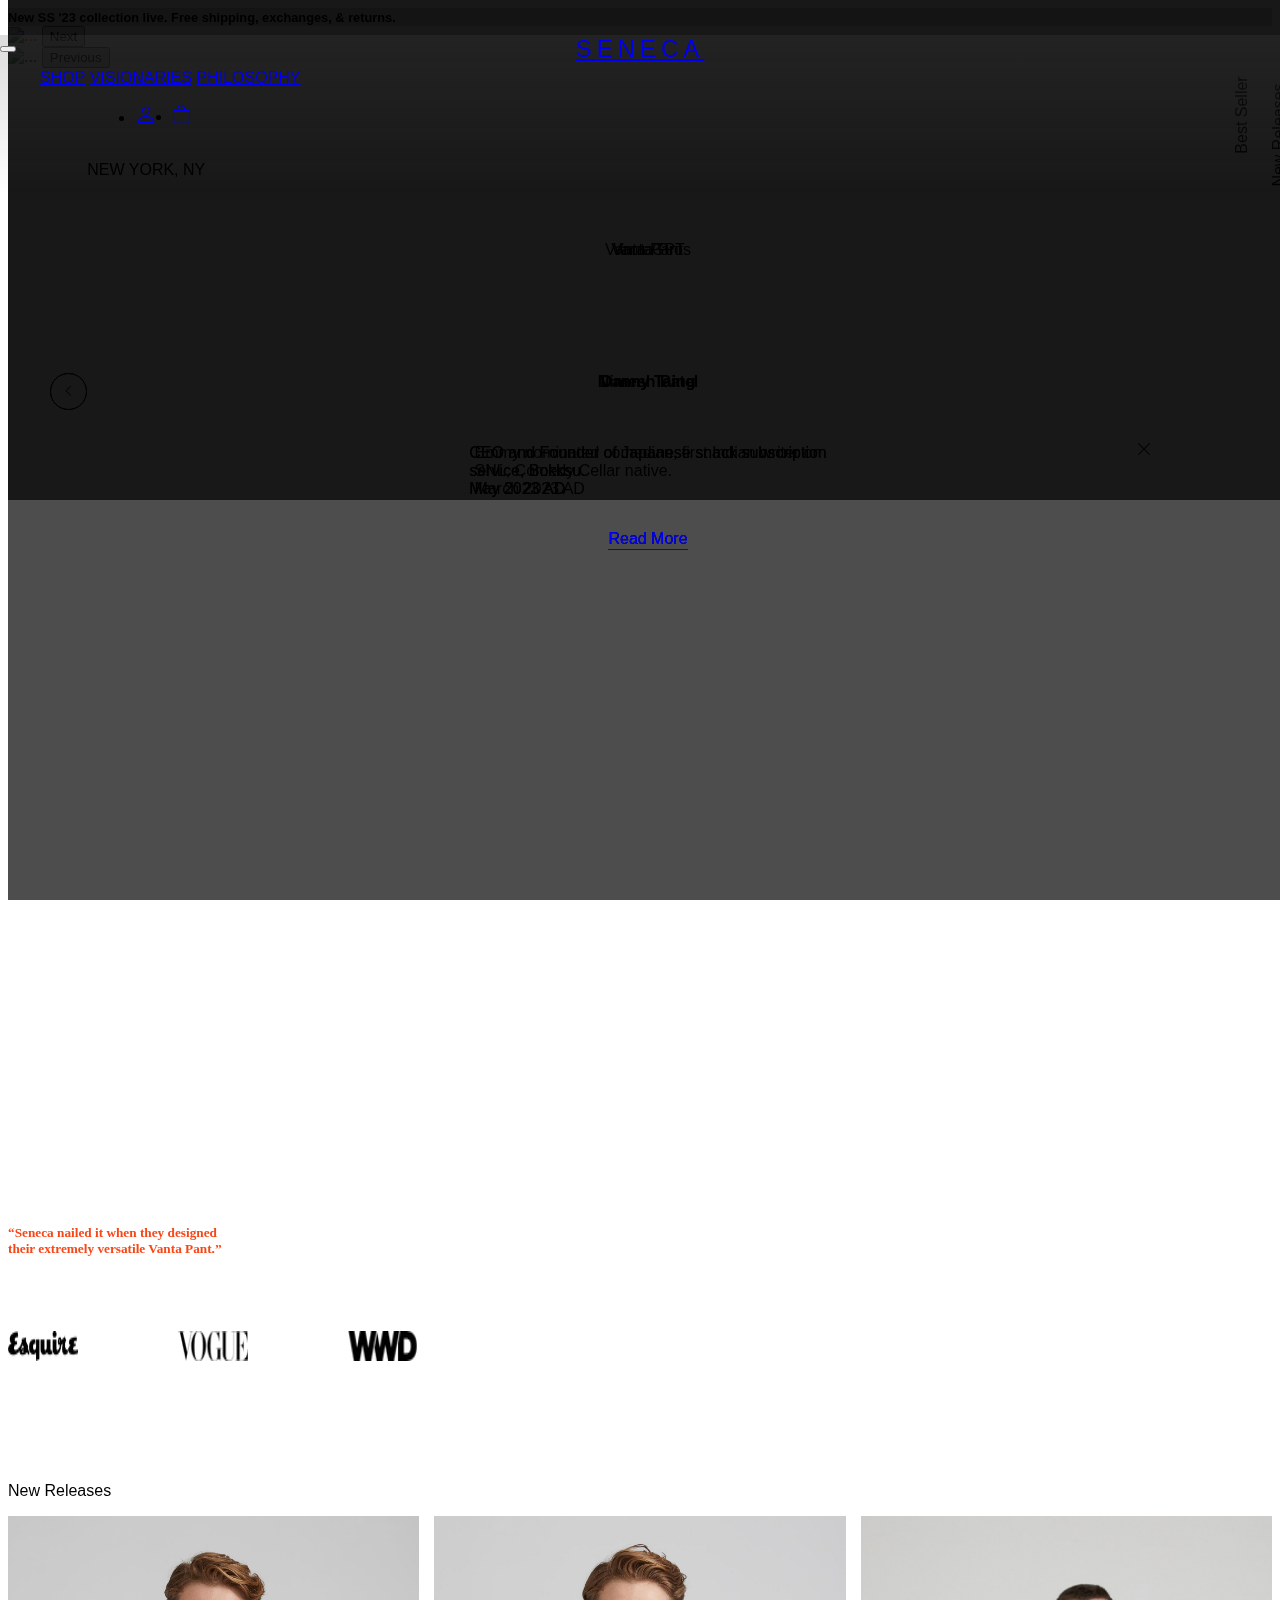
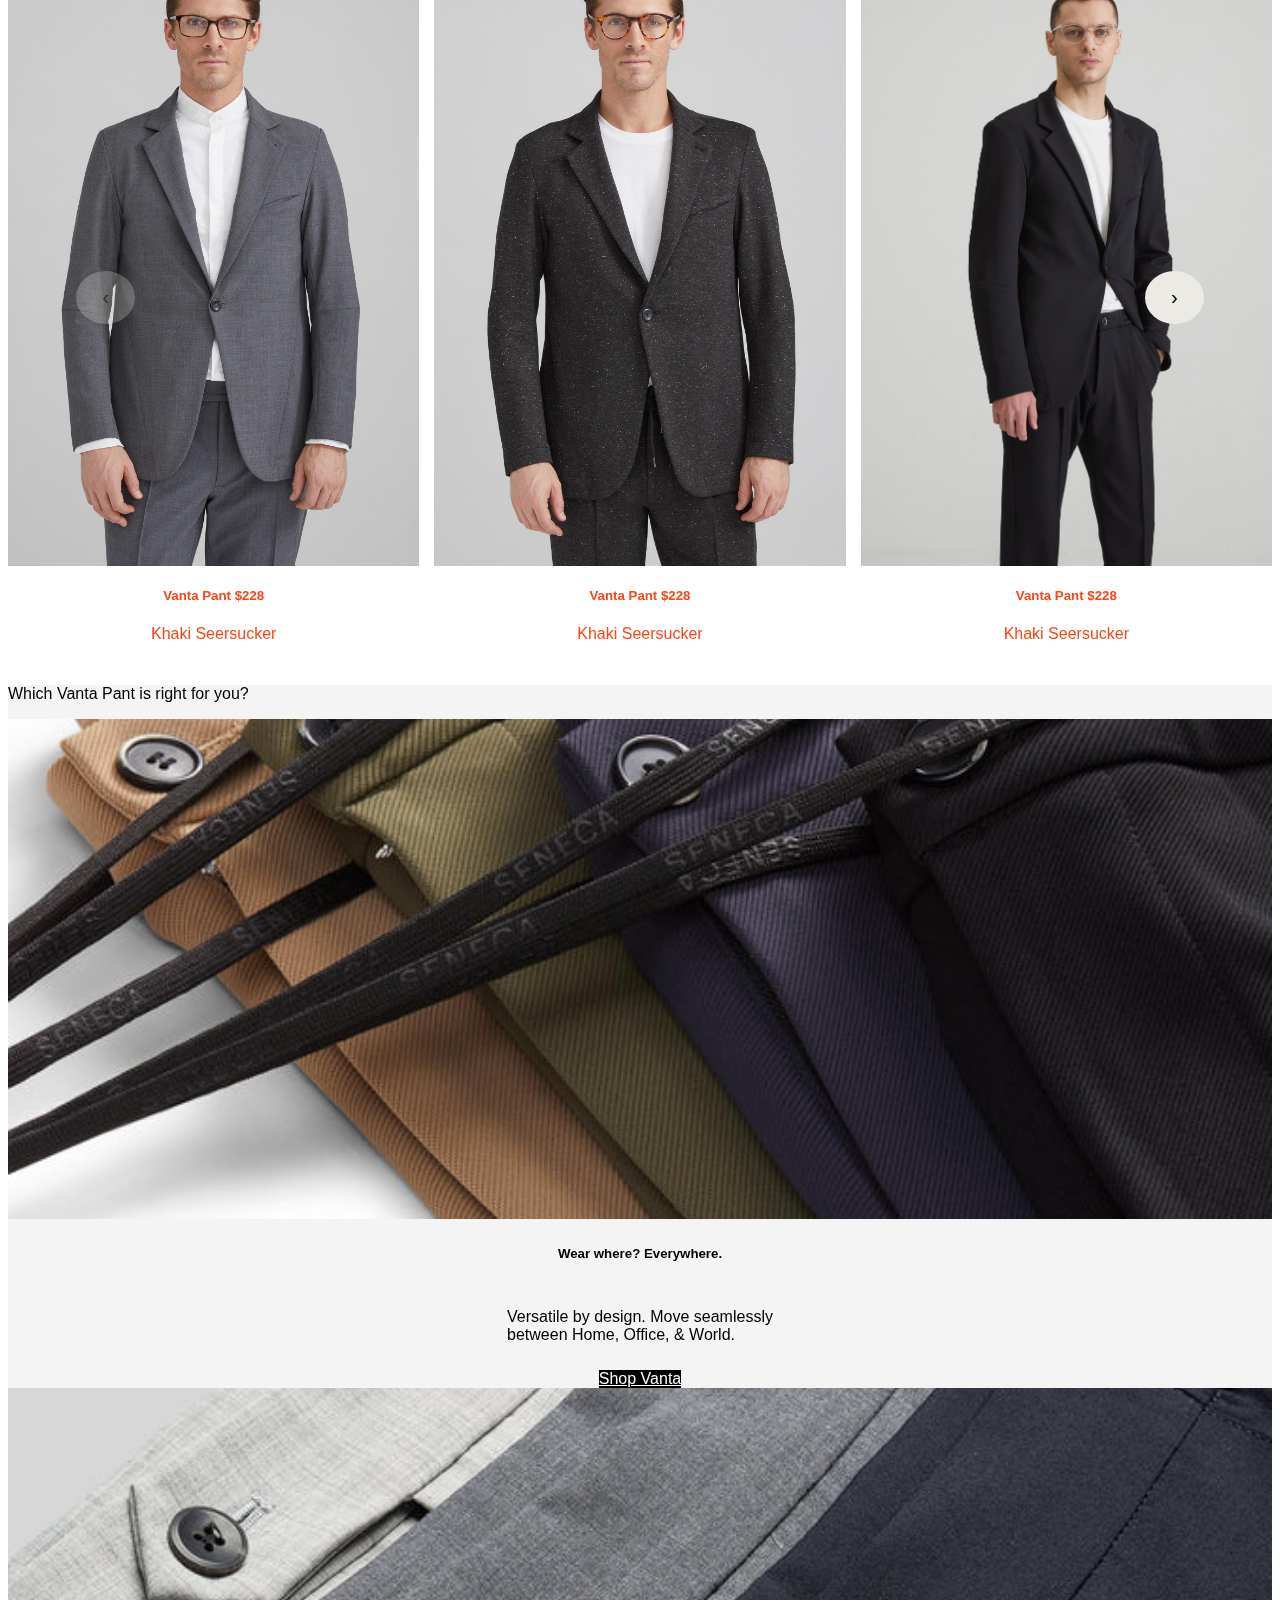
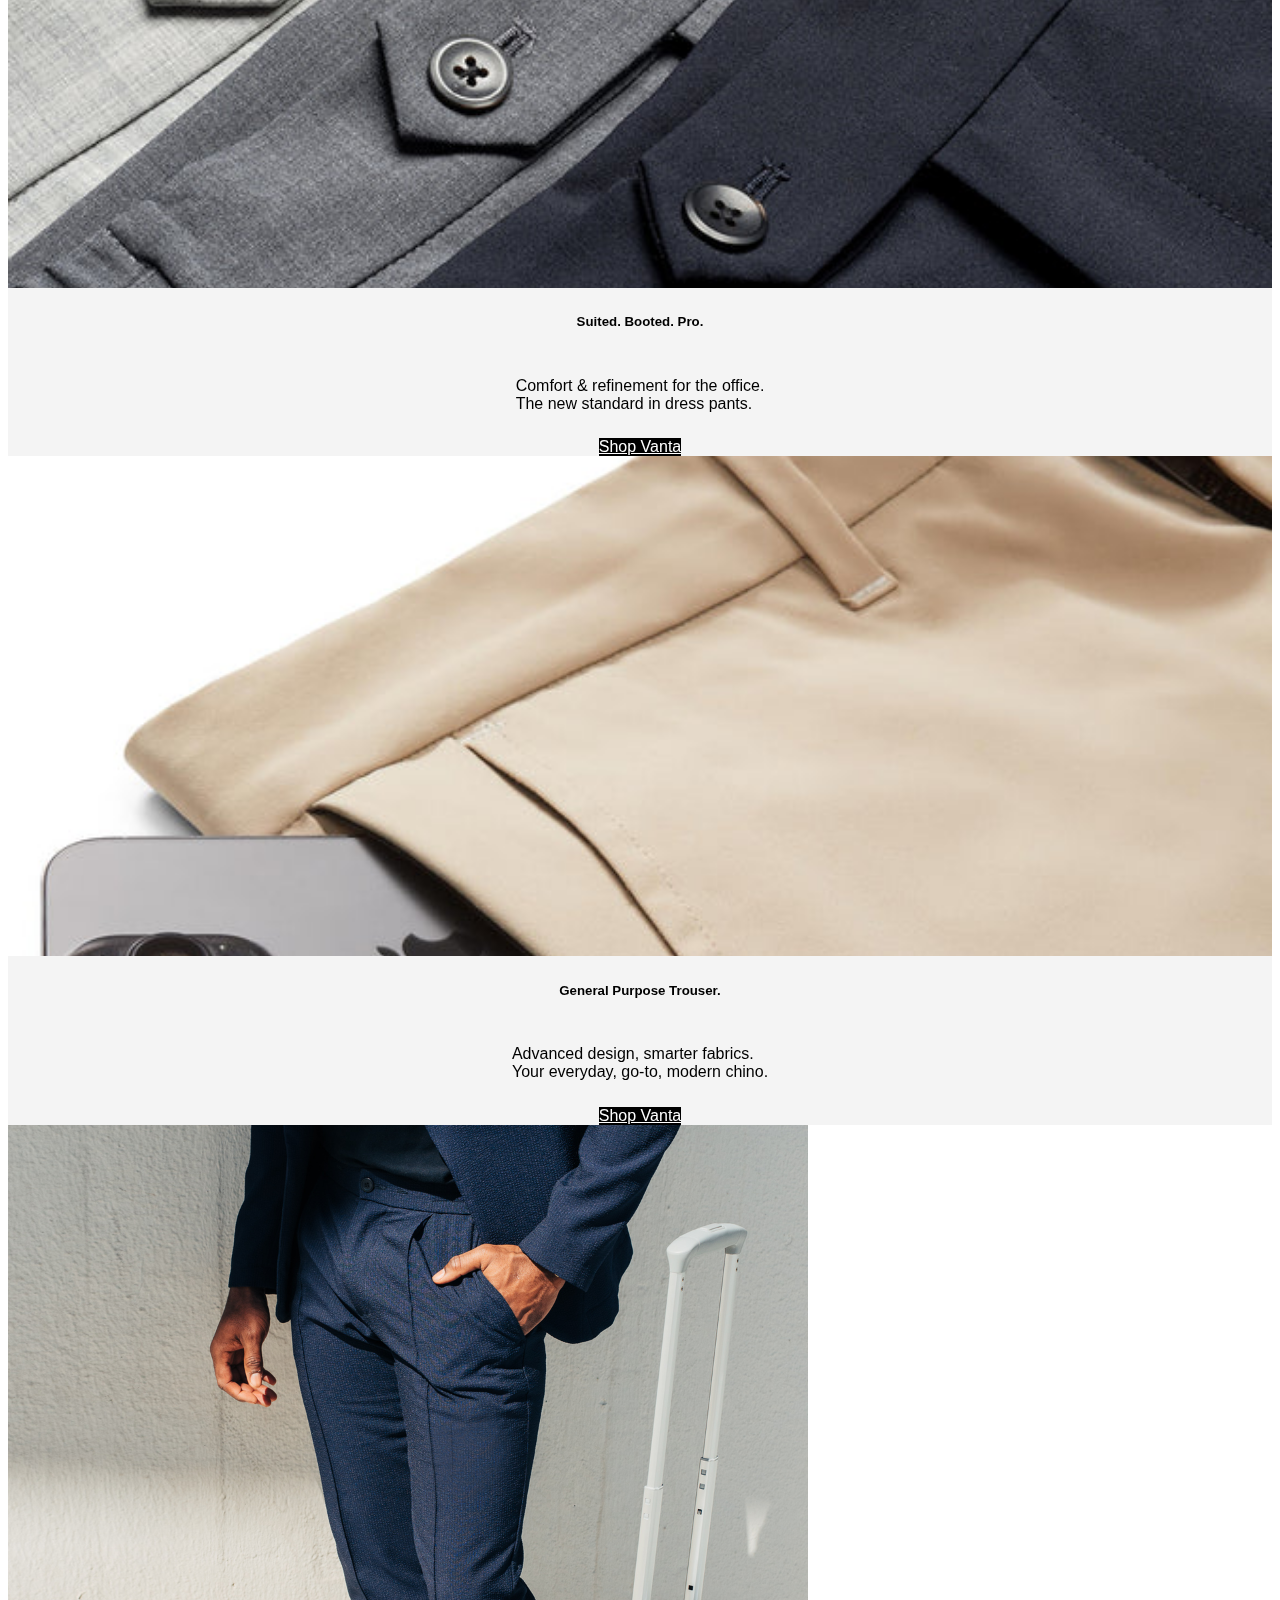
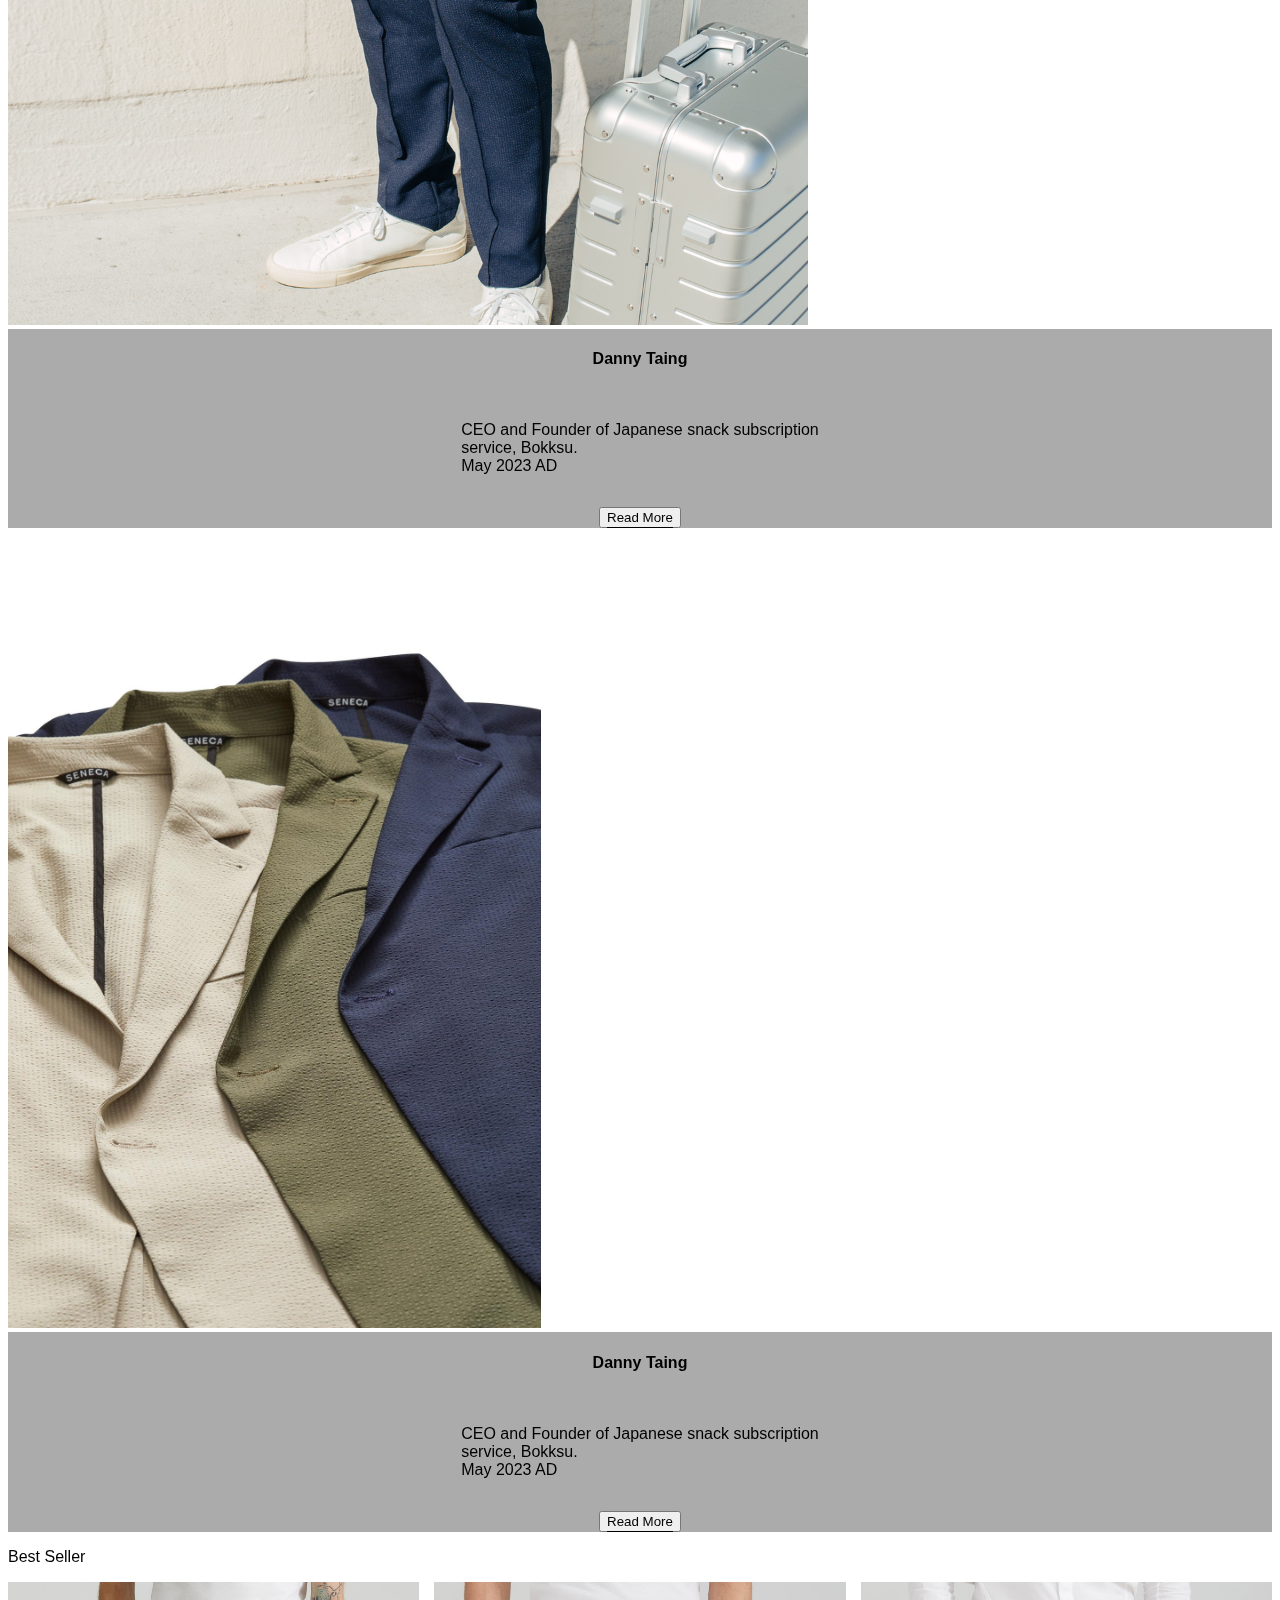
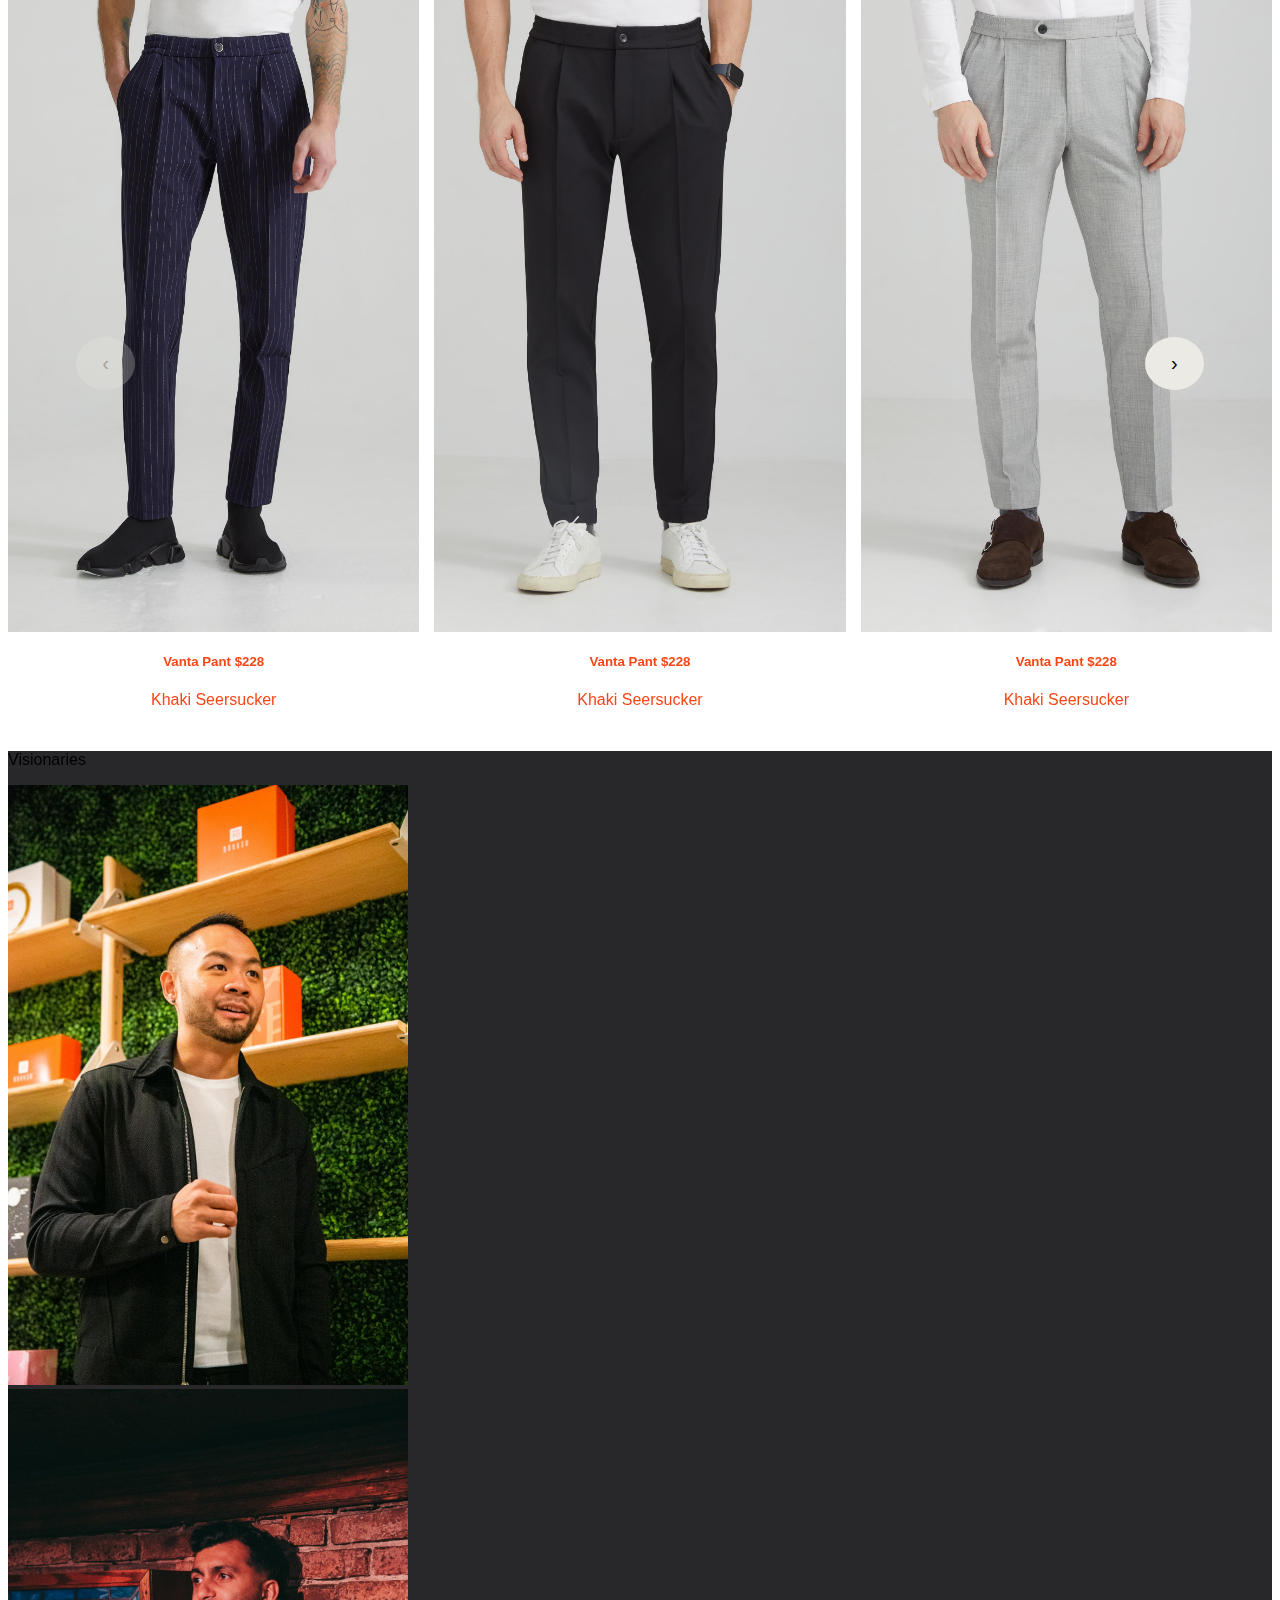
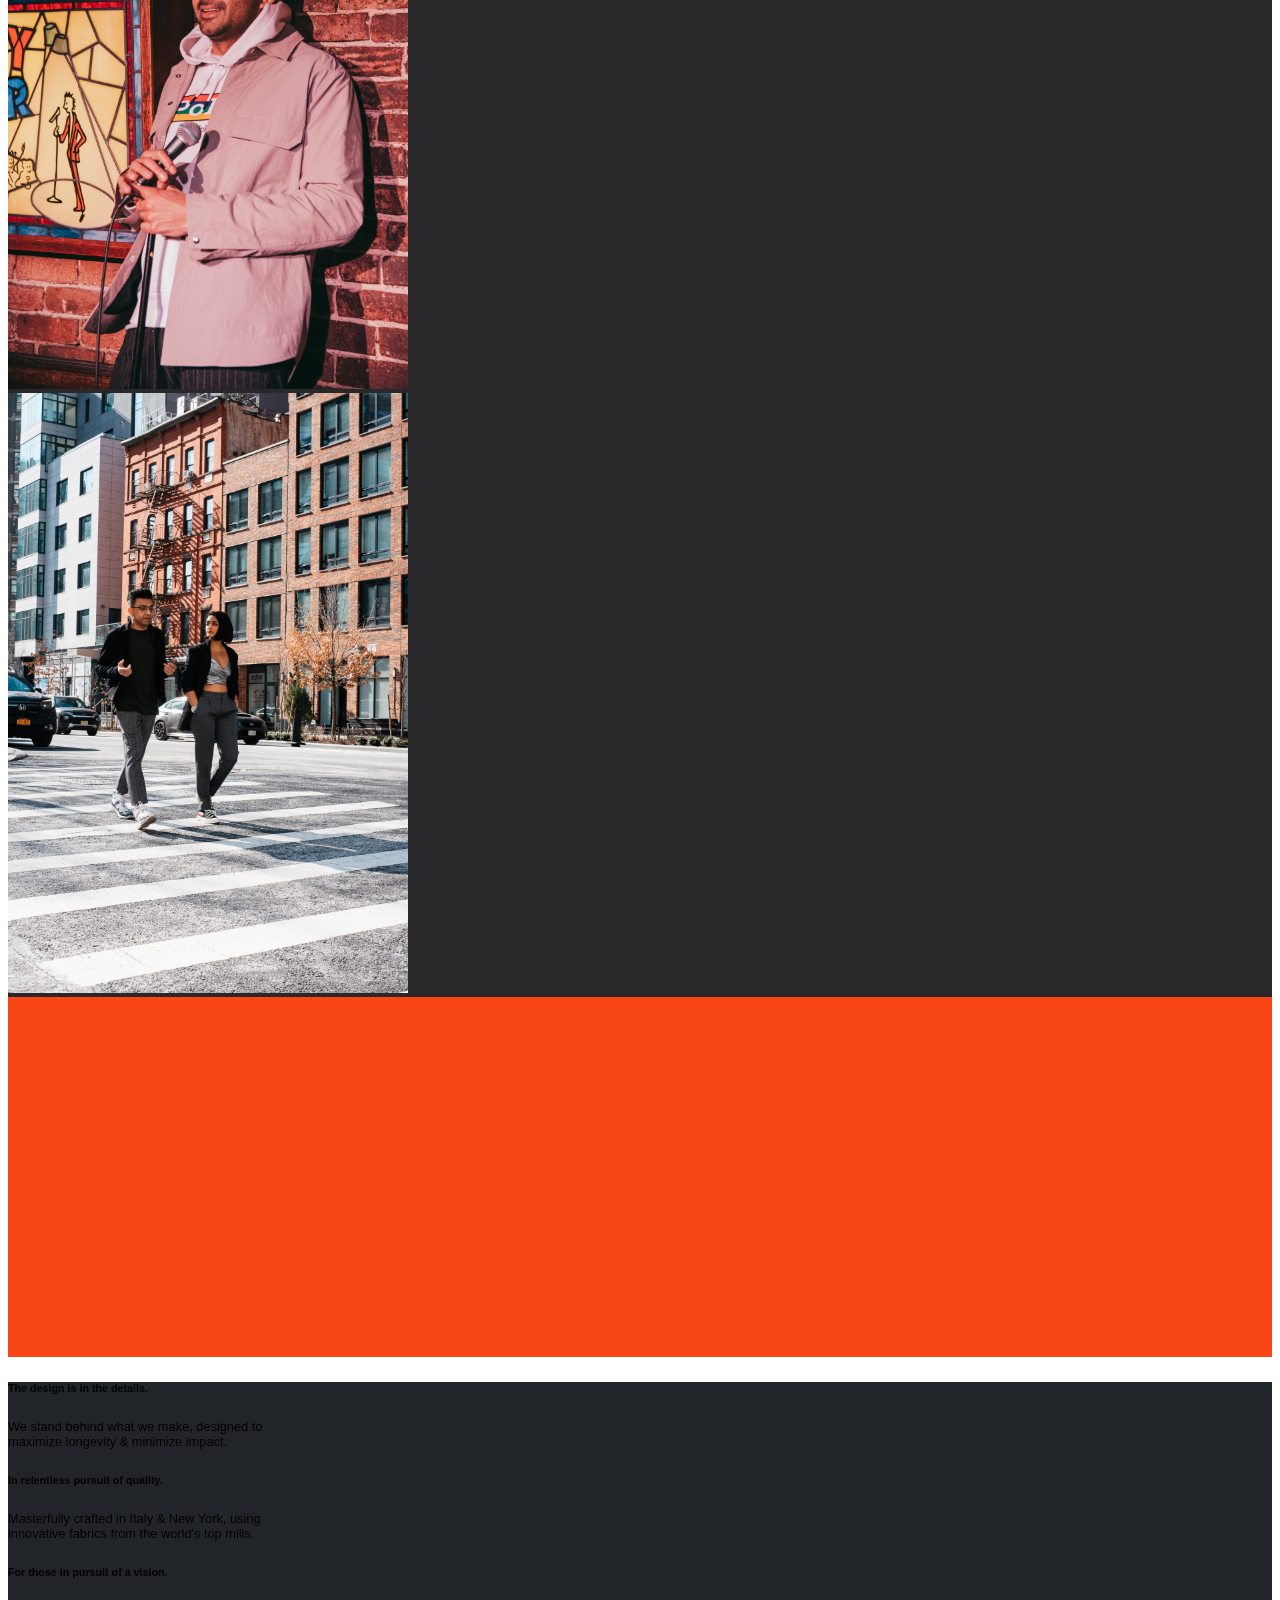
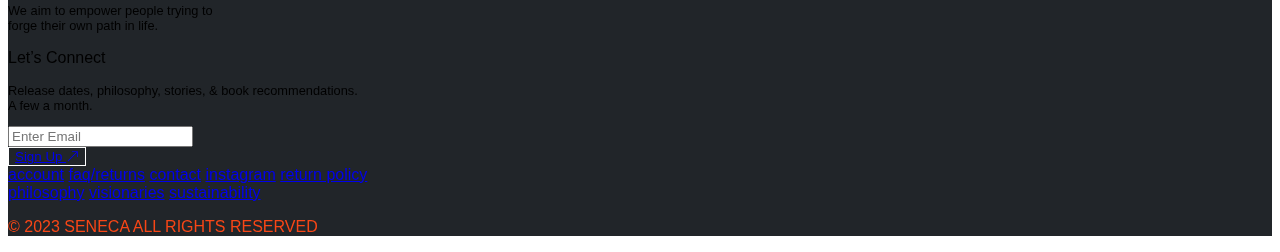
==== index.html @ e41e4869 "Second commit" ====
<!doctype html>
<html lang="en">

<head>
  <title> SENECA. Versatile clothing made in New York</title>
  <!-- Required meta tags -->
  <meta charset="utf-8">
  <meta name="viewport" content="width=device-width, initial-scale=1, shrink-to-fit=no">

  <!-- Fav Icon  -->
  <link rel="icon" href="images/fac-icon.png" type="image/x-icon">

  <!-- Bootstrap CSS v5.2.1 -->
  <link href="https://cdn.jsdelivr.net/npm/bootstrap@5.2.1/dist/css/bootstrap.min.css" rel="stylesheet"
    integrity="sha384-iYQeCzEYFbKjA/T2uDLTpkwGzCiq6soy8tYaI1GyVh/UjpbCx/TYkiZhlZB6+fzT" crossorigin="anonymous">

  <!-- Bootstrap Icons Link  -->
  <link rel="stylesheet" href="https://cdn.jsdelivr.net/npm/bootstrap-icons@1.10.5/font/bootstrap-icons.css">

  <!-- Owl Carousel CDN Link  -->
  <link rel="stylesheet" href="https://cdnjs.cloudflare.com/ajax/libs/OwlCarousel2/2.3.4/assets/owl.carousel.min.css">
  <link rel="stylesheet"
    href="https://cdnjs.cloudflare.com/ajax/libs/OwlCarousel2/2.3.4/assets/owl.theme.default.min.css">

  <!-- Custom CSS -->
  <link rel="stylesheet" href="css/style.css">

</head>

<body>

  <!-------------------- Offer Navbar Start------------------------->
  <div class="container-fluid p-0" id="offer-navbar">
    <div class="row">
      <div class="col ">
        <nav class="navbar py-0 offer-navbar align-middle bg-body-transparent">
          <div class="container-fluid ">
            <span class="navbar-text ">
              New SS '23 collection live. Free shipping, exchanges, & returns.
              <i class="bi bi-x-lg" id="close" onclick="close()"></i>
            </span>
          </div>
        </nav>
      </div>
    </div>
  </div>
  <!-------------------- Offer Navbar End ------------------------->




  <!-------------------------- Main Navbar Start ----------------------------->

  <div class="container-fluid px-0 ">
    <div class="row">
      <div class="col">
        <nav class="navbar main-navbar px-5 navbar-expand-lg bg-body-transparent">
          <div class="container-fluid p-0">
            <a class="navbar-brand" href="#">SENECA</a>
            <button class="navbar-toggler shadow-none" type="button" data-bs-toggle="collapse"
              data-bs-target="#navbarSupportedContent" aria-controls="navbarSupportedContent" aria-expanded="false"
              aria-label="Toggle navigation">
              <span class="navbar-toggler-icon"></span>

            </button>
            <div class="collapse navbar-collapse" id="navbarSupportedContent">
              <ul class="navbar-nav me-auto mb-2 mb-lg-0 gap-5">
                <!-- <li class="nav-item"><a class="nav-link text-black" aria-current="page" href="shop.html">SHOP</a></li> -->
                <li class="nav-item dropdown"><a
                    class="nav-link text-decoration-none text-black dropdown-toggle text-black" href="shop.html"
                    role="button">SHOP</a>
                  <ul class="dropdown-menu border-0 py-5 px-5 rounded-0 d-flex gap-5">
                    <div class="row py-5">
                      <div class="col-6">
                        <div class="hover-list">
                          <li><a class="dropdown-item text-black nav-link  py-2 fw-bold active" href="#">Shop All</a>
                          </li>
                          <li><a class="dropdown-item text-black nav-link py-0 " href="#"
                              style="font-size: .9rem;">Summer Sale</a></li>
                          <li><a class="dropdown-item text-black nav-link py-0 " href="#" style="font-size: .9rem;">New
                              Arrivals</a></li>
                          <li><a class="dropdown-item text-black nav-link py-0 " href="#" style="font-size: .9rem;">Best
                              Sellers</a></li>
                          <li><a class="dropdown-item text-black nav-link py-0 " href="#"
                              style="font-size: .9rem;">Pants</a></li>
                          <li><a class="dropdown-item text-black nav-link py-0 " href="#"
                              style="font-size: .9rem;">Shorts</a></li>
                          <li><a class="dropdown-item text-black nav-link py-0 " href="#"
                              style="font-size: .9rem;">Shirts</a></li>
                          <li><a class="dropdown-item text-black nav-link py-0 " href="#"
                              style="font-size: .9rem;">Blazers</a></li>
                          <li><a class="dropdown-item text-black nav-link py-0 " href="#"
                              style="font-size: .9rem;">Jackets</a></li>
                        </div>

                      </div>
                      <div class="col-6">
                        <div class="shop-hover-img py-2 px-5">
                          <img src="images/shop-hover-img.jpg" class="img-fluid w-100" alt="">
                          <a href="#" class="nav-link px-0">Explore Vantas Pants</a>
                        </div>
                      </div>
                    </div>

                  </ul>
                </li>
                <li class="nav-item"><a class="nav-link text-black" href="visionaries.html">VISIONARIES</a></li>
                <li class="nav-item"><a class="nav-link text-black" href="philosophy.html">PHILOSOPHY</a></li>
              </ul>
              <ul class="icons mt-3">
                <li class="list-unstyled"><a href="login.html" class="text-black"><i class="bi bi-person"></i></a></li>
                <li class="list-unstyled"><a href="#" class="text-black"> <i class="bi bi-bag"></i></a>
                </li>
              </ul>
            </div>
            <div class="para mt-3 ">
              <p class="d-none d-lg-block">NEW YORK, NY</p>
              <p class="d-none d-lg-block" id="inner-para"></p>
            </div>
          </div>
        </nav>
      </div>
    </div>
  </div>

  <!----------------------------------Main Navbar End -------------------------->




  <!-------------------------------- Carousel Slider Start ----------------------------->
  <div class="container-fluid p-0 ">
    <div class="row">
      <div class="col">
        <div id="carouselExampleDark" class="carousel top-carousel carousel-dark slide">
          <div class="carousel-inner top-carousel-inner">
            <div class="carousel-item top-carousel-item active" data-bs-interval="10000">
              <img
                src="https://cdn.shopify.com/s/files/1/0511/7974/9539/files/SENECA_Details_7_2c980a9f-d16e-4ce7-8974-9dd3e29170e3_1920x.jpg?v=1681400813"
                class="d-block w-100" alt="...">
              <div class="carousel-caption carousel-1  d-md-block">
                <h5 class="display-5 text-white"> Newly released <br> technical seersucker fabric from Japan. </h5>
                <a href="shop.html"><button type="button" class="btn main-btn px-xl-5 px-lg-5 px-md-3 px-3 py-2 mt-3"> Show Now <i class="bi bi-arrow-up-right"></i></button></a>
              </div>
              <button class="carousel-control-next" type="button" data-bs-target="#carouselExampleDark"
                data-bs-slide="next"><i class="bi bi-chevron-right text-black" aria-hidden="true"></i>
                <span class="visually-hidden">Next</span>
              </button>

            </div>
            <div class="carousel-item" data-bs-interval="2000">
              <img src="https://cdn.shopify.com/s/files/1/0511/7974/9539/files/DSC8439_1_1920x.jpg?v=1684770894"
                class="d-block w-100" alt="...">
              <div class="carousel-caption carousel-1 d-md-block">
                <h5 class="display-5 text-white">Unpardalleled versatility <br> for Home, Office, & World.</h5>
                <a href="shop.html"><button type="button" class="btn main-btn px-xl-5 px-lg-5 px-md-3 px-3 py-2 mt-3">Shop Now <i class="bi bi-arrow-up-right"></i></button></a>
              </div>

              <button class="carousel-control-prev" type="button" data-bs-target="#carouselExampleDark"
                data-bs-slide="prev">
                <i class="bi bi-chevron-left text-black" aria-hidden="true"></i>
                <span class="visually-hidden">Previous</span>
              </button>

            </div>
          </div>
          <div class="container-fluid p-0">
            <div class="row">
              <div class="col">
                <figure class="text-center feagure">
                  <blockquote class="blockquote blockquote-1">
                    <h1 id="s-heading" class="display-6 fw-semibold text-center d-none d-md-block d-lg-block d-xl-block">SENECA </h1>
                  </blockquote>
                </figure>
              </div>
            </div>
          </div>
        </div>
      </div>
    </div>
  </div>
  <!-------------------------------- Carousel Slider End ----------------------------->




  <!-------------------------------- Text Carousel Start ----------------------------->
  <div class="container-fluid p-0" id="maintextCarousel">
    <div class="row px-5">
      <div class="col">
        <div id="carouselExampleAutoplaying" class="carousel carousel-2 slide d-none d-md-block d-lg-block d-xl-block" data-bs-ride="carousel">
          <!-- <div id="carouselExampleCaptions" class="carousel  slide"> -->
          <div class="carousel-indicators carousel-indicators-2">
            <img src="images/equire.png" alt="" type="button" data-bs-target="#carouselExampleCaptions"
              data-bs-slide-to="0" class="active" aria-current="true" aria-label="Slide 1">
            <img src="images/vogue.png" alt="" type="button" data-bs-target="#carouselExampleCaptions"
              data-bs-slide-to="1" aria-label="Slide 2">
            <img src="images/WWD.png" alt="" type="button" data-bs-target="#carouselExampleCaptions"
              data-bs-slide-to="2" aria-label="Slide 3">
          </div>
          <div class="carousel-inner carousel-inner-2">
            <div class="carousel-item carousel-item-2 active" data-bs-interval="2000">
              <div class="carousel-caption carousel-caption-2 d-none d-md-block">
                <h5 class="display-5 text-center text-black t-carousel-1">“Seneca nailed it when they designed <br> their extremely versatile Vanta Pant.”</h5>
              </div>
            </div>
            <div class="carousel-item carousel-item-2" data-bs-interval="2000">
              <div class="carousel-caption carousel-caption-2 d-none d-md-block">
                <h5 class="display-5 text-center text-black">“A Swiss Army knife for your closet.”</h5>
              </div>
            </div>
            <div class="carousel-item carousel-item-2" data-bs-interval="2000">
              <div class="carousel-caption carousel-caption-2 d-none d-md-block">
                <h5 class="display-5 text-center text-black">“The new world is hybrid. Seneca's <br> collection fills that niche.”</h5>
              </div>
            </div>
          </div>
        </div>
      </div>
    </div>
  </div>
  <!-------------------------------- Text Carousel  End ----------------------------->




  <!-------------------------------- New Releases Start ----------------------------->
  <div class="container-fluid px-0 py-5" id="NewReleases">
    <div class="row">
      <div class="col">
        <p class="display-6 text-center fw-bold py-4 d-lg-none d-xl-none d-block">New Releases</p>
      </div>
    </div>
    <div class="row px-xl-5 px-lg-5 px-md-3 px-2">
      <div class="col-1 position-relative">
        <p class="display-6 NewRelease fw-bold d-xl-block d-lg-block d-none ">New Releases</p>
      </div>
      <div class="col-11">
        <div class="carousel-wrapper">
          <div class="owl-carousel owl-theme">
            <div class="item">
              <div class="card border-0 NewCard bg-transparent" onclick="myFunc()">
                <img src="MainImages/img33.jpg" class="card-img img-fluid" alt=""
                  onmouseover="this.src='HoverImages/img33.jpg'" onmouseout="this.src='MainImages/img33.jpg'">

                <div class="card-img-overlay NewsOverlay">
                  <div class="News-section">
                    <div class="quick-btn text-start">
                      <a href="#" class="btn bg-black text-white my-1 " style="font-size: .8rem;">Quick
                        Add</a>
                    </div>
                    <div class="size-btn d-flex justify-content-around rounded-2 py-3">
                      <a href="#" class="text-decoration-none text-black fw-bold">28</a>
                      <a href="#" class="text-decoration-none text-black fw-bold">28</a>
                      <a href="#" class="text-decoration-none text-black fw-bold">28</a>
                      <a href="#" class="text-decoration-none text-black fw-bold">28</a>
                    </div>
                  </div>
                </div>
                <div class="card-body text-start">
                  <h5 class="card-title fw-bold py-0 fs-3 text-black">Vanta Pant <span
                      class="badge float-end text-black">$228</span></h5>
                  <p class="text-secondary py-0">Khaki Seersucker</p>
                  <!-- <a href="ShopAddCart.html" class="stretched-link"></a> -->
                  <!-- <a href="#" class="stretched-link"></a> -->
                </div>
              </div>
            </div>
            <div class="item">
              <div class="card border-0 NewCard bg-transparent" onclick="myFunc()">
                <img src="MainImages/img28.jpg" class="card-img img-fluid" alt=""
                  onmouseover="this.src='HoverImages/img28.jpg'" onmouseout="this.src='MainImages/img28.jpg'">


                <div class="card-img-overlay NewsOverlay">
                  <div class="News-section">
                    <div class="quick-btn text-start">
                      <a href="#" class="btn bg-black text-white my-1 " style="font-size: .8rem;">Quick
                        Add</a>
                    </div>
                    <div class="size-btn d-flex justify-content-around rounded-2 py-3">
                      <a href="#" class="text-decoration-none text-black fw-bold">28</a>
                      <a href="#" class="text-decoration-none text-black fw-bold">28</a>
                      <a href="#" class="text-decoration-none text-black fw-bold">28</a>
                      <a href="#" class="text-decoration-none text-black fw-bold">28</a>
                    </div>
                  </div>
                </div>
                <div class="card-body text-start">
                  <h5 class="card-title fw-bold py-0 fs-3 text-black">Vanta Pant <span
                      class="badge float-end text-black">$228</span></h5>
                  <p class="text-secondary py-0">Khaki Seersucker</p>
                  <!-- <a href="ShopAddCart.html" class="stretched-link"></a> -->
                </div>
              </div>
            </div>
            <div class="item">
              <div class="card border-0 NewCard bg-transparent" onclick="myFunc()">
                <img src="MainImages/img46.jpg" class="card-img img-fluid" alt=""
                  onmouseover="this.src='HoverImages/img46.jpg'" onmouseout="this.src='MainImages/img46.jpg'">


                <div class="card-img-overlay NewsOverlay">
                  <div class="News-section">
                    <div class="quick-btn text-start">
                      <a href="#" class="btn bg-black text-white my-1 " style="font-size: .8rem;">Quick
                        Add</a>
                    </div>
                    <div class="size-btn d-flex justify-content-around rounded-2 py-3">
                      <a href="#" class="text-decoration-none text-black fw-bold">28</a>
                      <a href="#" class="text-decoration-none text-black fw-bold">28</a>
                      <a href="#" class="text-decoration-none text-black fw-bold">28</a>
                      <a href="#" class="text-decoration-none text-black fw-bold">28</a>
                    </div>
                  </div>
                </div>
                <div class="card-body text-start">
                  <h5 class="card-title fw-bold py-0 fs-3 text-black">Vanta Pant <span
                      class="badge float-end text-black">$228</span></h5>
                  <p class="text-secondary py-0">Khaki Seersucker</p>
                  <!-- <a href="ShopAddCart.html" class="stretched-link"></a> -->
                </div>
              </div>
            </div>
            <div class="item">
              <div class="card border-0 NewCard bg-transparent" onclick="myFunc()">
                <img src="MainImages/img40.jpg" class="card-img img-fluid" alt=""
                  onmouseover="this.src='HoverImages/img40.jpg'" onmouseout="this.src='MainImages/img40.jpg'">


                <div class="card-img-overlay NewsOverlay">
                  <div class="News-section">
                    <div class="quick-btn text-start">
                      <a href="#" class="btn bg-black text-white my-1 " style="font-size: .8rem;">Quick
                        Add</a>
                    </div>
                    <div class="size-btn d-flex justify-content-around rounded-2 py-3">
                      <a href="#" class="text-decoration-none text-black fw-bold">28</a>
                      <a href="#" class="text-decoration-none text-black fw-bold">28</a>
                      <a href="#" class="text-decoration-none text-black fw-bold">28</a>
                      <a href="#" class="text-decoration-none text-black fw-bold">28</a>
                    </div>
                  </div>
                </div>
                <div class="card-body text-start">
                  <h5 class="card-title fw-bold py-0 fs-3 text-black">Vanta Pant <span
                      class="badge float-end text-black">$228</span></h5>
                  <p class="text-secondary py-0">Khaki Seersucker</p>
                  <!-- <a href="ShopAddCart.html" class="stretched-link"></a> -->
                </div>
              </div>
            </div>
            <div class="item">
              <div class="card border-0 NewCard bg-transparent" onclick="myFunc()">
                <img src="MainImages/img5.png" class="card-img img-fluid" alt=""
                  onmouseover="this.src='HoverImages/img5.jpg'" onmouseout="this.src='MainImages/img5.png'">


                <div class="card-img-overlay NewsOverlay">
                  <div class="News-section">
                    <div class="quick-btn text-start">
                      <a href="#" class="btn bg-black text-white my-1 " style="font-size: .8rem;">Quick
                        Add</a>
                    </div>
                    <div class="size-btn d-flex justify-content-around rounded-2 py-3">
                      <a href="#" class="text-decoration-none text-black fw-bold">28</a>
                      <a href="#" class="text-decoration-none text-black fw-bold">28</a>
                      <a href="#" class="text-decoration-none text-black fw-bold">28</a>
                      <a href="#" class="text-decoration-none text-black fw-bold">28</a>
                    </div>
                  </div>
                </div>
                <div class="card-body text-start">
                  <h5 class="card-title fw-bold py-0 fs-3 text-black">Vanta Pant <span
                      class="badge float-end text-black">$228</span></h5>
                  <p class="text-secondary py-0">Khaki Seersucker</p>
                  <!-- <a href="ShopAddCart.html" class="stretched-link"></a> -->
                </div>
              </div>
            </div>
            <div class="item">
              <div class="card border-0 NewCard bg-transparent" onclick="myFunc()">
                <img src="MainImages/img6.jpg" class="card-img img-fluid" alt=""
                  onmouseover="this.src='HoverImages/img6.jpg'" onmouseout="this.src='MainImages/img6.jpg'">


                <div class="card-img-overlay NewsOverlay">
                  <div class="News-section">
                    <div class="quick-btn text-start">
                      <a href="#" class="btn bg-black text-white my-1 " style="font-size: .8rem;">Quick
                        Add</a>
                    </div>
                    <div class="size-btn d-flex justify-content-around rounded-2 py-3">
                      <a href="#" class="text-decoration-none text-black fw-bold">28</a>
                      <a href="#" class="text-decoration-none text-black fw-bold">28</a>
                      <a href="#" class="text-decoration-none text-black fw-bold">28</a>
                      <a href="#" class="text-decoration-none text-black fw-bold">28</a>
                    </div>
                  </div>
                </div>
                <div class="card-body text-start">
                  <h5 class="card-title fw-bold py-0 fs-3 text-black">Vanta Pant <span
                      class="badge float-end text-black">$228</span></h5>
                  <p class="text-secondary py-0">Khaki Seersucker</p>
                  <!-- <a href="ShopAddCart.html" class="stretched-link"></a> -->
                </div>
              </div>
            </div>
            <div class="item">
              <div class="card border-0 NewCard bg-transparent" onclick="myFunc()">
                <img src="MainImages/img7.png" class="card-img img-fluid" alt=""
                  onmouseover="this.src='HoverImages/img7.png'" onmouseout="this.src='MainImages/img7.png'">


                <div class="card-img-overlay NewsOverlay">
                  <div class="News-section">
                    <div class="quick-btn text-start">
                      <a href="#" class="btn bg-black text-white my-1 " style="font-size: .8rem;">Quick
                        Add</a>
                    </div>
                    <div class="size-btn d-flex justify-content-around rounded-2 py-3">
                      <a href="#" class="text-decoration-none text-black fw-bold">28</a>
                      <a href="#" class="text-decoration-none text-black fw-bold">28</a>
                      <a href="#" class="text-decoration-none text-black fw-bold">28</a>
                      <a href="#" class="text-decoration-none text-black fw-bold">28</a>
                    </div>
                  </div>
                </div>
                <div class="card-body text-start">
                  <h5 class="card-title fw-bold py-0 fs-3 text-black">Vanta Pant <span
                      class="badge float-end text-black">$228</span></h5>
                  <p class="text-secondary py-0">Khaki Seersucker</p>
                  <!-- <a href="ShopAddCart.html" class="stretched-link"></a> -->
                </div>
              </div>
            </div>
            <div class="item">
              <div class="card border-0 NewCard bg-transparent" onclick="myFunc()">
                <img src="MainImages/img8.png" class="card-img img-fluid" alt=""
                  onmouseover="this.src='HoverImages/img8.png'" onmouseout="this.src='MainImages/img8.png'">


                <div class="card-img-overlay NewsOverlay">
                  <div class="News-section">
                    <div class="quick-btn text-start">
                      <a href="#" class="btn bg-black text-white my-1 " style="font-size: .8rem;">Quick
                        Add</a>
                    </div>
                    <div class="size-btn d-flex justify-content-around rounded-2 py-3">
                      <a href="#" class="text-decoration-none text-black fw-bold">28</a>
                      <a href="#" class="text-decoration-none text-black fw-bold">28</a>
                      <a href="#" class="text-decoration-none text-black fw-bold">28</a>
                      <a href="#" class="text-decoration-none text-black fw-bold">28</a>
                    </div>
                  </div>
                </div>
                <div class="card-body text-start">
                  <h5 class="card-title fw-bold py-0 fs-3 text-black">Vanta Pant <span
                      class="badge float-end text-black">$228</span></h5>
                  <p class="text-secondary py-0">Khaki Seersucker</p>
                  <!-- <a href="ShopAddCart.html" class="stretched-link"></a> -->
                </div>
              </div>
            </div>
            <div class="item">
              <div class="card border-0 NewCard bg-transparent" onclick="myFunc()">
                <img src="MainImages/img9.png" class="card-img img-fluid" alt=""
                  onmouseover="this.src='HoverImages/img9.png'" onmouseout="this.src='MainImages/img9.png'">


                <div class="card-img-overlay  NewsOverlay">
                  <div class="News-section">
                    <div class="quick-btn text-start">
                      <a href="#" class="btn bg-black text-white my-1 " style="font-size: .8rem;">Quick
                        Add</a>
                    </div>
                    <div class="size-btn d-flex justify-content-around rounded-2 py-3">
                      <a href="#" class="text-decoration-none text-black fw-bold">28</a>
                      <a href="#" class="text-decoration-none text-black fw-bold">28</a>
                      <a href="#" class="text-decoration-none text-black fw-bold">28</a>
                      <a href="#" class="text-decoration-none text-black fw-bold">28</a>
                    </div>
                  </div>
                </div>
                <div class="card-body text-start">
                  <h5 class="card-title fw-bold py-0 fs-3 text-black">Vanta Pant <span
                      class="badge float-end text-black">$228</span></h5>
                  <p class="text-secondary py-0">Khaki Seersucker</p>
                  <!-- <a href="ShopAddCart.html" class="stretched-link"></a> -->
                </div>
              </div>
            </div>
          </div>
        </div>
      </div>
    </div>
  </div>
  <!-------------------------------- New Releases End ----------------------------->






  <!-------------------------------- Vanta Pants Start  ----------------------------->
  <div class="container-fluid px-0 py-5" id="VantaPants">
    <div class="row">
      <div class="col">
        <p class="display-5 fw-bold text-black text-center my-2 px-2 px-md-5 px-lg-5 px-xl-5">Which Vanta Pant is right for you?</p>
      </div>
    </div>
    <div class="row px-xl-5 px-lg-5 px-md-3 px-2 mx-xl-0 mx-lg-0 mx-md-0 mx-0 row-cols-lg-3 row-cols-md-2 row-cols-1 g-3 pt-5">
      <div class="col">
        <div class="card text-center Vanta-card border-0 bg-transparent">
          <img src="images/Vanta-img1.jpg" class="card-img-top img-fluid Vanta-img-1" alt="...">
          <!-- <img src="images/Vanta-img1.jpg" class="card-img-top img-fluid Vanta-img-2" alt="..."> -->
          <div class="card-img-overlay Vanta-img-overlay">
            <p class="display-6 fw-bold text-white"> Vanta Pants</p>
          </div>
          <div class="card-body Vanta-card-body">
            <h5 class="card-title fw-bold h2 vanta-h5">Wear where? Everywhere.</h5>
            <p class="card-text h5 fw-normal">Versatile by design. Move seamlessly <br>
              between Home, Office, & World.</p>
            <a href="#" class="btn Vanta-btn stretched-link">Shop Vanta</a>
          </div>
        </div>
      </div>
      <div class="col">
        <div class="card text-center Vanta-card border-0 bg-transparent">
          <img src="images/Vanta-img2.jpg" class="card-img-top  img-fluid" alt="...">
          <div class="card-img-overlay Vanta-img-overlay">
            <p class="display-6 fw-bold text-white"> Vanta Pro</p>
          </div>
          <div class="card-body Vanta-card-body">
            <h5 class="card-title fw-bold h2">Suited. Booted. Pro.</h5>
            <p class="card-text h5 fw-normal">Comfort & refinement for the office. <br>
              The new standard in dress pants.</p>
            <a href="#" class="btn Vanta-btn stretched-link">Shop Vanta</a>
          </div>
        </div>
      </div>
      <div class="col">
        <div class="card text-center Vanta-card border-0 bg-transparent">
          <img src="images/Vanta-img3.jpg" class="card-img-top img-fluid" alt="...">
          <div class="card-img-overlay Vanta-img-overlay">
            <p class="display-6 fw-bold text-white vanta-h5"> VantaGPT</p>
          </div>
          <div class="card-body Vanta-card-body">
            <h5 class="card-title fw-bold h2">General Purpose Trouser.</h5>
            <p class="card-text h5 fw-normal">Advanced design, smarter fabrics. <br>
              Your everyday, go-to, modern chino.</p>
            <a href="#" class="btn Vanta-btn stretched-link">Shop Vanta</a>
          </div>
        </div>
      </div>
    </div>
  </div>
  <!-------------------------------- Vanta Pantsz End ----------------------------->





  <!-------------------------------- Forma Blazer Start ----------------------------->
  <div class="container-fluid p-0" id="FormaBlazer">
    <div class="row py-5 FormaBlazer-img row-cols-lg-2 row-cols-md-1 row-cols-1 px-xl-5 px-lg-5 px-md-3 px-2 g-3">
      <div class="col">
        <div class="card border-0 text-bg-dark" >
          <img src="images/Forma-Blazer-img1.png" class="img-fluid" alt="...">
          <div class="card-img-overlay FormaBlazer-img-overlay text-center">
            <h4 class="card-title h2 fw-bold">Danny Taing</h4>
            <p class="card-text">CEO and Founder of Japanese snack subscription <br> service, Bokksu.
              <br> May 2023 AD
            </p>

            <button type="button" class="btn btn-link text-white  FormaBlazer-btn">Read More</button>
          </div>
        </div>
      </div>
      <div class="col">
        <div class="card border-0 text-bg-dark">
          <img src="images/Forma-Blazer-img2.png" class="img-fluid" alt="...">
          <div class="card-img-overlay FormaBlazer-img-overlay text-center">
            <h4 class="card-title h2 fw-bold">Danny Taing</h4>
            <p class="card-text">CEO and Founder of Japanese snack subscription <br> service, Bokksu.
              <br> May 2023 AD
            </p>

            <button type="button" class="btn btn-link text-white  FormaBlazer-btn">Read More</button>
          </div>
        </div>
      </div>
    </div>
  </div>
  <!-------------------------------- Forma Blazer End ----------------------------->





  <!-------------------------------- Best Product Carousel Start  ----------------------------->
  <div class="container-fluid px-0 py-5 " id="BestSeller">
    <div class="row">
      <div class="col">
        <p class="display-6 text-center fw-bold py-4 d-lg-none d-xl-none d-block">Best Seller</p>
      </div>
    </div>
    <div class="row px-xl-5 px-lg-5 px-md-3 px-2">
      <div class="col-1 position-relative">
        <p class="display-6 BestSeller fw-bold d-xl-block d-lg-block d-none">Best Seller</p>
      </div>
      <div class="col-11">
        <div class="carousel-wrapper">
          <div class="owl-carousel owl-theme">
            <div class="item">
              <div class="card border-0 NewCard bg-transparent" onclick="myFunc()">
                <img src="MainImages/img13.jpg" class="card-img img-fluid" alt=""
                  onmouseover="this.src='HoverImages/img13.jpg'" onmouseout="this.src='MainImages/img13.jpg'">

                <div class="card-img-overlay NewsOverlay">
                  <div class="News-section">
                    <div class="quick-btn text-start">
                      <a href="#" class="btn bg-black text-white my-1 " style="font-size: .8rem;">Quick
                        Add</a>
                    </div>
                    <div class="size-btn d-flex justify-content-around rounded-2 py-3">
                      <a href="#" class="text-decoration-none text-black fw-bold">28</a>
                      <a href="#" class="text-decoration-none text-black fw-bold">28</a>
                      <a href="#" class="text-decoration-none text-black fw-bold">28</a>
                      <a href="#" class="text-decoration-none text-black fw-bold">28</a>
                    </div>
                  </div>
                </div>
                <div class="card-body text-start">
                  <h5 class="card-title fw-bold py-0 fs-3 text-black">Vanta Pant <span
                      class="badge float-end text-black">$228</span></h5>
                  <p class="text-secondary py-0">Khaki Seersucker</p>
                  <!-- <a href="ShopAddCart.html" class="stretched-link"></a> -->
                </div>
              </div>
            </div>
            <div class="item">
              <div class="card border-0 NewCard bg-transparent" onclick="myFunc()">
                <img src="MainImages/img19.jpg" class="card-img img-fluid" alt=""
                  onmouseover="this.src='HoverImages/img19.jpg'" onmouseout="this.src='MainImages/img19.jpg'">


                <div class="card-img-overlay NewsOverlay">
                  <div class="News-section">
                    <div class="quick-btn text-start">
                      <a href="#" class="btn bg-black text-white my-1 " style="font-size: .8rem;">Quick
                        Add</a>
                    </div>
                    <div class="size-btn d-flex justify-content-around rounded-2 py-3">
                      <a href="#" class="text-decoration-none text-black fw-bold">28</a>
                      <a href="#" class="text-decoration-none text-black fw-bold">28</a>
                      <a href="#" class="text-decoration-none text-black fw-bold">28</a>
                      <a href="#" class="text-decoration-none text-black fw-bold">28</a>
                    </div>
                  </div>
                </div>
                <div class="card-body text-start">
                  <h5 class="card-title fw-bold py-0 fs-3 text-black">Vanta Pant <span
                      class="badge float-end text-black">$228</span></h5>
                  <p class="text-secondary py-0">Khaki Seersucker</p>
                  <!-- <a href="ShopAddCart.html" class="stretched-link"></a> -->
                </div>
              </div>
            </div>
            <div class="item">
              <div class="card border-0 NewCard bg-transparent" onclick="myFunc()">
                <img src="MainImages/img34.jpg" class="card-img img-fluid" alt=""
                  onmouseover="this.src='HoverImages/img34.jpg'" onmouseout="this.src='MainImages/img34.jpg'">


                <div class="card-img-overlay NewsOverlay">
                  <div class="News-section">
                    <div class="quick-btn text-start">
                      <a href="#" class="btn bg-black text-white my-1 " style="font-size: .8rem;">Quick
                        Add</a>
                    </div>
                    <div class="size-btn d-flex justify-content-around rounded-2 py-3">
                      <a href="#" class="text-decoration-none text-black fw-bold">28</a>
                      <a href="#" class="text-decoration-none text-black fw-bold">28</a>
                      <a href="#" class="text-decoration-none text-black fw-bold">28</a>
                      <a href="#" class="text-decoration-none text-black fw-bold">28</a>
                    </div>
                  </div>
                </div>
                <div class="card-body text-start">
                  <h5 class="card-title fw-bold py-0 fs-3 text-black">Vanta Pant <span
                      class="badge float-end text-black">$228</span></h5>
                  <p class="text-secondary py-0">Khaki Seersucker</p>
                  <!-- <a href="ShopAddCart.html" class="stretched-link"></a> -->
                </div>
              </div>
            </div>
            <div class="item">
              <div class="card border-0 NewCard bg-transparent" onclick="myFunc()">
                <img src="MainImages/img4.png" class="card-img img-fluid" alt=""
                  onmouseover="this.src='HoverImages/img4.png'" onmouseout="this.src='MainImages/img4.png'">


                <div class="card-img-overlay NewsOverlay">
                  <div class="News-section">
                    <div class="quick-btn text-start">
                      <a href="#" class="btn bg-black text-white my-1 " style="font-size: .8rem;">Quick
                        Add</a>
                    </div>
                    <div class="size-btn d-flex justify-content-around rounded-2 py-3">
                      <a href="#" class="text-decoration-none text-black fw-bold">28</a>
                      <a href="#" class="text-decoration-none text-black fw-bold">28</a>
                      <a href="#" class="text-decoration-none text-black fw-bold">28</a>
                      <a href="#" class="text-decoration-none text-black fw-bold">28</a>
                    </div>
                  </div>
                </div>
                <div class="card-body text-start">
                  <h5 class="card-title fw-bold py-0 fs-3 text-black">Vanta Pant <span
                      class="badge float-end text-black">$228</span></h5>
                  <p class="text-secondary py-0">Khaki Seersucker</p>
                  <!-- <a href="ShopAddCart.html" class="stretched-link"></a> -->
                </div>
              </div>
            </div>
            <div class="item">
              <div class="card border-0 NewCard bg-transparent" onclick="myFunc()">
                <img src="MainImages/img5.png" class="card-img img-fluid" alt=""
                  onmouseover="this.src='HoverImages/img5.jpg'" onmouseout="this.src='MainImages/img5.png'">


                <div class="card-img-overlay NewsOverlay">
                  <div class="News-section">
                    <div class="quick-btn text-start">
                      <a href="#" class="btn bg-black text-white my-1 " style="font-size: .8rem;">Quick
                        Add</a>
                    </div>
                    <div class="size-btn d-flex justify-content-around rounded-2 py-3">
                      <a href="#" class="text-decoration-none text-black fw-bold">28</a>
                      <a href="#" class="text-decoration-none text-black fw-bold">28</a>
                      <a href="#" class="text-decoration-none text-black fw-bold">28</a>
                      <a href="#" class="text-decoration-none text-black fw-bold">28</a>
                    </div>
                  </div>
                </div>
                <div class="card-body text-start">
                  <h5 class="card-title fw-bold py-0 fs-3 text-black">Vanta Pant <span
                      class="badge float-end text-black">$228</span></h5>
                  <p class="text-secondary py-0">Khaki Seersucker</p>
                  <!-- <a href="ShopAddCart.html" class="stretched-link"></a> -->
                </div>
              </div>
            </div>
            <div class="item">
              <div class="card border-0 NewCard bg-transparent" onclick="myFunc()">
                <img src="MainImages/img6.jpg" class="card-img img-fluid" alt=""
                  onmouseover="this.src='HoverImages/img6.jpg'" onmouseout="this.src='MainImages/img6.jpg'">


                <div class="card-img-overlay NewsOverlay">
                  <div class="News-section">
                    <div class="quick-btn text-start">
                      <a href="#" class="btn bg-black text-white my-1 " style="font-size: .8rem;">Quick
                        Add</a>
                    </div>
                    <div class="size-btn d-flex justify-content-around rounded-2 py-3">
                      <a href="#" class="text-decoration-none text-black fw-bold">28</a>
                      <a href="#" class="text-decoration-none text-black fw-bold">28</a>
                      <a href="#" class="text-decoration-none text-black fw-bold">28</a>
                      <a href="#" class="text-decoration-none text-black fw-bold">28</a>
                    </div>
                  </div>
                </div>
                <div class="card-body text-start">
                  <h5 class="card-title fw-bold py-0 fs-3 text-black">Vanta Pant <span
                      class="badge float-end text-black">$228</span></h5>
                  <p class="text-secondary py-0">Khaki Seersucker</p>
                  <!-- <a href="ShopAddCart.html" class="stretched-link"></a> -->
                </div>
              </div>
            </div>
            <div class="item">
              <div class="card border-0 NewCard bg-transparent" onclick="myFunc()">
                <img src="MainImages/img7.png" class="card-img img-fluid" alt=""
                  onmouseover="this.src='HoverImages/img7.png'" onmouseout="this.src='MainImages/img7.png'">


                <div class="card-img-overlay NewsOverlay">
                  <div class="News-section">
                    <div class="quick-btn text-start">
                      <a href="#" class="btn bg-black text-white my-1 " style="font-size: .8rem;">Quick
                        Add</a>
                    </div>
                    <div class="size-btn d-flex justify-content-around rounded-2 py-3">
                      <a href="#" class="text-decoration-none text-black fw-bold">28</a>
                      <a href="#" class="text-decoration-none text-black fw-bold">28</a>
                      <a href="#" class="text-decoration-none text-black fw-bold">28</a>
                      <a href="#" class="text-decoration-none text-black fw-bold">28</a>
                    </div>
                  </div>
                </div>
                <div class="card-body text-start">
                  <h5 class="card-title fw-bold py-0 fs-3 text-black">Vanta Pant <span
                      class="badge float-end text-black">$228</span></h5>
                  <p class="text-secondary py-0">Khaki Seersucker</p>
                  <!-- <a href="ShopAddCart.html" class="stretched-link"></a> -->
                </div>
              </div>
            </div>
            <div class="item">
              <div class="card border-0 NewCard bg-transparent" onclick="myFunc()">
                <img src="MainImages/img8.png" class="card-img img-fluid" alt=""
                  onmouseover="this.src='HoverImages/img8.png'" onmouseout="this.src='MainImages/img8.png'">


                <div class="card-img-overlay NewsOverlay">
                  <div class="News-section">
                    <div class="quick-btn text-start">
                      <a href="#" class="btn bg-black text-white my-1 " style="font-size: .8rem;">Quick
                        Add</a>
                    </div>
                    <div class="size-btn d-flex justify-content-around rounded-2 py-3">
                      <a href="#" class="text-decoration-none text-black fw-bold">28</a>
                      <a href="#" class="text-decoration-none text-black fw-bold">28</a>
                      <a href="#" class="text-decoration-none text-black fw-bold">28</a>
                      <a href="#" class="text-decoration-none text-black fw-bold">28</a>
                    </div>
                  </div>
                </div>
                <div class="card-body text-start">
                  <h5 class="card-title fw-bold py-0 fs-3 text-black">Vanta Pant <span
                      class="badge float-end text-black">$228</span></h5>
                  <p class="text-secondary py-0">Khaki Seersucker</p>
                  <!-- <a href="ShopAddCart.html" class="stretched-link"></a> -->
                </div>
              </div>
            </div>
            <div class="item">
              <div class="card border-0 NewCard bg-transparent" onclick="myFunc()">
                <img src="MainImages/img9.png" class="card-img img-fluid" alt=""
                  onmouseover="this.src='HoverImages/img9.png'" onmouseout="this.src='MainImages/img9.png'">


                <div class="card-img-overlay  NewsOverlay">
                  <div class="News-section">
                    <div class="quick-btn text-start">
                      <a href="#" class="btn bg-black text-white my-1 " style="font-size: .8rem;">Quick
                        Add</a>
                    </div>
                    <div class="size-btn d-flex justify-content-around rounded-2 py-3">
                      <a href="#" class="text-decoration-none text-black fw-bold">28</a>
                      <a href="#" class="text-decoration-none text-black fw-bold">28</a>
                      <a href="#" class="text-decoration-none text-black fw-bold">28</a>
                      <a href="#" class="text-decoration-none text-black fw-bold">28</a>
                    </div>
                  </div>
                </div>
                <div class="card-body text-start">
                  <h5 class="card-title fw-bold py-0 fs-3 text-black">Vanta Pant <span
                      class="badge float-end text-black">$228</span></h5>
                  <p class="text-secondary py-0">Khaki Seersucker</p>
                  <!-- <a href="ShopAddCart.html" class="stretched-link"></a> -->
                </div>
              </div>
            </div>
          </div>
        </div>
      </div>
    </div>
  </div>

  <!-------------------------------- Best Product Carousel End ----------------------------->





  <!-------------------------------- Seneca Visionaries Start ----------------------------->
  <div class="container-fluid py-5 px-0" id="SenecaVisionaries">
    <div class="row">
      <div class="col">
        <p class="display-6 fw-bold text-white text-center pb-5 my-2"> Visionaries</p>
      </div>
    </div>
    <div class="row px-xl-5 px-lg-5 px-md-2 px-2 Seneca-visionaries-main-img row-cols-lg-3 row-cols-md-2 row-cols-1 g-3">
      <div class="col">
        <div class="card border-0 rounded-0 text-bg-dark Seneca-visionaries-card">
          <img src="images/vision-main-img1.jpg" class="rounded-0  img-fluid" alt="...">
          <div class="card-img-overlay Seneca-img-overlay-main text-center">
            <h4 class="card-title h2 fw-bold">Danny Taing</h4>
            <p class="card-text">CEO and Founder of Japanese snack subscription <br> service, Bokksu.
              <br> May 2023 AD
            </p>

            <!-- <button type="button" class="btn btn-link text-white  Seneca-visionaries-btn">Read More</button> -->
            <a href="visionaries.html" class="btn btn-link text-white accordion Seneca-visionaries-btn"> Read More</a>
          </div>
        </div>
      </div>
      <div class="col">
        <div class="card border-0 rounded-0 text-bg-dark Seneca-visionaries-card">
          <img src="images/vision-main-img2.jpg" class="  rounded-0 img-fluid" alt="...">
          <div class="card-img-overlay Seneca-img-overlay-main text-center">
            <h4 class="card-title h2 fw-bold">Nimesh Patel</h4>
            <p class="card-text ">Emmy nominated comedian, first Indian writer on <br> SNL, Comedy
              Cellar native. <br>
              March 2023 AD</p>
            <!-- <button type="button" class="btn btn-link text-white  Seneca-visionaries-btn">Read More</button> -->
            <a href="visionaries.html" class="btn btn-link text-white accordion Seneca-visionaries-btn"> Read More</a>

          </div>
        </div>
      </div>
      <div class="col">
        <div class="card border-0 rounded-0 text-bg-dark Seneca-visionaries-card">
          <img src="images/vision-main-img3.jpg" class="rounded-0  img-fluid" alt="...">
          <div class="card-img-overlay Seneca-img-overlay-main text-center">
            <h4 class="card-title h2 fw-bold">Danny Taing</h4>
            <p class="card-text">CEO and Founder of Japanese snack subscription <br> service, Bokksu.
              <br> May 2023 AD
            </p>

            <!-- <button type="button" class="btn btn-link text-white Seneca-visionaries-btn">Read More</button> -->
            <a href="visionaries.html" class="btn btn-link text-white accordion Seneca-visionaries-btn"> Read More</a>

          </div>
        </div>
      </div>
    </div>
  </div>
  <!-------------------------------- Seneca Visionaries End ----------------------------->






  <!---------------------------------- Seneca Philosophy End -------------------------->
  <div class="container-fluid p-0" id="SenecaPhilosophy">
    <div class="row">
      <div class="col text-center seneca-p-text">
        <p class="text-center display-6 text-white fw-bold ">The journey is up to you.</p>
        <button type="button" class="btn Seneca-btn mt-2 rounded-0 px-0"><a href="philosophy.html"
            class="stretched-link text-decoration-none text-white py-2 px-5 border border-white "> Philosophy <i
              class="bi bi-arrow-up-right"></i></a></button>
      </div>
    </div>
  </div>

  <!---------------------------------- Seneca Philosophy End -------------------------->





  <!---------------------------------- Seneca Fotoer Start -------------------------->
  <div class="container-fluid px-0 py-0" id="senecaFooter">
    <div class="row">
        <div class="container text-center">
            <div class="row row-cols-lg-3 row-cols-md-2 row-cols-1 ">
                <div class="col border border-secondary border-opacity-50 border-top-0 py-3">
                    <h6 class="text-white ">The design is in the details.</h6>
                    <p class="text-white " style="font-size: .8rem;">We stand behind what we make, designed to
                        <br>
                        maximize longevity & minimize impact.
                    </p>
                </div>
                <div class="col border border-secondary border-opacity-50  py-3">
                    <h6 class="text-white ">In relentless pursuit of quality.</h6>
                    <p class="text-white " style="font-size: .8rem;">Masterfully crafted in Italy & New York,
                        using
                        <br> innovative fabrics from the world's top mills.
                    </p>
                </div>
                <div class="col border border-secondary border-opacity-50  py-3">
                    <h6 class="text-white ">For those in pursuit of a vision.</h6>
                    <p class="text-white " style="font-size: .8rem;">We aim to empower people trying to <br>
                        forge
                        their own path in life.</p>
                </div>
            </div>
        </div>
    </div>


    <div class="row py-5 ps-sm-3 row-cols-md-2 row-cols-lg-2 row-cols-xl-2 row-cols-1">
        <div class="col  px-xl-5 px-lg-5 px-md-3 px-5">
            <form action="" class="myForm pt-4">
                <div class="row">
                    <div class="col">
                        <p class="h2 text-white fw-bold">Let’s Connect</p>
                        <p class="text-white" style="font-size: .8rem;">Release dates, philosophy, stories,
                            &
                            book recommendations. <br> A few a month.</p>
                    </div>
                </div>
                <div class="row row-cols-1 row-cols-lg-2 row-gap-md-2 row-cols-xl-2">
                    <div class="col">
                        <div class="mb-3">
                            <input type="text"
                                class="form-control px-0 text-white shadow-none px-1 w-100 rounded-0 bg-transparent border-bottom border-0"
                                placeholder="Enter Email">
                        </div>
                    </div>
                    <div class="col">
                        <div class="mb-3">
                            <button type="button" class="btn seneca-footer-btn px-0 rounded-0"><a href="#"
                                    class="text-white text-decoration-none stretched-link px-4 py-2">Sign Up <i
                                        class="bi bi-arrow-up-right"></i></a></button>
                        </div>
                    </div>
                </div>
            </form>
        </div>
        <div class="col col-sm-1 py-sm-3">
            <div class="row d-flex gap-1 footer-links px-5">
                <div class="col d-flex flex-column gap-2 ">
                    <a href="#" class=" text-white text-sm-start text-uppercase text-decoration-none">account</a>
                    <a href="#" class=" text-white text-sm-start text-uppercase text-decoration-none">faq/returns</a>
                    <a href="#" class=" text-white text-sm-start text-uppercase text-decoration-none">contact</a>
                    <a href="#" class=" text-white text-sm-start text-uppercase text-decoration-none">instagram</a>
                    <a href="#" class=" text-white text-sm-start text-uppercase text-decoration-none"></a>
                    <a href="#" class=" text-white text-sm-start text-uppercase text-decoration-none">return policy</a>
                </div>
                <div class="col d-flex flex-column gap-2">
                    <a href="#" class="text-white text-uppercase text-decoration-none">philosophy</a>
                    <a href="#" class="text-white text-uppercase text-decoration-none">visionaries</a>
                    <a href="#" class="text-white text-uppercase text-decoration-none">sustainability</a>
                </div>
            </div>
        </div>
    </div>
    <div class="row px-xl-5 px-lg-5 px-md-3 px-sm-1">
        <div class="col">
            <p class="fw-bold text-center" style="color: #f84616;">&#xa9; 2023 SENECA ALL RIGHTS RESERVED</p>
        </div>
    </div>
</div>
  <!---------------------------------- Seneca Footer End -------------------------->





  <!-- Bootstrap JavaScript Libraries -->
  <script src="https://cdn.jsdelivr.net/npm/@popperjs/core@2.11.6/dist/umd/popper.min.js"
    integrity="sha384-oBqDVmMz9ATKxIep9tiCxS/Z9fNfEXiDAYTujMAeBAsjFuCZSmKbSSUnQlmh/jp3"
    crossorigin="anonymous"></script>

  <script src="https://cdn.jsdelivr.net/npm/bootstrap@5.2.1/dist/js/bootstrap.min.js"
    integrity="sha384-7VPbUDkoPSGFnVtYi0QogXtr74QeVeeIs99Qfg5YCF+TidwNdjvaKZX19NZ/e6oz"
    crossorigin="anonymous"></script>

  <!-- ScrollTrigger CDN Link  -->
  <script src="https://cdnjs.cloudflare.com/ajax/libs/gsap/3.12.2/ScrollTrigger.min.js"></script>

  <!-- GSAP link  -->
  <script src="https://cdn.jsdelivr.net/npm/gsap@3.12.2/dist/gsap.min.js"></script>

  <!-- Owl Carousel CDN Link  -->
  <script src="https://ajax.googleapis.com/ajax/libs/jquery/3.5.1/jquery.min.js"></script>
  <script src="https://cdnjs.cloudflare.com/ajax/libs/gsap/3.12.2/ScrollTrigger.min.js"></script>
  <script src="https://cdnjs.cloudflare.com/ajax/libs/OwlCarousel2/2.3.4/owl.carousel.min.js"></script>
  <script>

    $('.owl-carousel').owlCarousel({
      margin: 15,
      nav: true,
      navText: ["<div class='nav-button owl-prev'>‹</div>", "<div class='nav-button owl-next'>›</div>"],
      responsive: {
        0: {
          items: 1
        },
        800: {
          items: 2
        },
        1000: {
          items: 3
        }
      }
    });
  </script>

  <!-- Custom JS Link  -->
  <script src="js/script.js"></script>
</body>

</html>
---- css/style.css ----
/* @import url('https://fonts.googleapis.com/css2?family=Montserrat:wght@100;200;300;400;500;600;700;800&display=swap'); */



body {
    overflow-x: hidden;
    font-family: sans-serif;
}

::selection {
    color: #fff;
    background: #f84616;
}

#close {
    position: absolute;
    right: 10%;
    font-size: 1rem;
    top: 50%;
    cursor: pointer;
    transform: translateY(-50%);
}


#main {
    position: relative;
}


/* ----------- Offer Navbar ------------  */

.offer-navbar {
    background: #eceae4 !important;
    width: 100%;
    transition: all .5s;
}

.offer-navbar span {
    font-size: .8rem;
    font-weight: bold;
    width: 100%;
    text-align: center !important;
}

/* ----------- Main Navbar ------------  */
.login-btn:focus {
    border: none;
    padding: 0 !important;
    margin-left: -50px !important;
}

.login-modal {
    position: fixed;
    z-index: 9;
}



.dropdown:hover .dropdown-menu {
    display: block !important;
}


.dropdown-toggle::after {
    content: none;
}

.dropdown-menu {
    height: 45vh;
    width: 40vw;
    position: absolute !important;
    top: -51%;
    z-index: -1;
    left: -100% !important;
    display: none !important;
}

.dropdown-item {
    background: transparent !important;
}





.navbar-brand {
    position: absolute;
    left: 50%;
    transform: translateX(-50%);
    font-weight: 500;
    font-size: 1.5rem;
    letter-spacing: 5px;
}

.navbar-brand:hover {
    color: #f84616;
    transition: all .5s;

}

.main-navbar {
    display: flex;
    justify-content: space-between;
    position: fixed;
    top: 35px;
    left: 0;
    z-index: 999;
    width: 100%;
    transition: all .5s;
    background: linear-gradient(to bottom, rgba(80, 80, 80, 0.2), rgba(0, 0, 0, 0));
}

.nav-item {
    display: inline-block;
    position: relative;
}

.nav-item a:hover {
    color: #f84616;
}

.nav-item a::before {
    content: "";
    height: 2px;
    width: 0;
    background: #f84616;
    position: absolute;
    left: 0;
    bottom: 0;
    transition: all .25s;
}


.nav-link div {
    width: 6px;
    height: 6px;
    border-radius: 50%;
    background: #f84616;
    position: absolute;
    left: 0;
    top: 50%;
    transform: translateY(-50%);
}


.nav-item a:hover::before {
    width: 100%;
}

.hover-list a:hover::before {
    width: 0% !important;
}


.active {
    color: #f84616 !important;
}

.nav-item a:focus {
    color: #f84616 !important;

}

.icons {
    display: flex;
    justify-content: center;
    align-items: center;
}

.icons i {
    margin-right: 15px;
    font-size: 1.2rem;
}

.para {
    display: flex;
    align-items: center;
    justify-content: center;
    gap: .5rem;
}

#inner-para {
    font-size: .9rem;
}

/* ----------- Header Carousal ------------  */
.carousel-control-prev i {
    display: flex;
    align-items: center;
    justify-content: center;
    border: 1px solid #000;
    height: 35px;
    color: #000;
    width: 35px;
    border-radius: 50%;
    position: absolute;
    top: 35%;
    font-size: .8rem;
}

.carousel-control-prev i:hover {
    background: #f84616;
    transition: all .5s;
    color: #fff;
    border: none;
}

.carousel-control-next i {
    display: flex;
    align-items: center;
    justify-content: center;
    border: 1px solid #000;
    height: 35px;
    color: #fff;
    width: 35px;
    border-radius: 50%;
    font-size: .8rem;
    position: absolute;
    top: 35%;
}

.carousel-control-next i:hover {
    background: #f84616;
    transition: all .5s;
    color: #fff;
    border: none;
}

.carousel {
    position: relative;
    height: 110vh;
    overflow: hidden;
    /* background: #000; */
}

.carousel-inner {
    height: 95vh;
}

.carousel-item img {
    width: 100%;
    object-fit: cover;
}


.carousel-1 {
    position: absolute;
    overflow: hidden;
    opacity: 0;
    top: 50%;
    transform: translateY(-50%);
    z-index: 99;
}

.carousel-1 h5 {
    color: #fff;
    /* font-size: 2rem; */
}

.icons .bi-person {
    font-size: 1.4rem;
}

.blockquote {
    position: relative;
    background: #000;
}


.blockquote h1 {
    font-size: 25rem;
    width: 100%;
    position: absolute;
    color: #f84616;
    letter-spacing: 45px;
    transition: all .3s;
}

.carousel-1 button {
    background: #fff;
    color: #000;
    overflow: hidden;
}


.carousel-1 button:hover {
    background: transparent !important;
    color: #fff !important;
    transition: all .4s;
    border: .1px solid #fff !important;
}

/* ----------- Text Carousal End ------------  */
#maintextCarousel {
    height: auto;
}

.carousel-item-2 {
    position: relative;
    height: 50vh;
}

.carousel-caption-2 {
    position: absolute;
    top: 50%;
    transform: translateY(-50%);
    font-family: ivar-display, serif;
}

.carousel-inner-2 {
    height: 50vh !important;
}

.carousel-indicators-2 {
    position: absolute;
    top: 70%;
    display: flex;
    gap: 100px;
}

.carousel-indicators-2 [data-bs-target="#carouselExampleCaptions"] {
    mix-blend-mode: color-burn;
    width: 70px;
    height: 30px;
    object-fit: fill;
}

.carousel-2 {
    height: 50vh;
}

/* ----------- New Releases ------------  */
#NewReleases {
    height: auto;
}

.NewRelease {
    position: absolute;
    top: 110px;
    right: -50px;
    transform: rotate(-90deg);
    white-space: nowrap;
}

.carousel-wrapper {
    width: 100%;
    margin: auto;
    position: relative;
    text-align: center;
    font-family: sans-serif;
}

.owl-carousel .owl-nav {
    overflow: hidden;
    height: 0px;
}

.owl-theme .owl-dots {
    display: none;
}

.owl-theme .owl-dots .owl-dot.active span,
.owl-theme .owl-dots .owl-dot:hover span {
    background: #5110e9;
}

.owl-carousel .item {
    text-align: center;
}

.owl-carousel .nav-button {
    height: 50px;
    width: 25px;
    cursor: pointer;
    position: absolute;
    top: 350px;

}

.owl-carousel .owl-prev.disabled,
.owl-carousel .owl-next.disabled {
    pointer-events: none;
    opacity: 0.25;
}

.owl-carousel .owl-prev {
    left: 5%;
}

.owl-carousel .owl-next {
    right: 5%;
}

.owl-theme .owl-nav [class*=owl-] {
    color: #000;
    font-size: 20px;
    background: #eceae4;
    border-radius: 50%;
    height: 45px;
    width: 45px;
    display: flex;
    justify-content: center;
    align-items: center;
}

.owl-theme .owl-nav [class*=owl-]:hover {
    background: #f84616;
}


.size-btn {
    background: #eceae4;
}

.size-btn a:hover {
    color: #f84616;
}

.NewCard {
    position: relative;
    cursor: pointer;
}

.NewCard img {
    height: 650px;
    object-fit: cover;
    border-radius: 0;
}

.NewsOverlay {
    position: absolute;
    top: 65%;
    pointer-events: none;
}

.News-section {
    display: none;
}

.card:hover .News-section {
    display: block;
}




/* ----------- Vanta Pants ------------  */
#VantaPants {
    height: auto;
    background: #f4f4f4;
    /* display: flex;
    align-items: center;
    flex-direction: column; */
    gap: 2rem;
}

.Vanta-card {
    border-radius: 0 !important;
}

.Vanta-card img {
    width: 100%;
    height: 500px;
    object-fit: cover;
}

.Vanta-img-overlay {
    display: flex;
    flex-direction: column;
    justify-content: center;
    align-items: center;
    position: absolute;
    top: 0;
    z-index: 0;
    background: #00000054;
    width: 100%;
    height: 500px;
}

.Vanta-btn {
    background: #000;
    color: #fff;
}

.Vanta-btn:hover {
    color: #000;
    background: #fff;
    border: .1rem solid #000 !important;
}

.Vanta-card-body {
    display: flex;
    justify-content: center;
    align-items: center !important;
    flex-direction: column;
    gap: .6rem;
}



/* ----------- Forma Blazer ------------  */
#FormaBlazer {
    display: flex;
    flex-direction: column;
    gap: 1rem;
    width: 100%;
    height: 100%;
}

.FormaBlazer-img-overlay {
    display: flex;
    flex-direction: column;
    justify-content: center;
    align-items: center;
    gap: 1rem;
    background: #00000054;
    width: 100%;
    height: 100%;
}

.FormaBlazer-img img {
    height: 800px;
    object-fit: cover;
}

.FormaBlazer-btn {
    text-decoration: underline;
    text-underline-offset: 5px;
}

.FormaBlazer-btn:hover {
    color: #f84616 !important;
    transition: all .4s;
}


/* ----------- Best Product Carousel ------------  */
#BPCarousel {
    height: auto;
}

.BestSeller {
    position: absolute;
    top: 90px;
    right: 0;
    transform: rotate(-90deg);
    white-space: nowrap;

}


/* ----------- Seneca Visionaries ------------  */
#SenecaVisionaries {
    height: auto;
    background: #28282a;
}

.Seneca-img-overlay-main {
    display: flex;
    flex-direction: column;
    justify-content: center;
    align-items: center;
    position: absolute;
    top: 0;
    gap: 1rem;
    background: #00000054;
    width: 100%;
    height: 100%;
}

.Seneca-visionaries-main-img img {
    height: 600px;
    object-fit: cover;
}

.Seneca-visionaries-btn {
    text-decoration: underline;
    text-underline-offset: 5px;
}

.Seneca-visionaries-btn:hover {
    color: #f84616 !important;
    transition: all .4s;
}

/* ----------- Bottom Seneca Carousel ------------  */
#BottomSenecaCarousel {
    width: 100%;
    height: 80vh;
    background: #f84616;
    display: flex;
    align-items: center;
    justify-content: center
}












/* ----------- Seneca Philosophy ------------  */
#SenecaPhilosophy {
    height: 40vh;
    background: #f84616;
    display: flex;
    justify-content: center;
    align-items: center;
}
.seneca-p-text{
    transform: scale(0);
    opacity: 0;
}

.Seneca-btn {
    position: relative;
    background: transparent;
    color: #000;
    /* border: .1px Solid #000 !important; */
    /* opacity: 0; */
}

.Seneca-btn a {
    position: relative;
    z-index: 1;
}

.Seneca-btn::before {
    content: "";
    width: 0;
    height: 100%;
    background: #fff;
    position: absolute;
    top: 0;
    left: 0;
    z-index: 0;
}

.Seneca-btn:hover::before,
.Seneca-btn a:hover {
    color: #000 !important;
    width: 100%;
    transition: all .5s;
}


/*------------------- Seneca Footer--------------*/


#senecaFooter {
    background: #212529;
    height: auto;
    width: 100%;
}

.seneca-footer-btn {
    background: transparent;
    border: .1px solid #fff !important;
    color: #fff;
    position: relative;
    z-index: 1;
}

.seneca-footer-btn::before {
    content: "";
    width: 0;
    height: 100%;
    background: #fff;
    position: absolute;
    top: 0;
    left: 0;
    z-index: 0;
    transition: all .5s;
    z-index: -1;
}

.seneca-footer-btn:hover::before,
.seneca-footer-btn a:hover {
    cursor: pointer;
    width: 100%;
    color: #000 !important;
}








/*----------------------------------------- Media Query -------------------------------------------*/

@media (max-width: 576px) {

    .carousel-control-prev i {
        display: flex;
        align-items: center;
        justify-content: center;
        border: 1px solid #000;
        height: 35px;
        color: #000;
        width: 35px;
        border-radius: 50%;
        position: absolute;
        top: 35%;
        font-size: .8rem;
    }

    .carousel-control-prev i:hover {
        background: #f84616;
        transition: all .5s;
        color: #fff;
        border: none;
    }

    .carousel-control-next i {
        display: flex;
        align-items: center;
        justify-content: center;
        border: 1px solid #000;
        height: 35px;
        color: #fff;
        width: 35px;
        border-radius: 50%;
        font-size: .8rem;
        position: absolute;
        top: 35%;
    }

    .carousel-control-next i:hover {
        background: #f84616;
        transition: all .5s;
        color: #fff;
        border: none;
    }

    .top-carousel {
        position: relative;
        height: 90vh;
        overflow: hidden;
        /* background: #000; */
    }

    .top-carousel-inner {
        height: 90vh;
    }

    .top-carousel-item img {
        width: 100%;
        height: 90vh;
        object-fit: cover;
    }

    #s-heading {
        font-size: 9rem;

    }

    #close {
        display: none;
    }

    .navbar-toggler {
        position: absolute;
        left: 0;
        border: none;
    }

    .icons {
        position: fixed;
        top: 0;
        right: 0;
        z-index: 9;
    }

    .main-navbar {
        background-color: #fff;
    }

    .card-img-overlay {
        top: 60%;
        pointer-events: none;
    }

    .navbar-brand {
        position: absolute;
        top: 8px !important;
    }

    .shop-text-sm {
        font-size: 1rem !important;
        padding: 0 .3rem;
    }

    .navbar-nav {
        background-color: #fff;
        position: absolute;
        top: -2px;
        width: 100%;
        left: 0;
        padding: 3rem 0 2rem 0;
        text-align: center;
    }

    .seneca-footer-btn{
        width: 100%;
    }

    .nav-link {
        padding: 0 1px;
    }

    .nav-link div {
        display: none;
    }

    .nav-item a::before {
        content: "";
        height: 2px;
        width: 0;
        background: #f84616;
        position: absolute;
        left: 50%;
        transform: translateX(-50%);
        bottom: 0;
        transition: all .25s;
    }

    .nav-item a:hover::before {
        width: 40%;
        text-align: center;
    }

    .offer-navbar span {
        font-size: .6rem !important;
    }

    .offer-navbar span i {
        font-size: .6rem !important;
    }

    .offer-navbar {
        height: 5vh !important;
    }


}




@media (max-width: 992px) {

    .carousel-control-prev i {
        display: flex;
        align-items: center;
        justify-content: center;
        /* border: 1px solid #000; */
        height: 35px;
        color: #000;
        width: 35px;
        border-radius: 50%;
        position: absolute;
        top: 50%;
        font-size: .8rem;
    }

    .carousel-control-prev i:hover {
        background: #f84616;
        transition: all .5s;
        color: #fff;
        border: none;
    }

    .carousel-control-next i {
        display: flex;
        align-items: center;
        justify-content: center;
        /* border: 1px solid #000; */
        height: 35px;
        color: #fff;
        width: 35px;
        border-radius: 50%;
        font-size: .8rem;
        position: absolute;
        top: 50% !important;
    }

    .carousel-control-next i:hover {
        background: #f84616;
        transition: all .5s;
        color: #fff;
        border: none;
    }

    .top-carousel {
        position: relative;
        height: 90vh;
        overflow: hidden;
        /* background: #000; */
    }

    .carousel-inner {
        height: 90vh;
    }

    .carousel-item img {
        width: 100%;
        height: 90vh;
        object-fit: cover;
    }

    #s-heading {
        font-size: 9rem;

    }

    .carousel-1 {
        position: absolute;
        overflow: hidden;
        opacity: 0;
        top: 50%;
        transform: translateY(-50%);
        z-index: 99;
    }

    .carousel-1 h5 {
        color: #fff;
        /* font-size: 2rem; */
    }

    .icons .bi-person {
        font-size: 1.4rem;
    }

    .blockquote {
        position: relative;
        background: #000;
    }


    .blockquote h1 {
        font-size: 25rem;
        width: 100%;
        position: absolute;
        color: #f84616;
        letter-spacing: 45px;
        transition: all .3s;
    }

    .carousel-1 button {
        background: #fff;
        color: #000;
        overflow: hidden;
    }


    .carousel-1 button:hover {
        background: transparent !important;
        color: #fff !important;
        transition: all .4s;
        border: .1px solid #fff !important;
    }


    .Seneca-img-overlay-main {
        position: absolute;
        top: 0 !important;
        background: #00000054;
        width: 100%;
        height: 100%;
    }

    .Seneca-visionaries-main-img img {
        height: 600px;
        object-fit: cover;
    }

    .FormaBlazer-img-overlay {
        display: flex;
        flex-direction: column;
        justify-content: center;
        align-items: center;
        position: absolute;
        top: 0 !important;
        gap: 1rem;
        background: #00000054;
        width: 100%;
        height: 100%;
    }

    .FormaBlazer-img img {
        height: 600px;
        object-fit: cover;
    }

    .Vanta-card img {
        width: 100%;
        height: 500px;
        object-fit: cover;
    }

    .Vanta-img-overlay {
        display: flex;
        flex-direction: column;
        justify-content: center;
        align-items: center;
        position: absolute;
        top: 0 !important;
        z-index: 0;
        background: #00000054;
        width: 100%;
        height: 500px;
    }


    .NewCard img {
        width: 100%;
        height: 550px;
        object-fit: cover;
    }

    .owl-carousel .nav-button {
        height: 50px;
        width: 25px;
        cursor: pointer;
        position: absolute;
        top: 250px;

    }

    .owl-carousel .owl-prev {
        left: 0;
    }

    .owl-carousel .owl-next {
        right: 2%;
    }

    .vanta-h5 {
        white-space: nowrap;
    }

    .main-navbar {
        padding: 0 0 2.5rem 0;
        background-color: #fff;
    }

    .navbar-toggler {
        position: absolute;
        top: 10px;
        left: 5px;
        z-index: 1;
        border: none;
    }

    .nav-item a::before {
        content: "";
        height: 2px;
        width: 0;
        background: #f84616;
        position: absolute;
        left: 50%;
        transform: translateX(-50%);
        bottom: 0;
        transition: all .25s;
    }

    .nav-item a:hover::before {
        width: 35%;
        text-align: center;
    }

    .navbar-nav {
        background-color: #fff;
        position: absolute;
        top: 0;
        z-index: 0;
        width: 100%;
        left: 0;
        padding: 5rem 0 2rem 0;
        text-align: center;
    }

    .navbar-brand {
        position: absolute;
        z-index: 1;
        top: 5px;
        left: 50%;
        transform: translateX(-50%);
        font-weight: 500;
        font-size: 1.5rem;
        letter-spacing: 5px;
    }

    .nav-link div {
        display: none;
    }

    .shop-card {
        width: 100%;
    }

    .shop-card img {
        height: 500px;
        object-fit: cover;
    }

    .icons {
        position: absolute;
        right: 0;
        top: 0;
    }

    .card-img-overlay {
        top: 58%;
        pointer-events: none;
    }

    .seneca-footer-btn{
        width: 100%;
    }

}
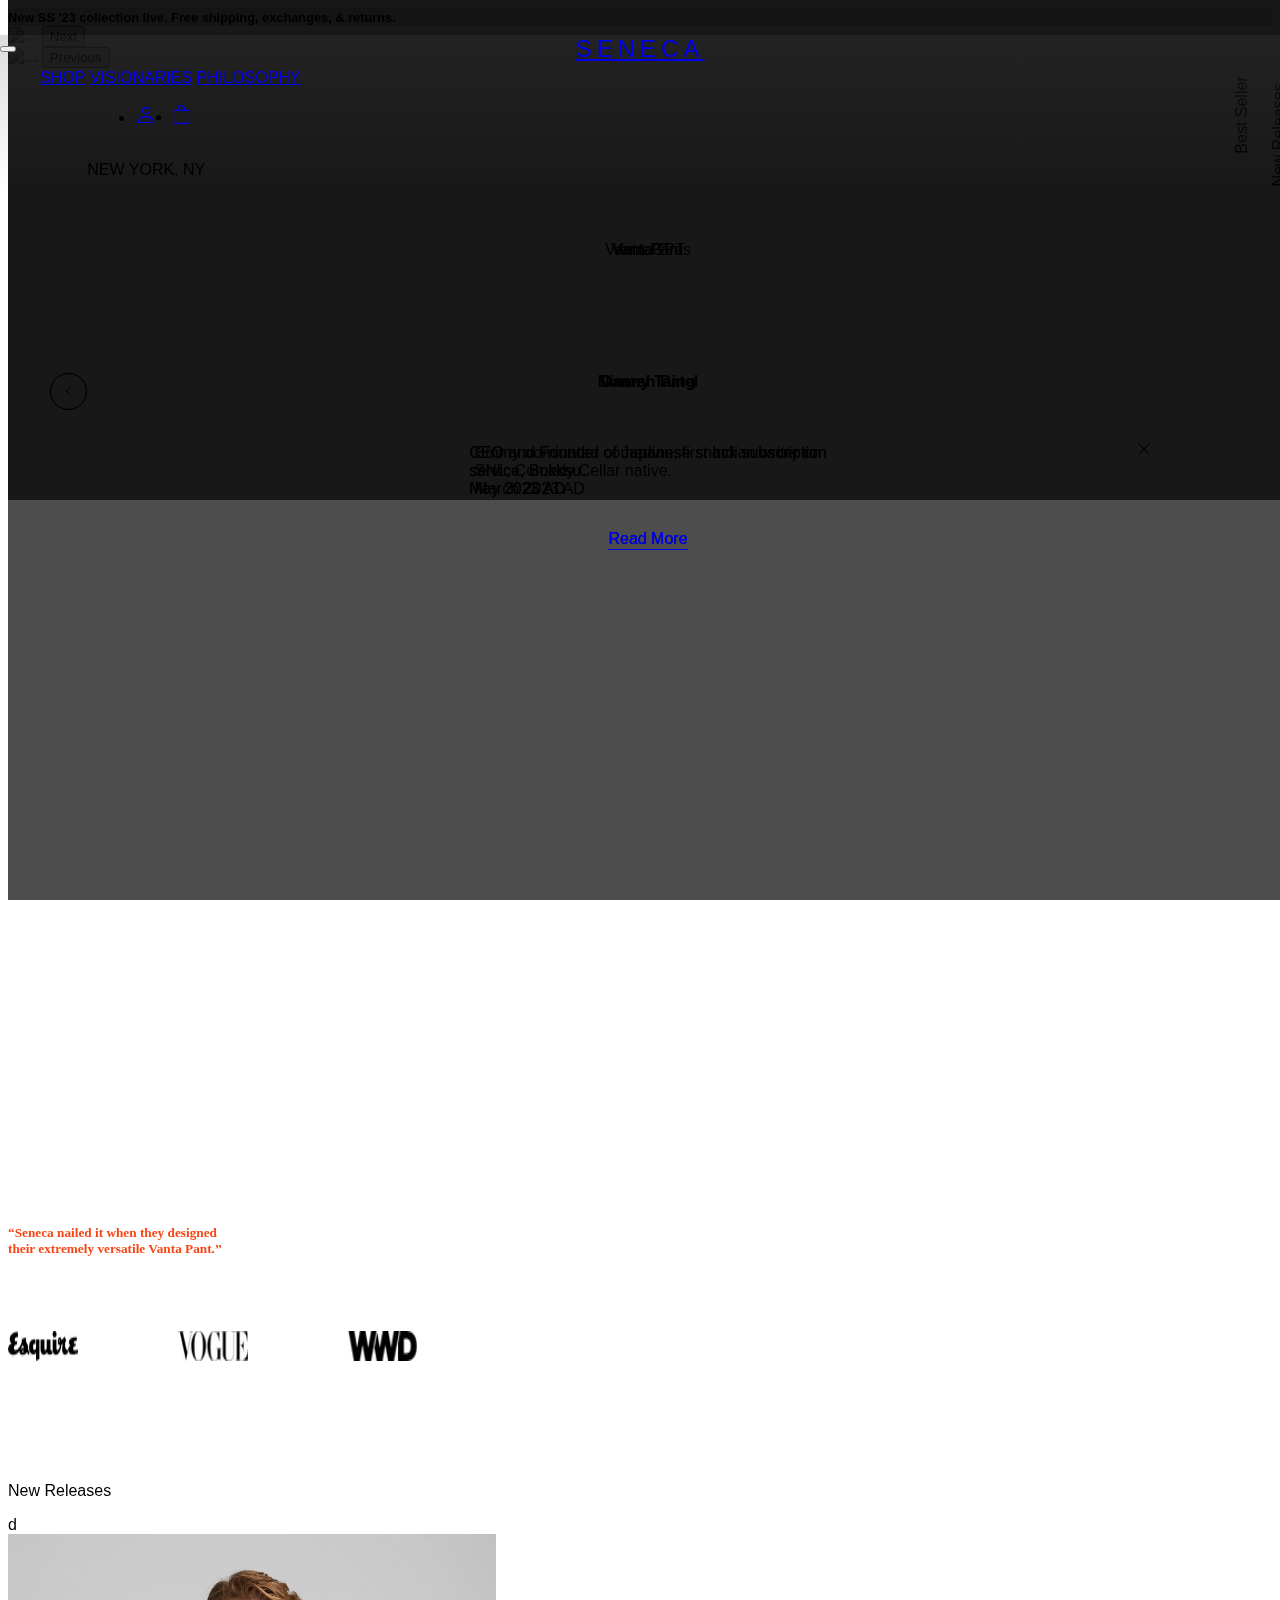
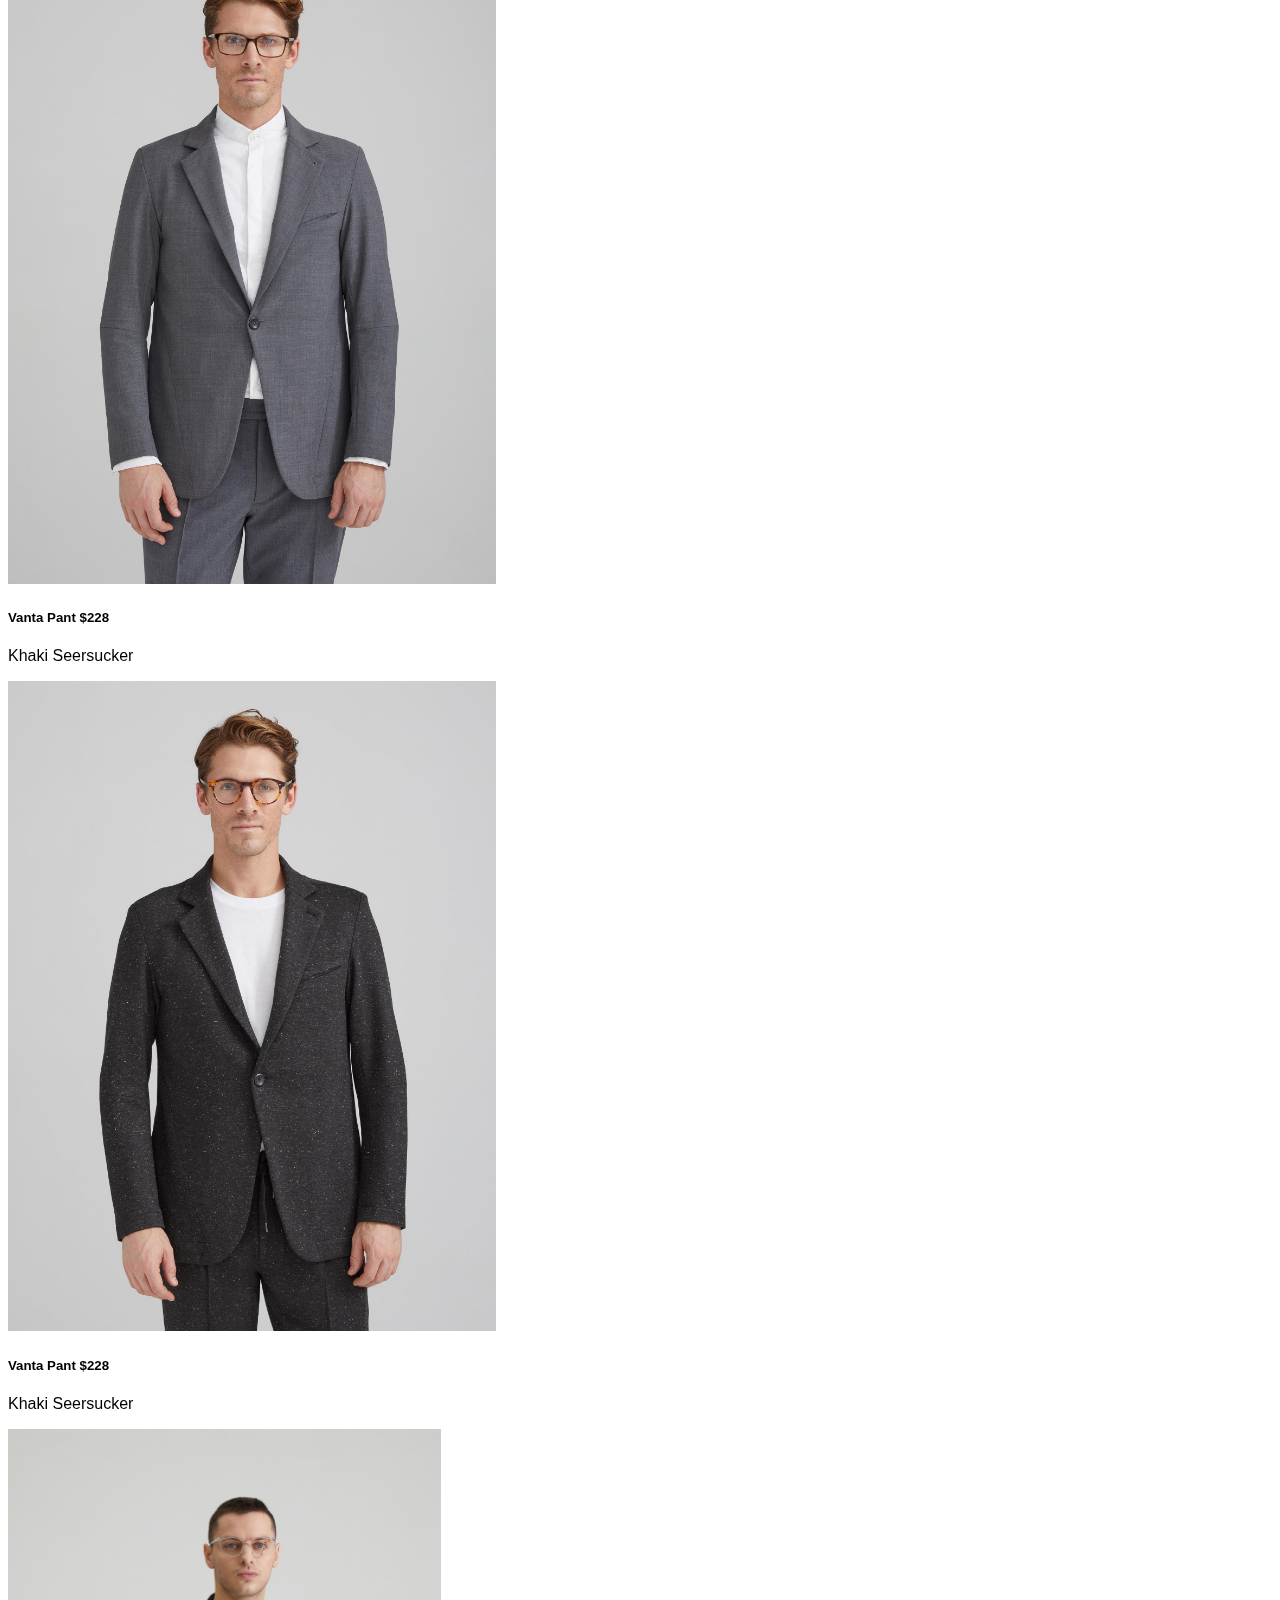
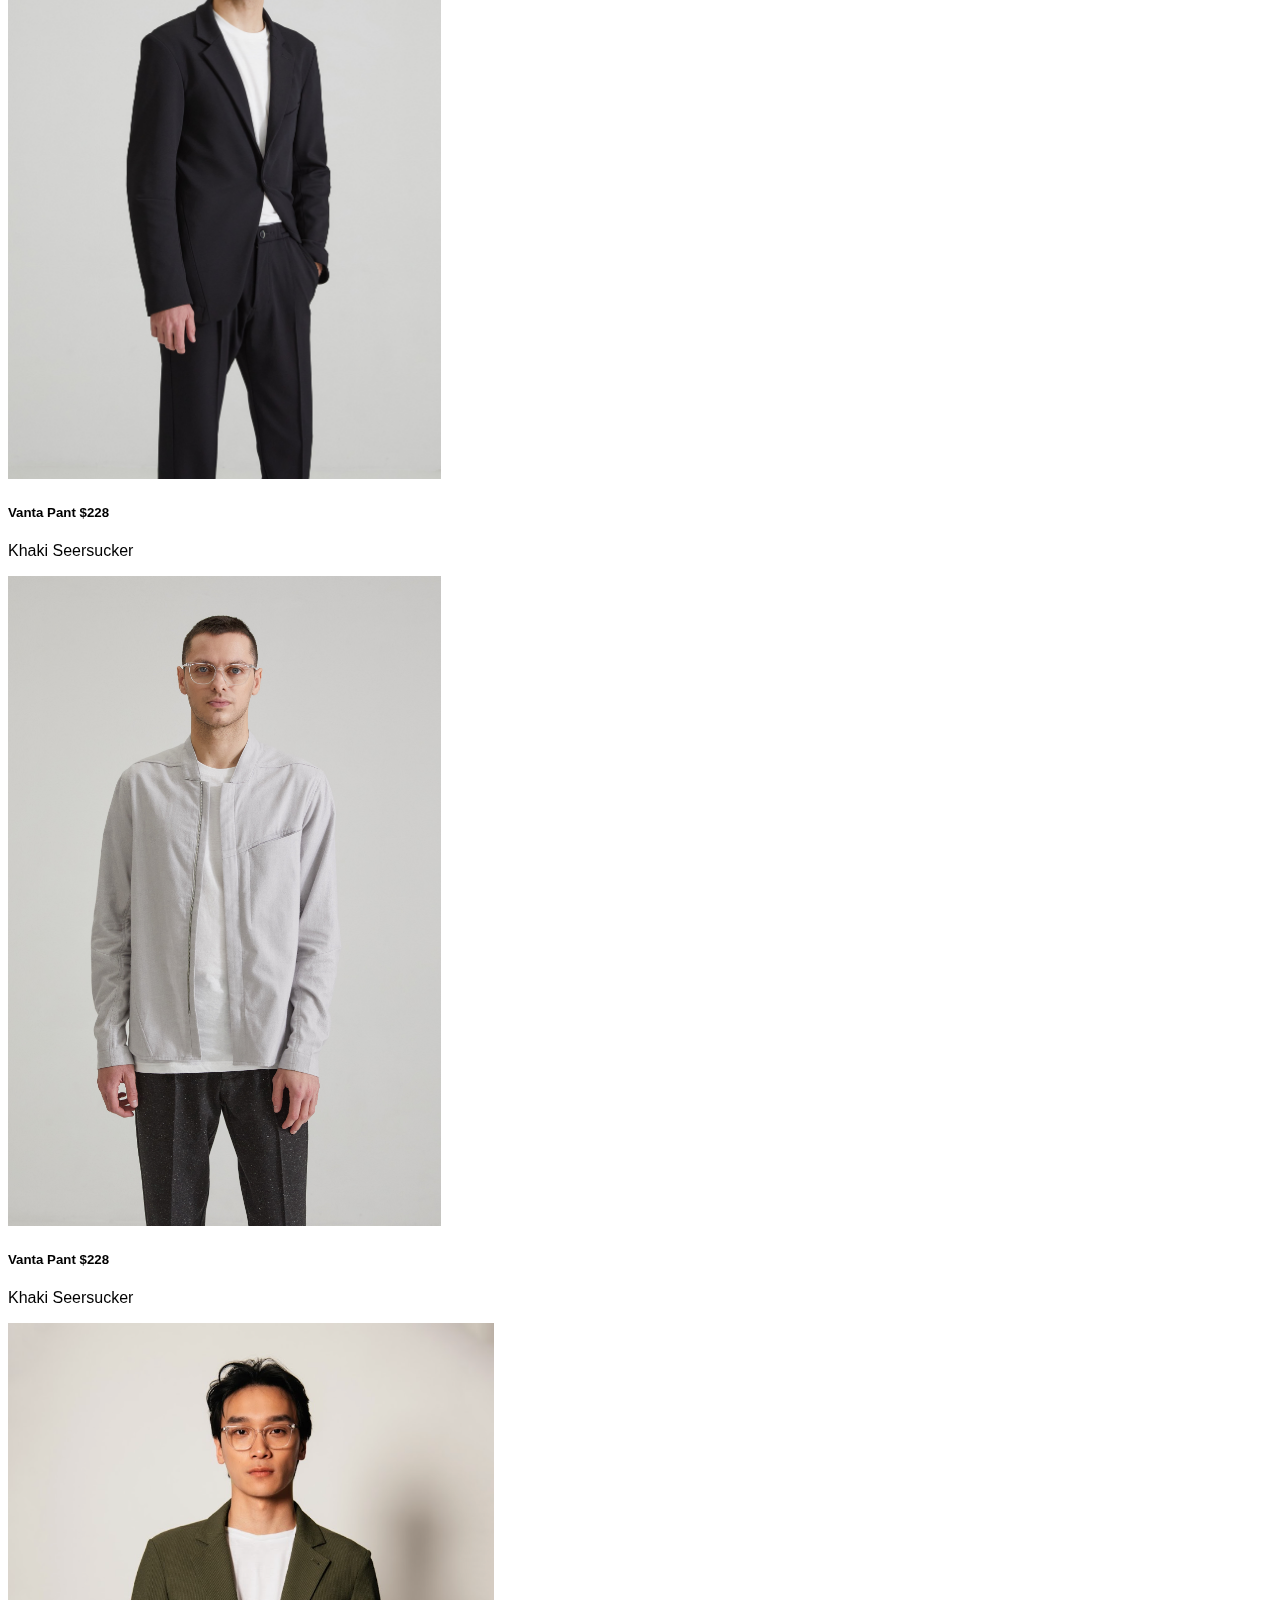
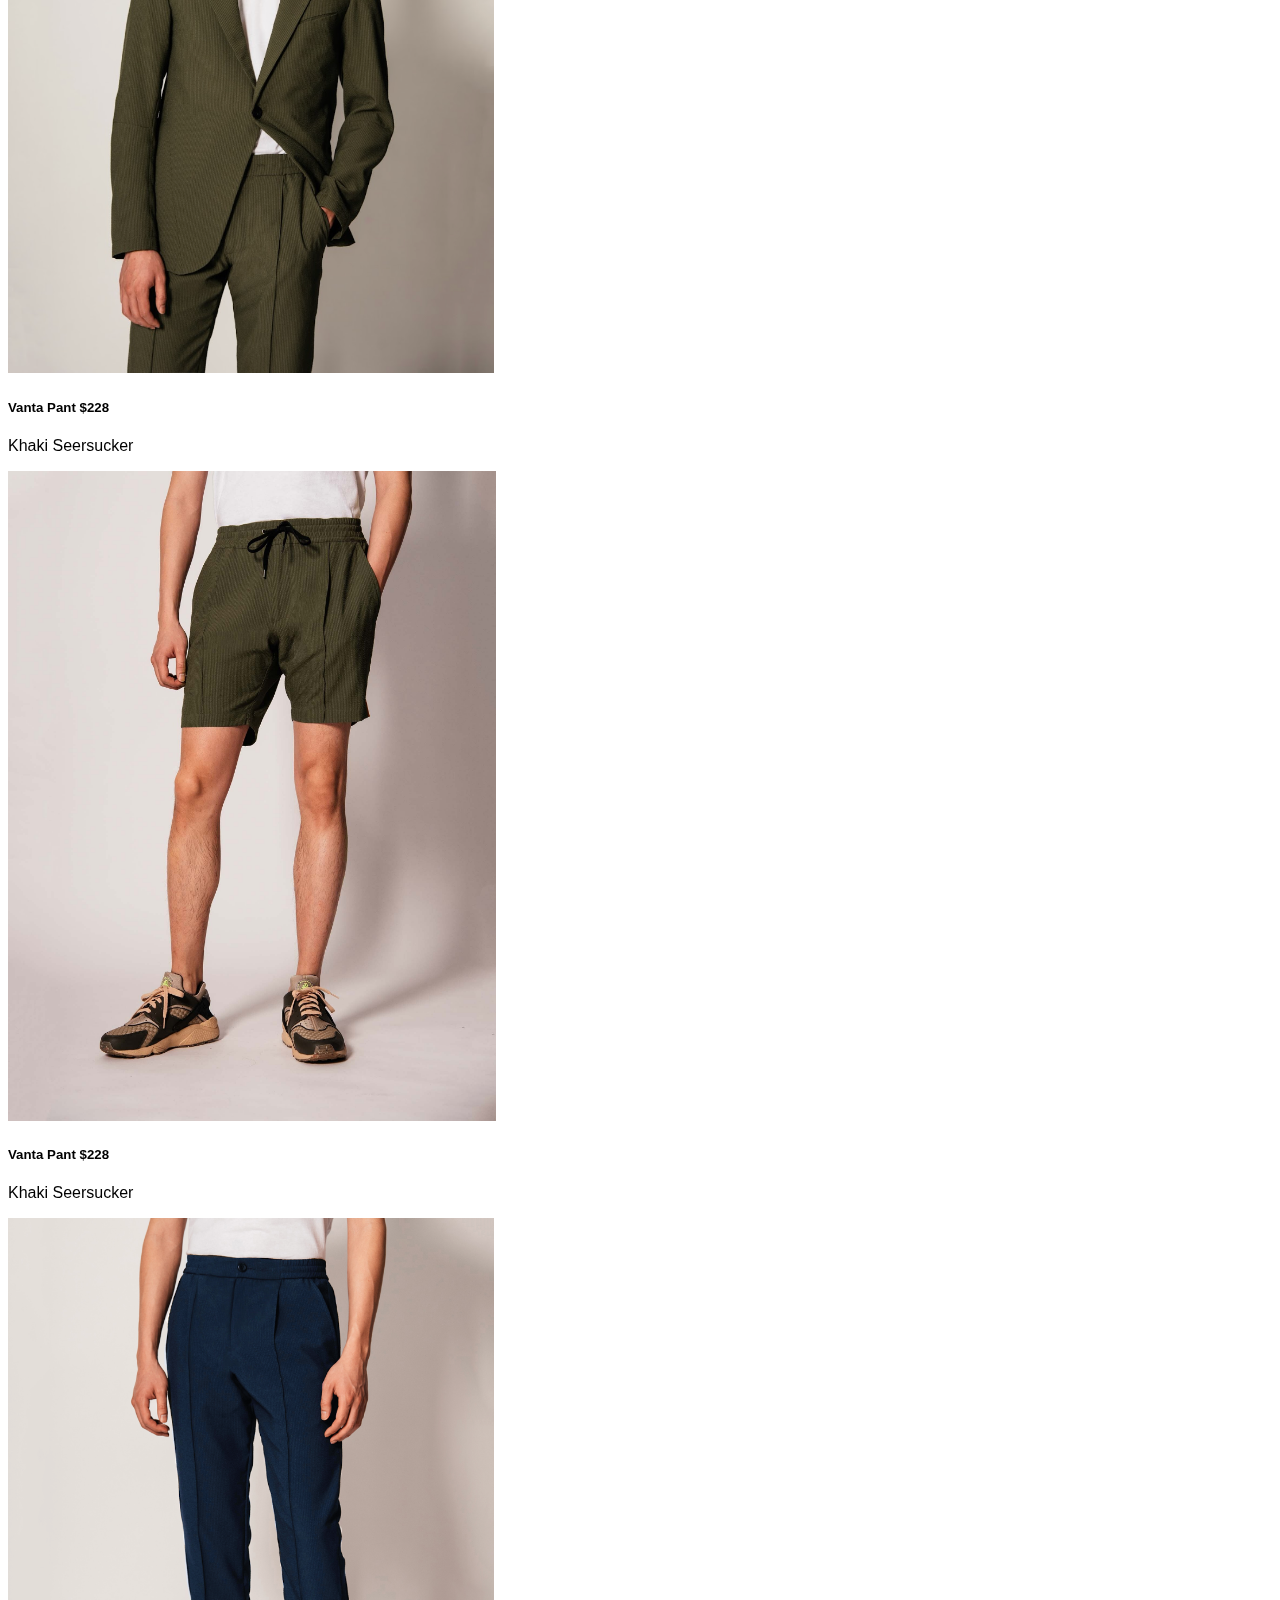
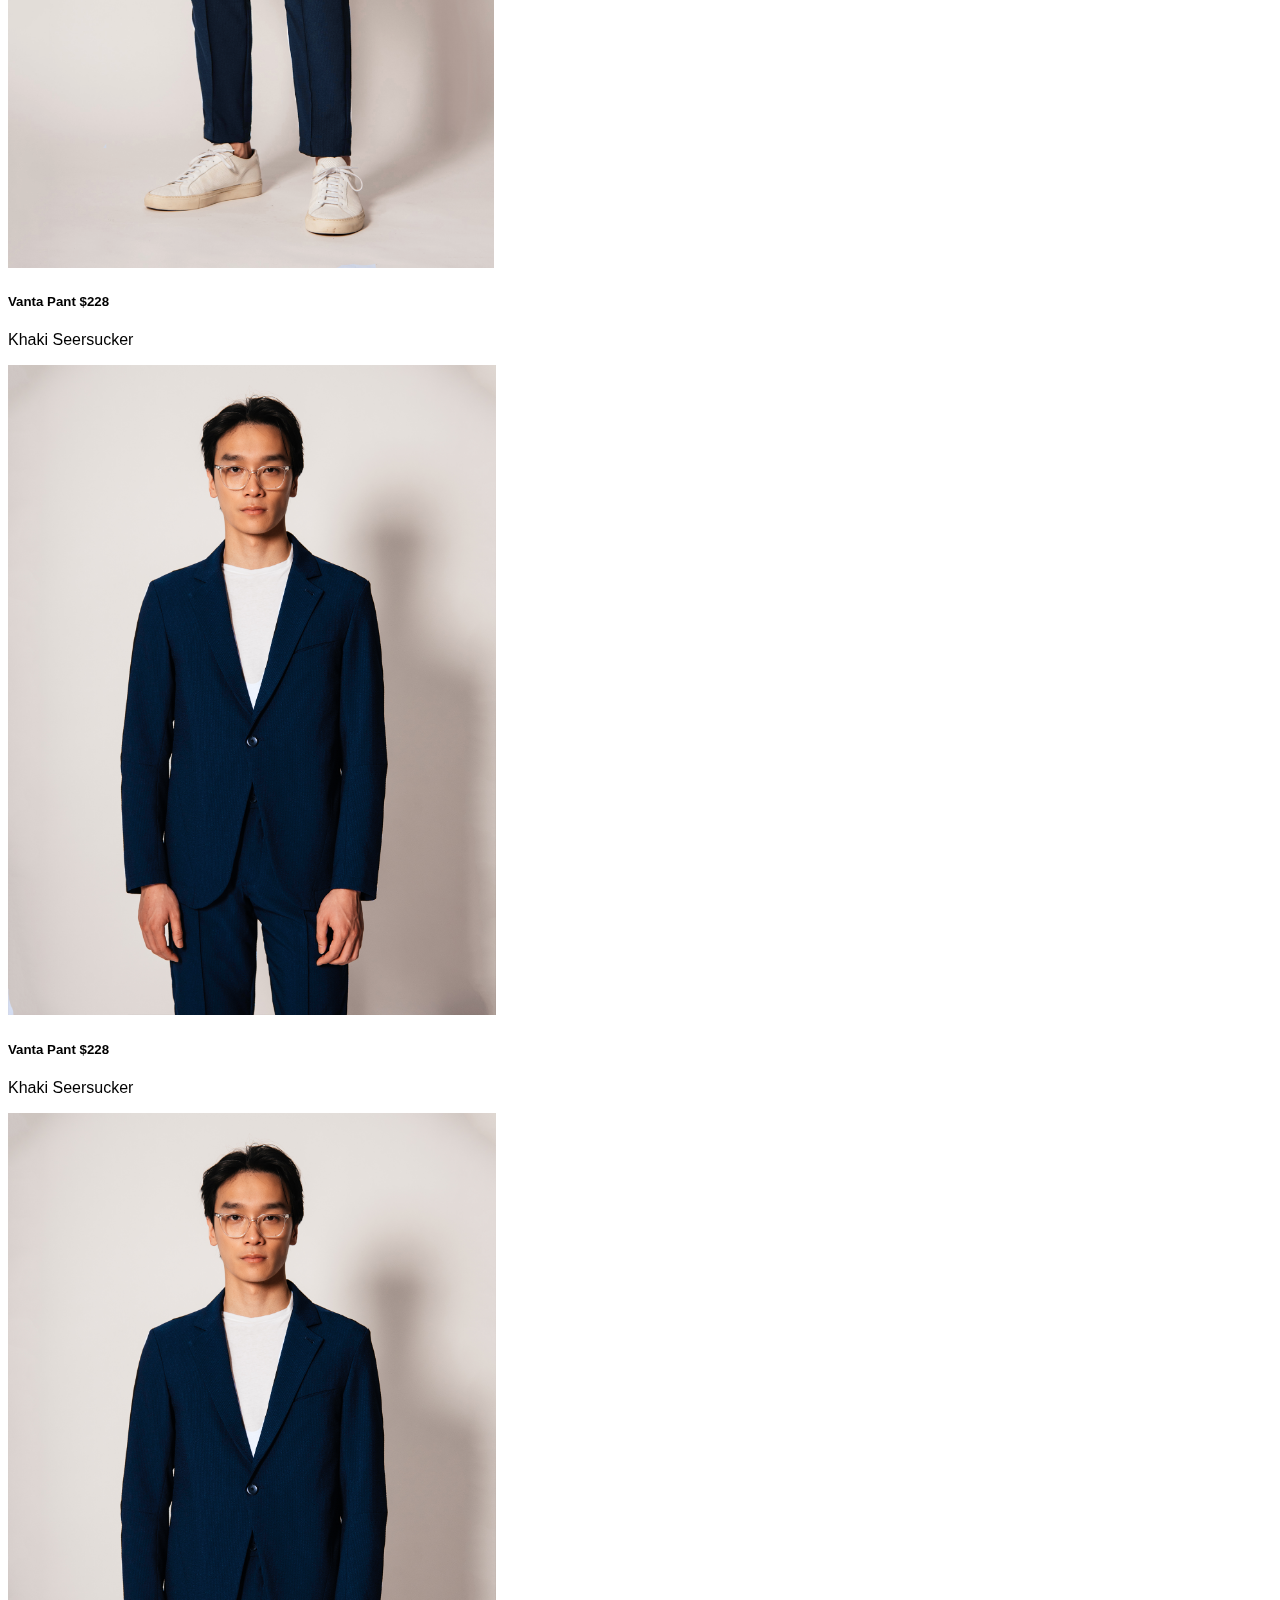
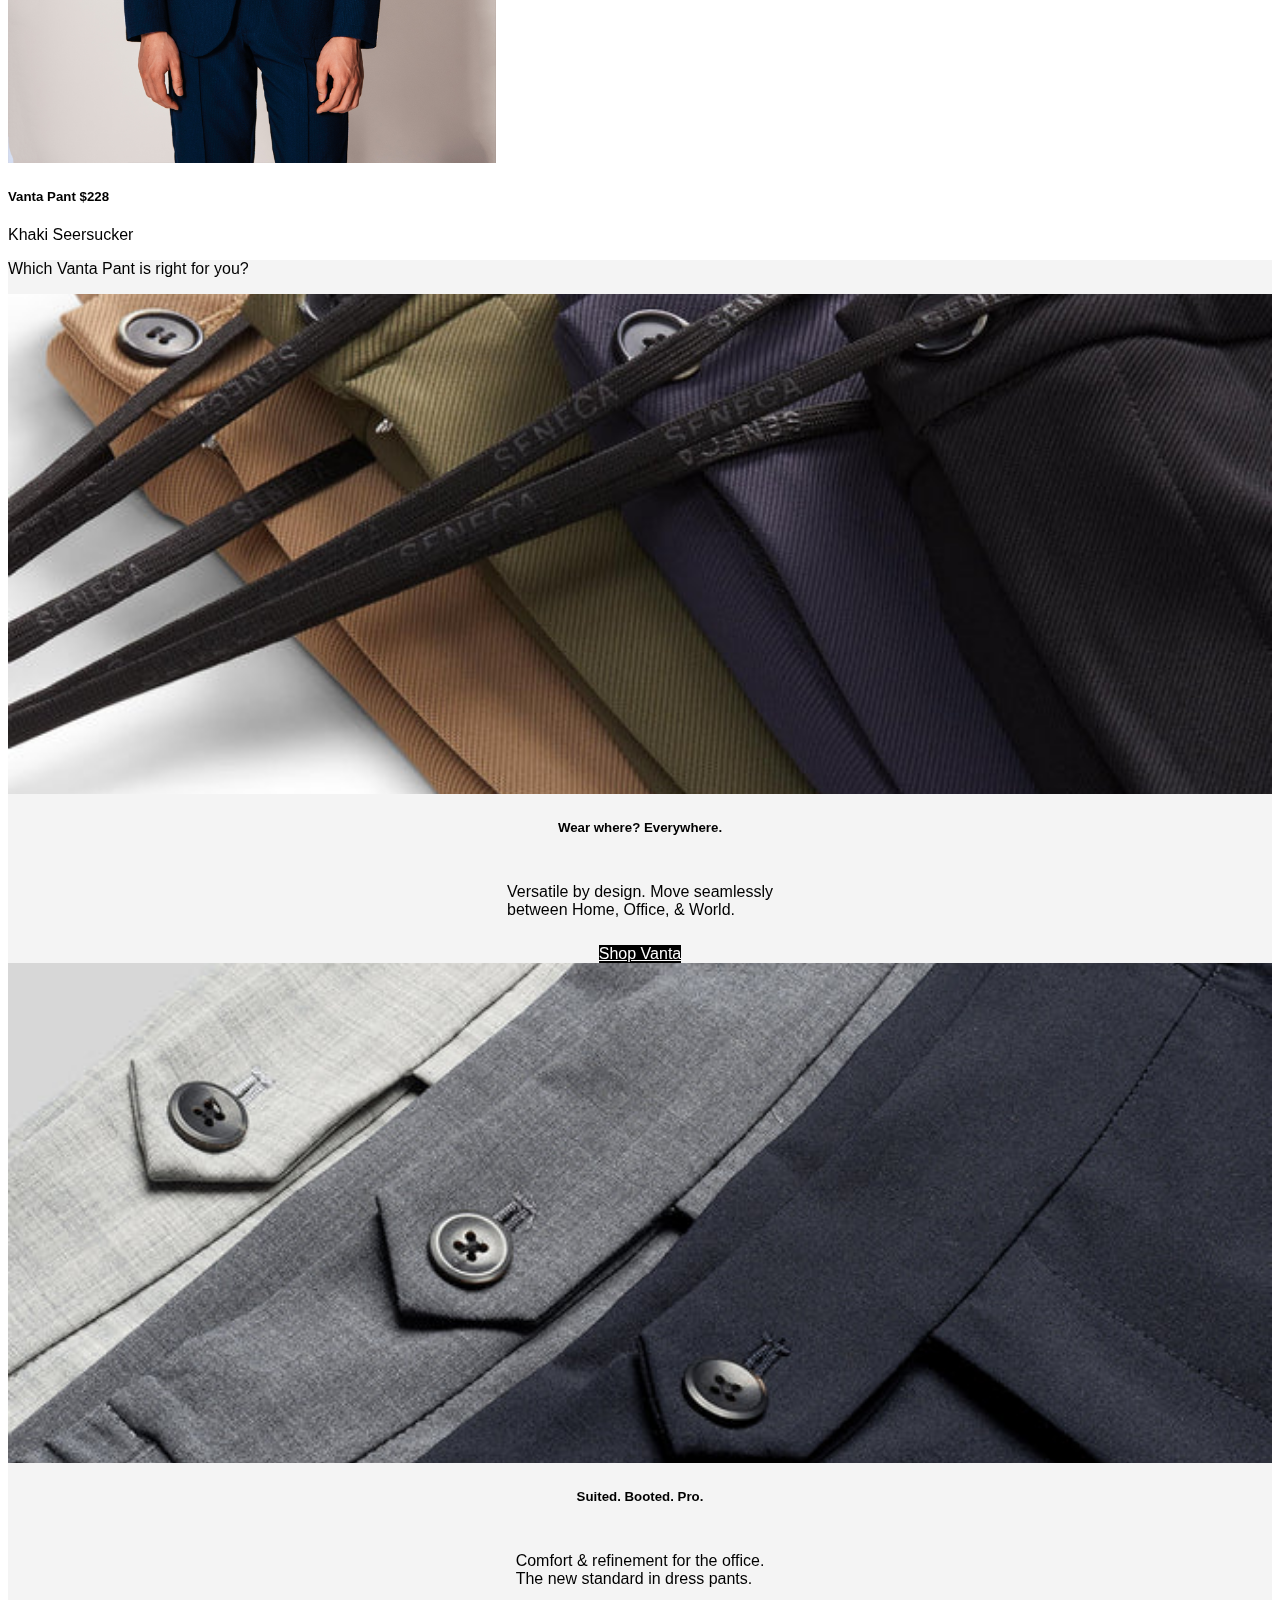
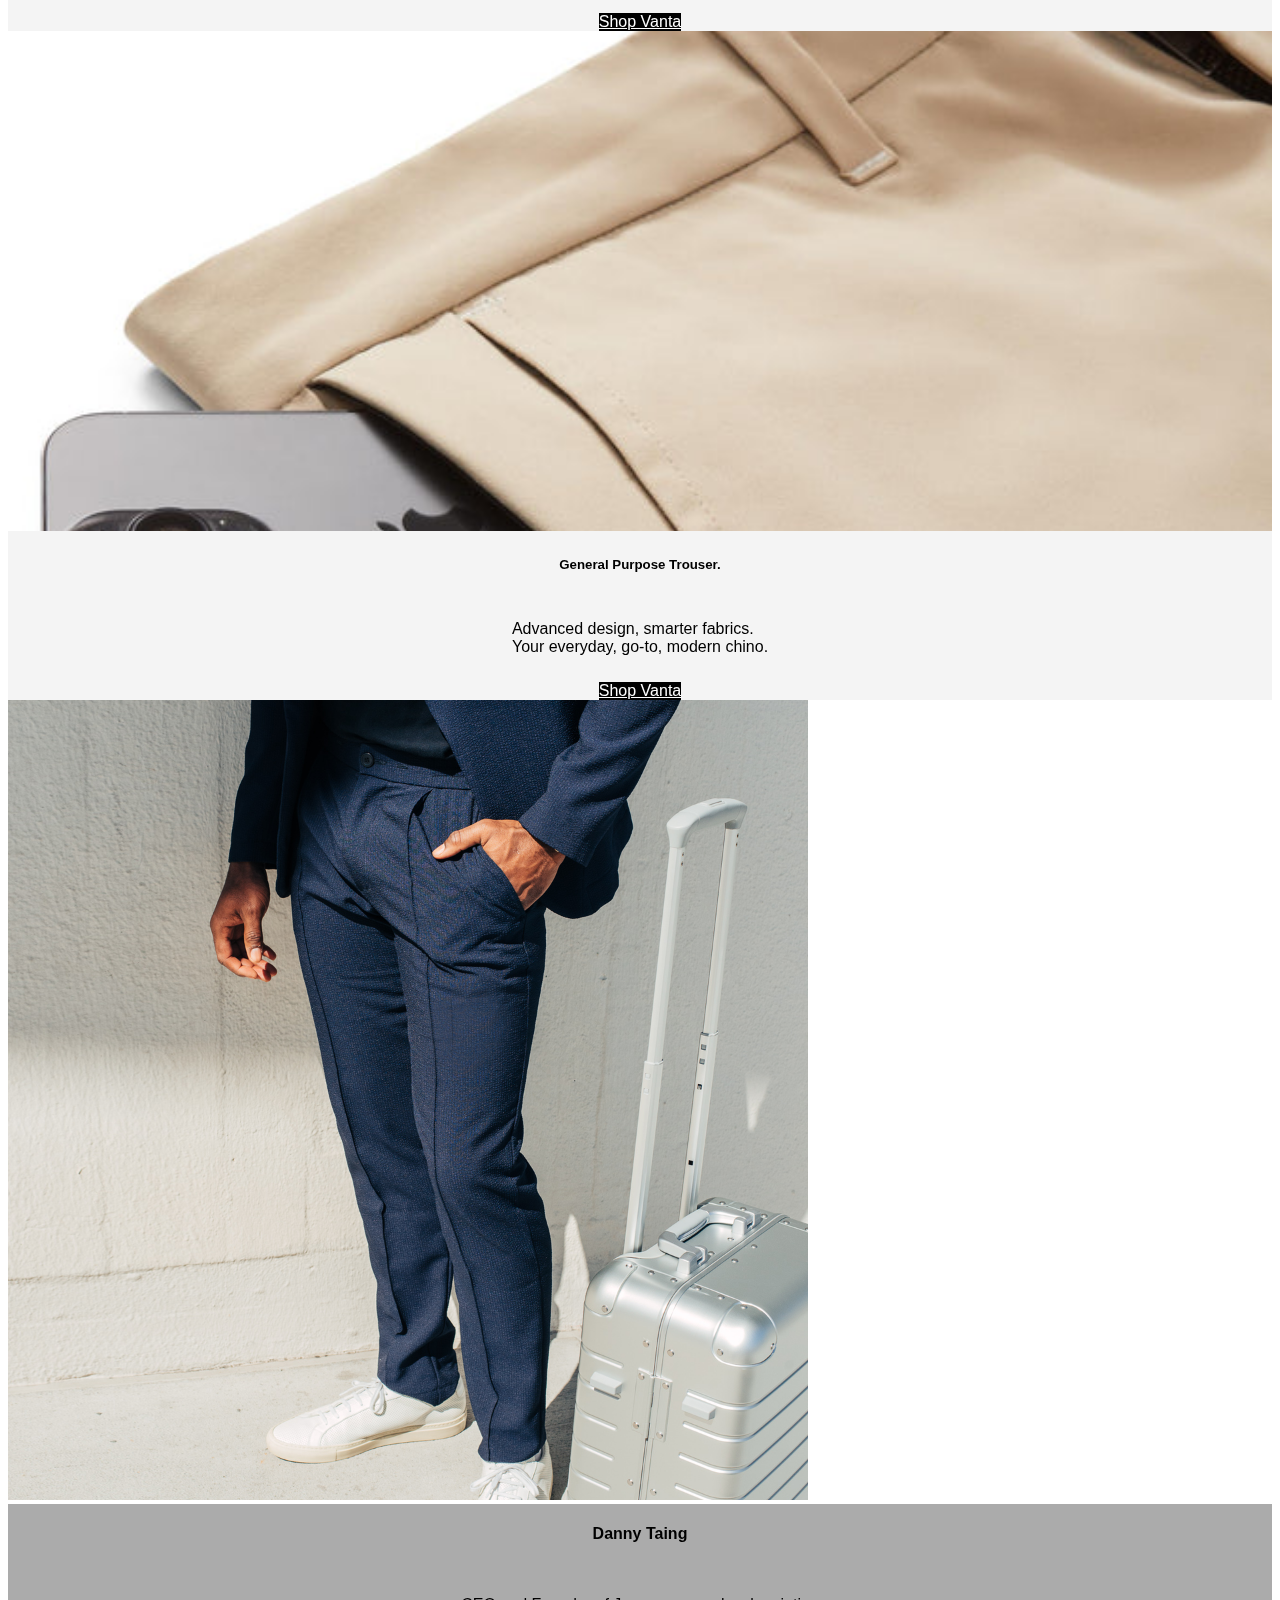
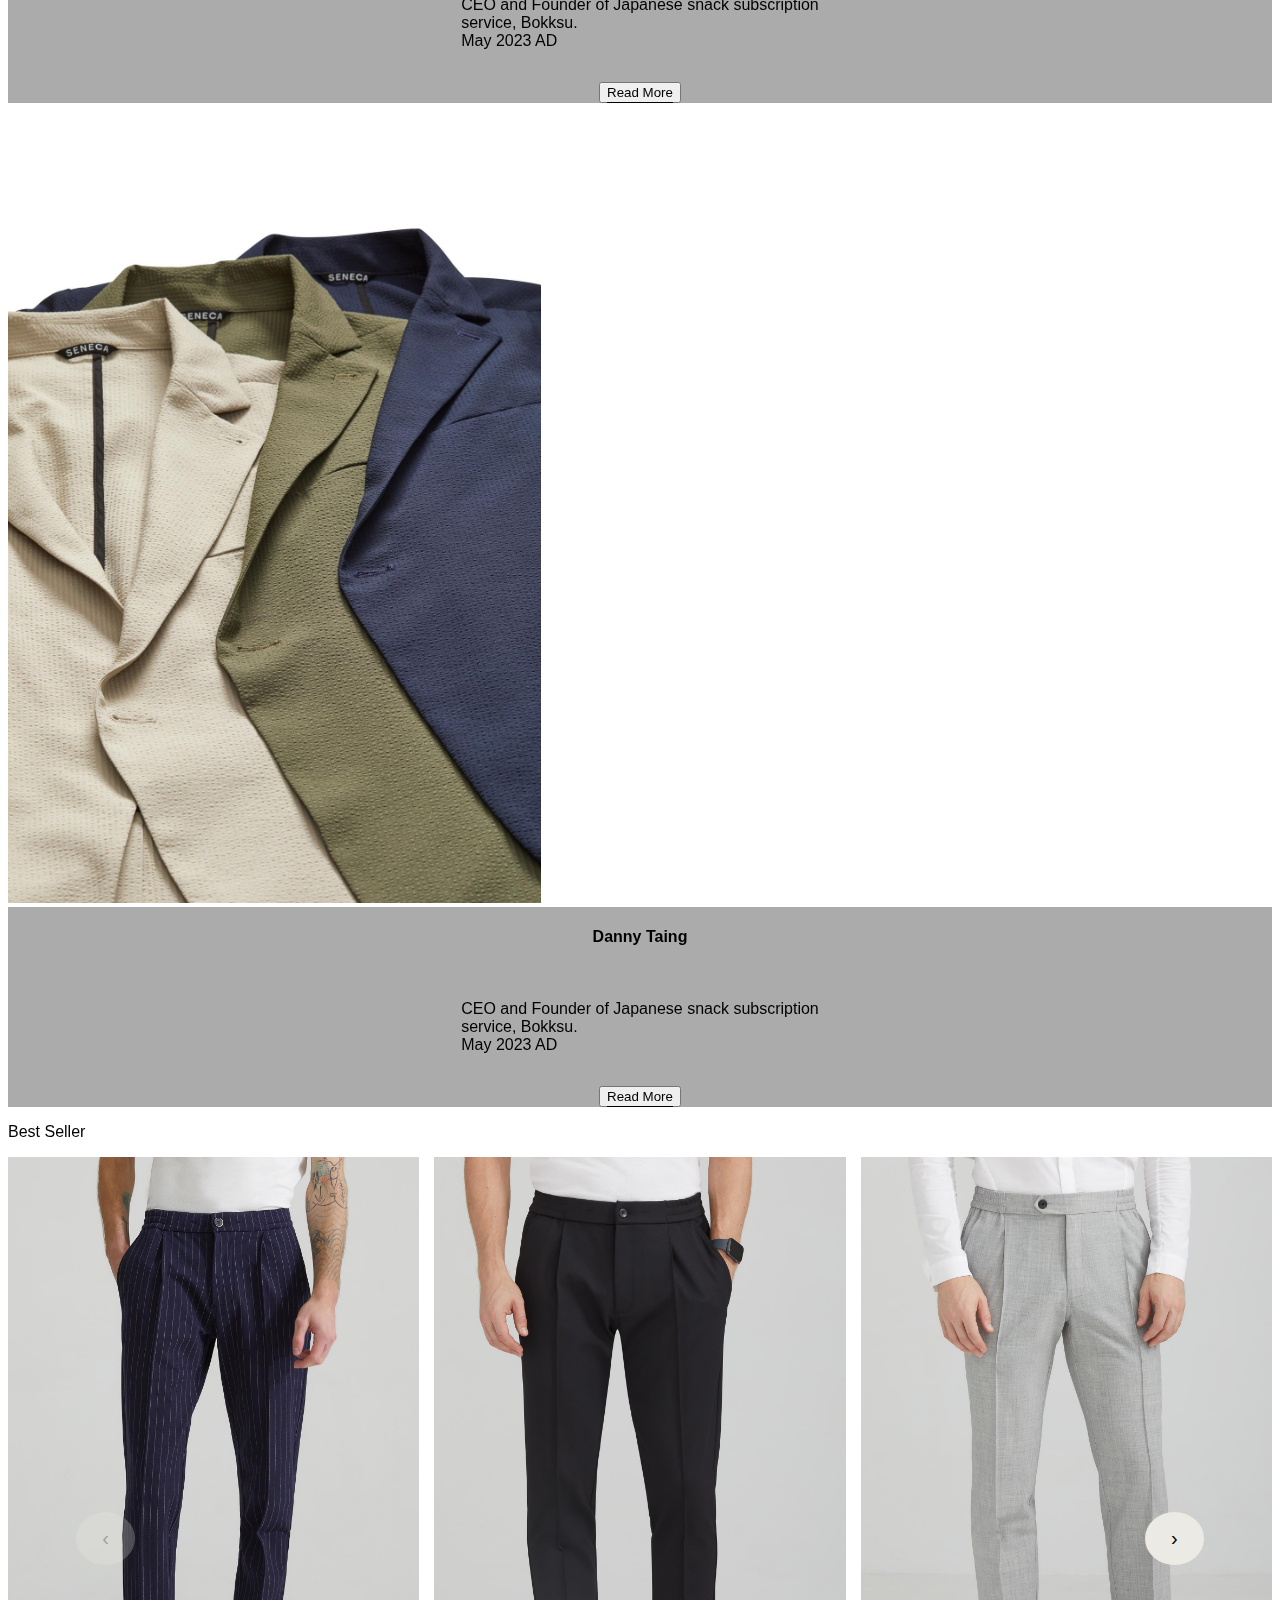
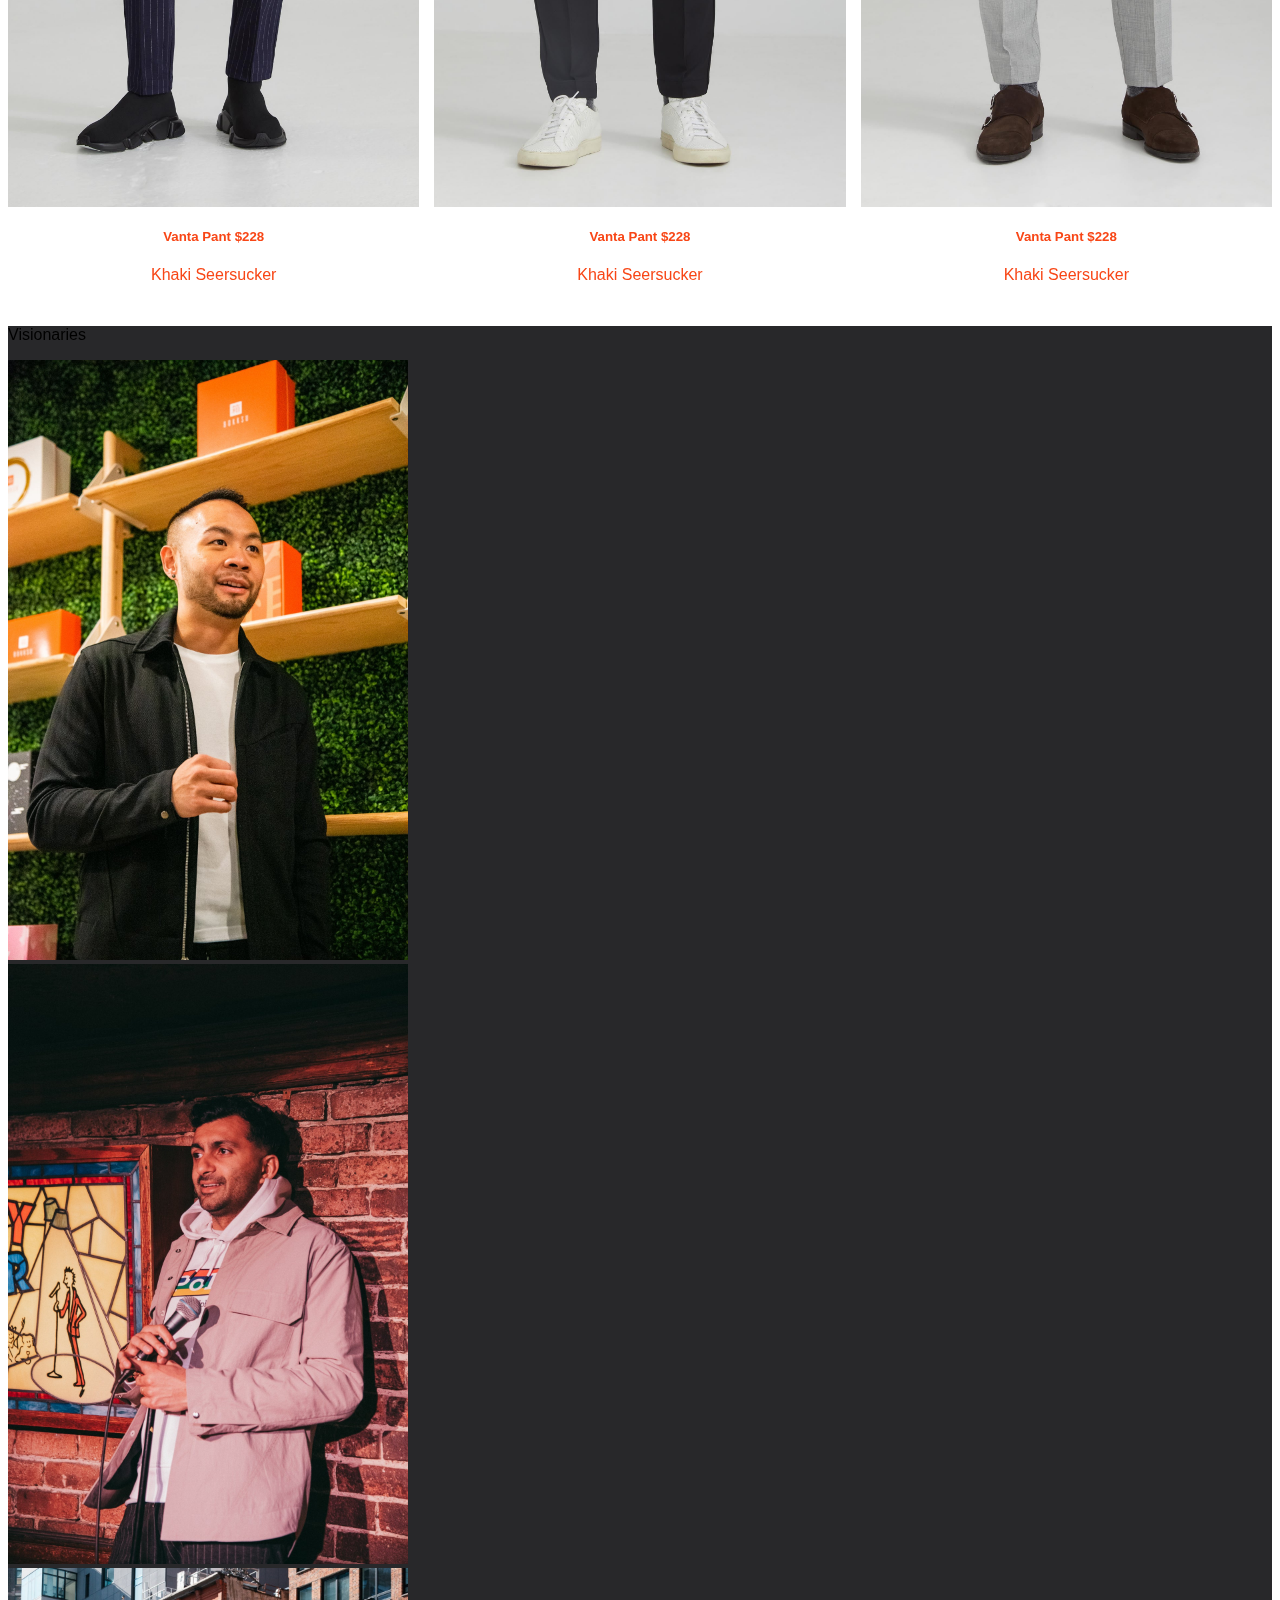
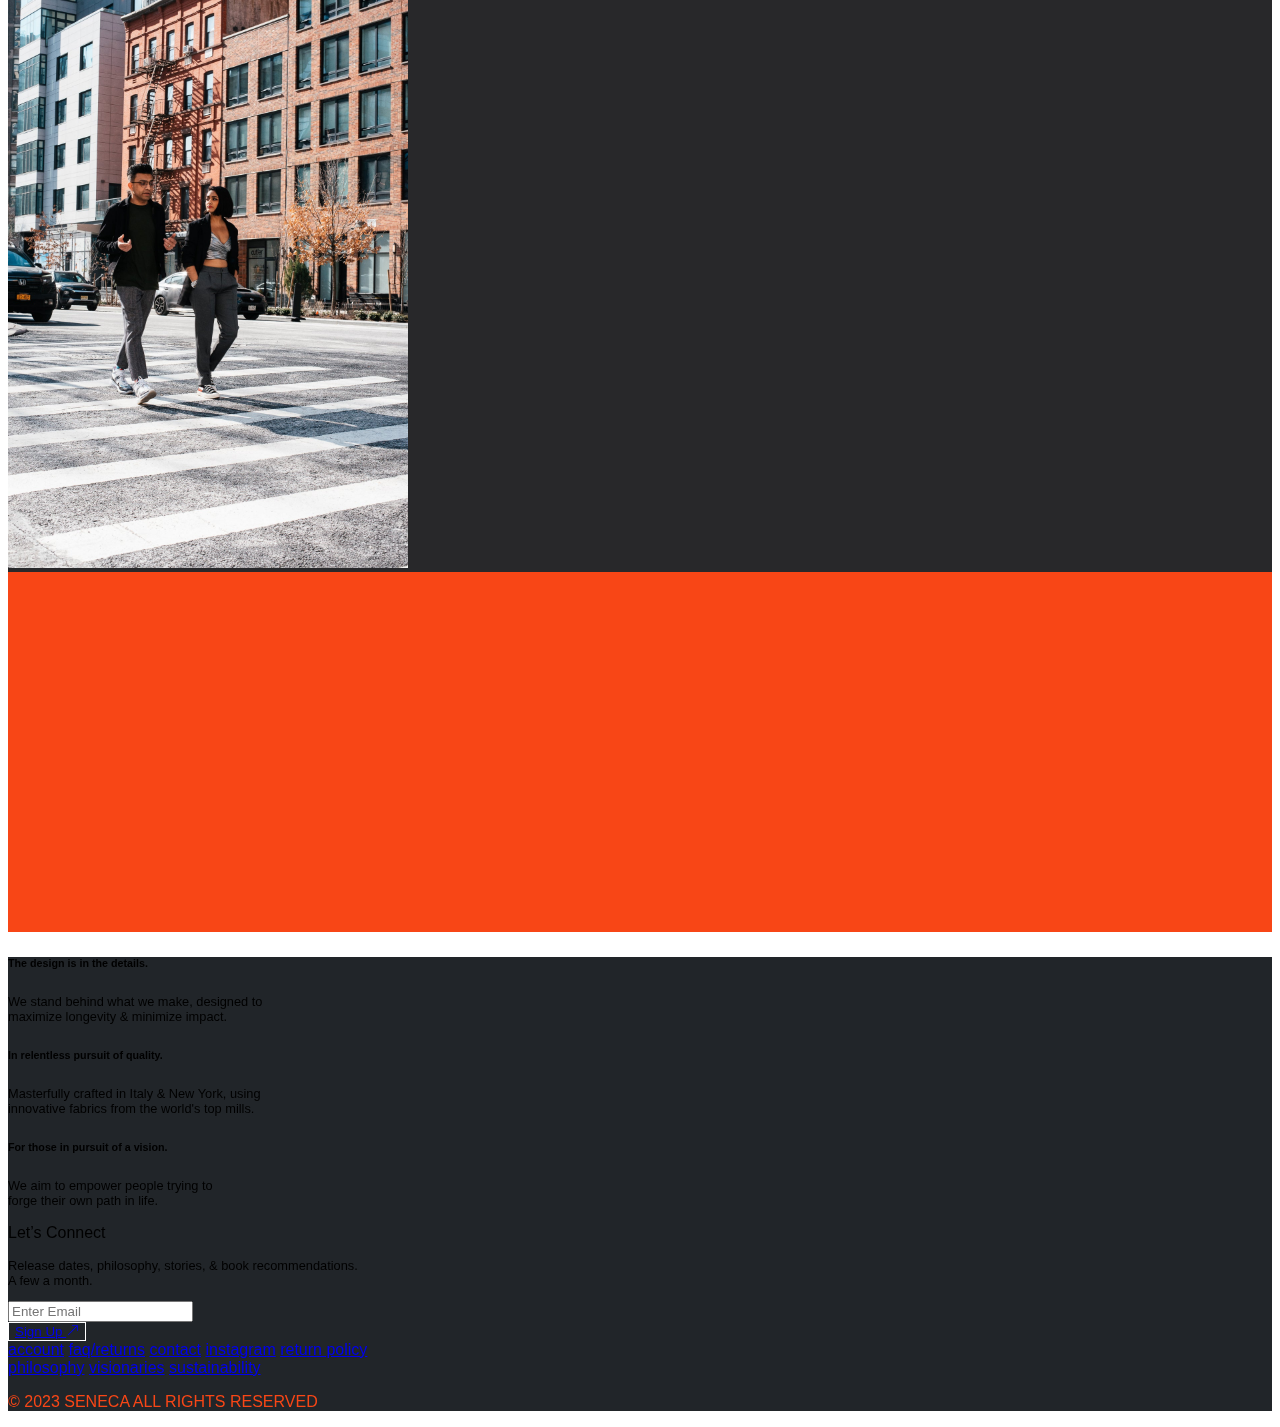
==== commit ccf31740: "first commit" ====
--- a/index.html
+++ b/index.html
@@ -236,9 +236,7 @@
         <p class="display-6 NewRelease fw-bold d-xl-block d-lg-block d-none ">New Releases</p>
       </div>
       <div class="col-11">
-        <div class="carousel-wrapper">
-          <div class="owl-carousel owl-theme">
-            <div class="item">
+   d
               <div class="card border-0 NewCard bg-transparent" onclick="myFunc()">
                 <img src="MainImages/img33.jpg" class="card-img img-fluid" alt=""
                   onmouseover="this.src='HoverImages/img33.jpg'" onmouseout="this.src='MainImages/img33.jpg'">
@@ -1059,7 +1057,6 @@
 
   <!-- Owl Carousel CDN Link  -->
   <script src="https://ajax.googleapis.com/ajax/libs/jquery/3.5.1/jquery.min.js"></script>
-  <script src="https://cdnjs.cloudflare.com/ajax/libs/gsap/3.12.2/ScrollTrigger.min.js"></script>
   <script src="https://cdnjs.cloudflare.com/ajax/libs/OwlCarousel2/2.3.4/owl.carousel.min.js"></script>
   <script>
 
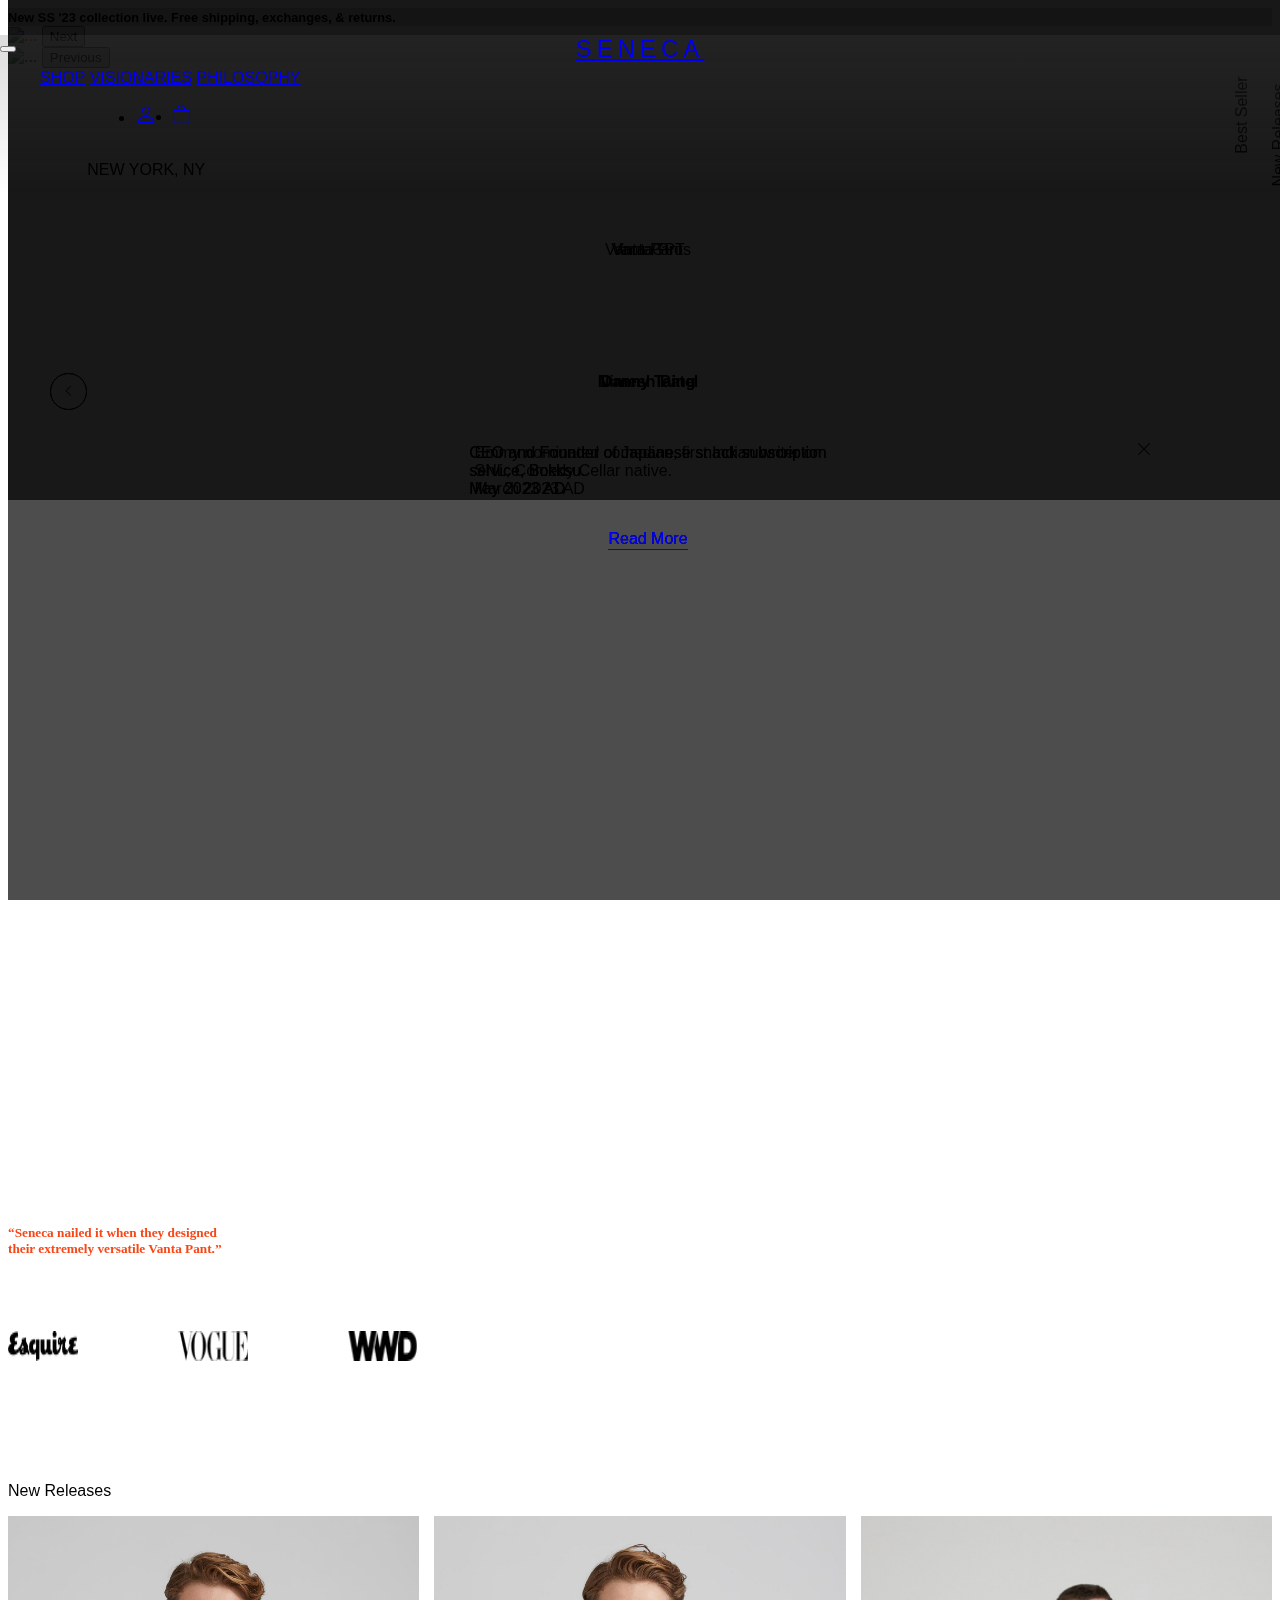
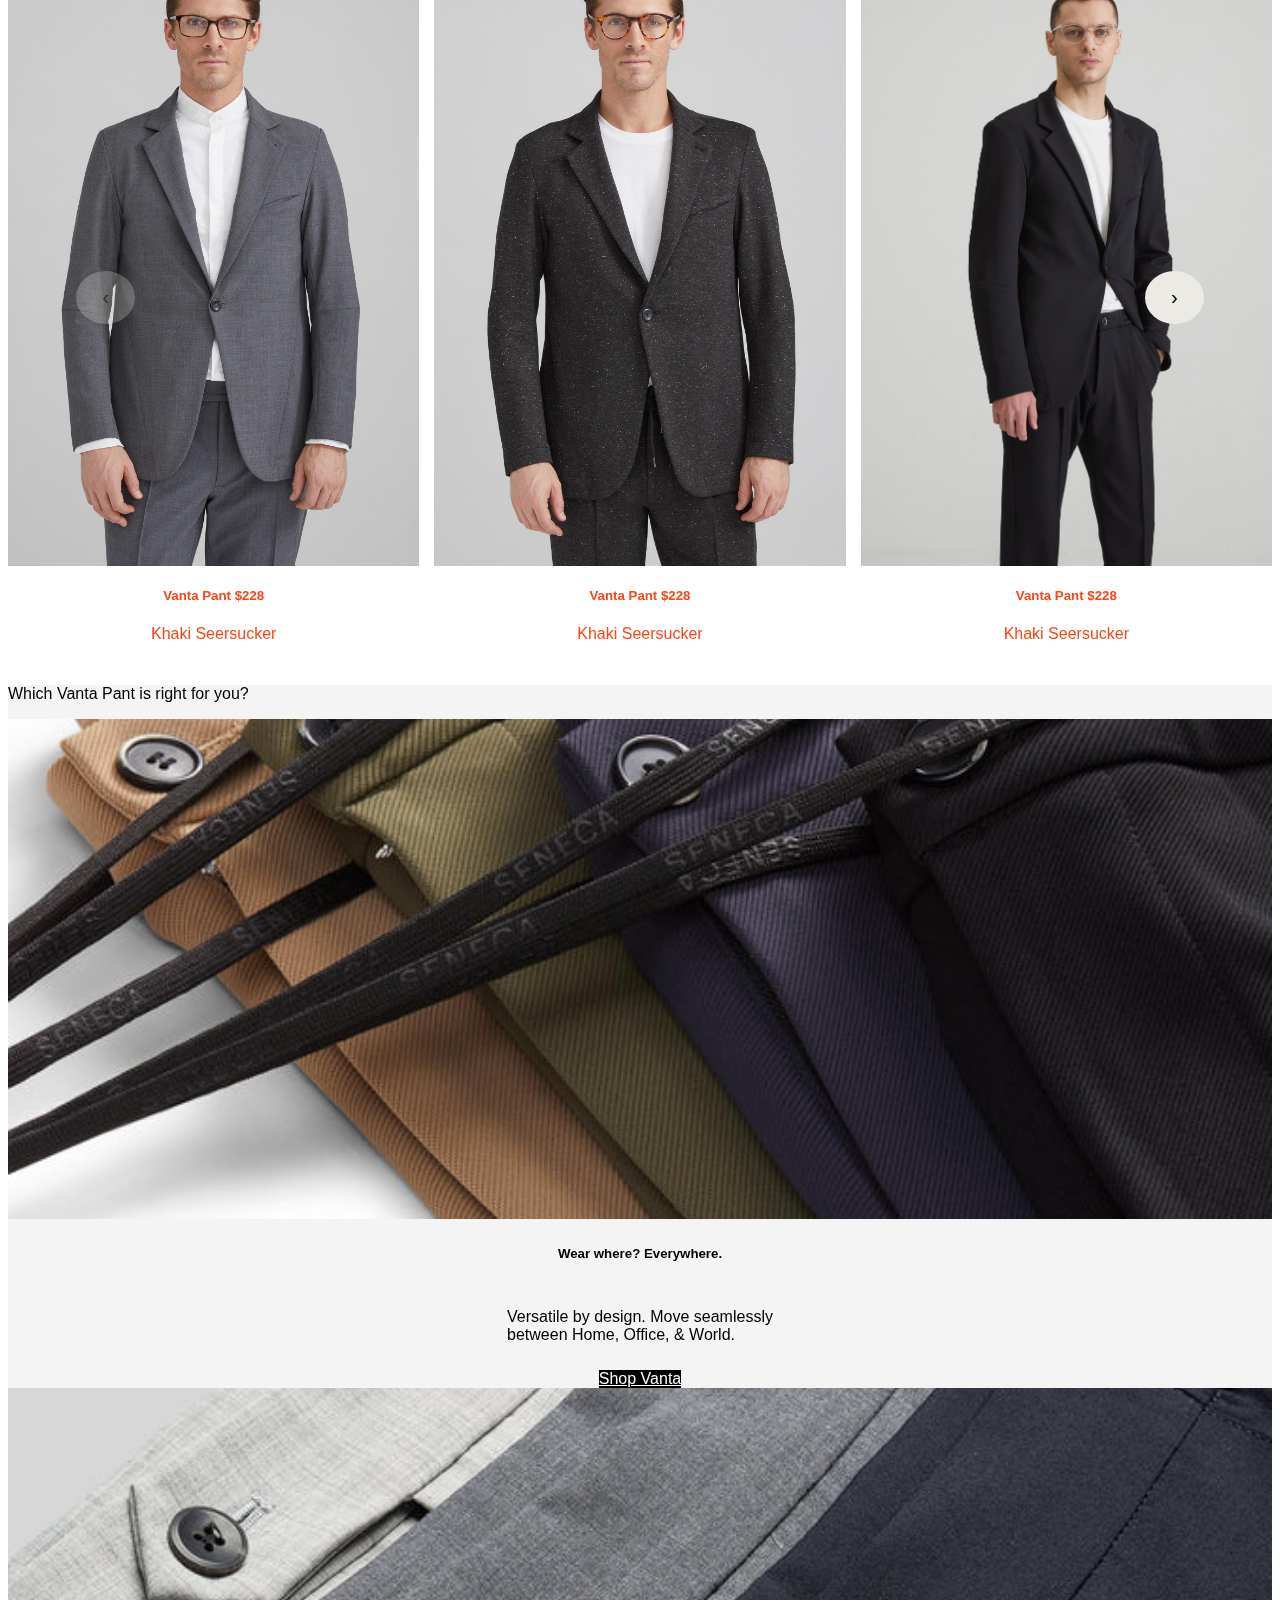
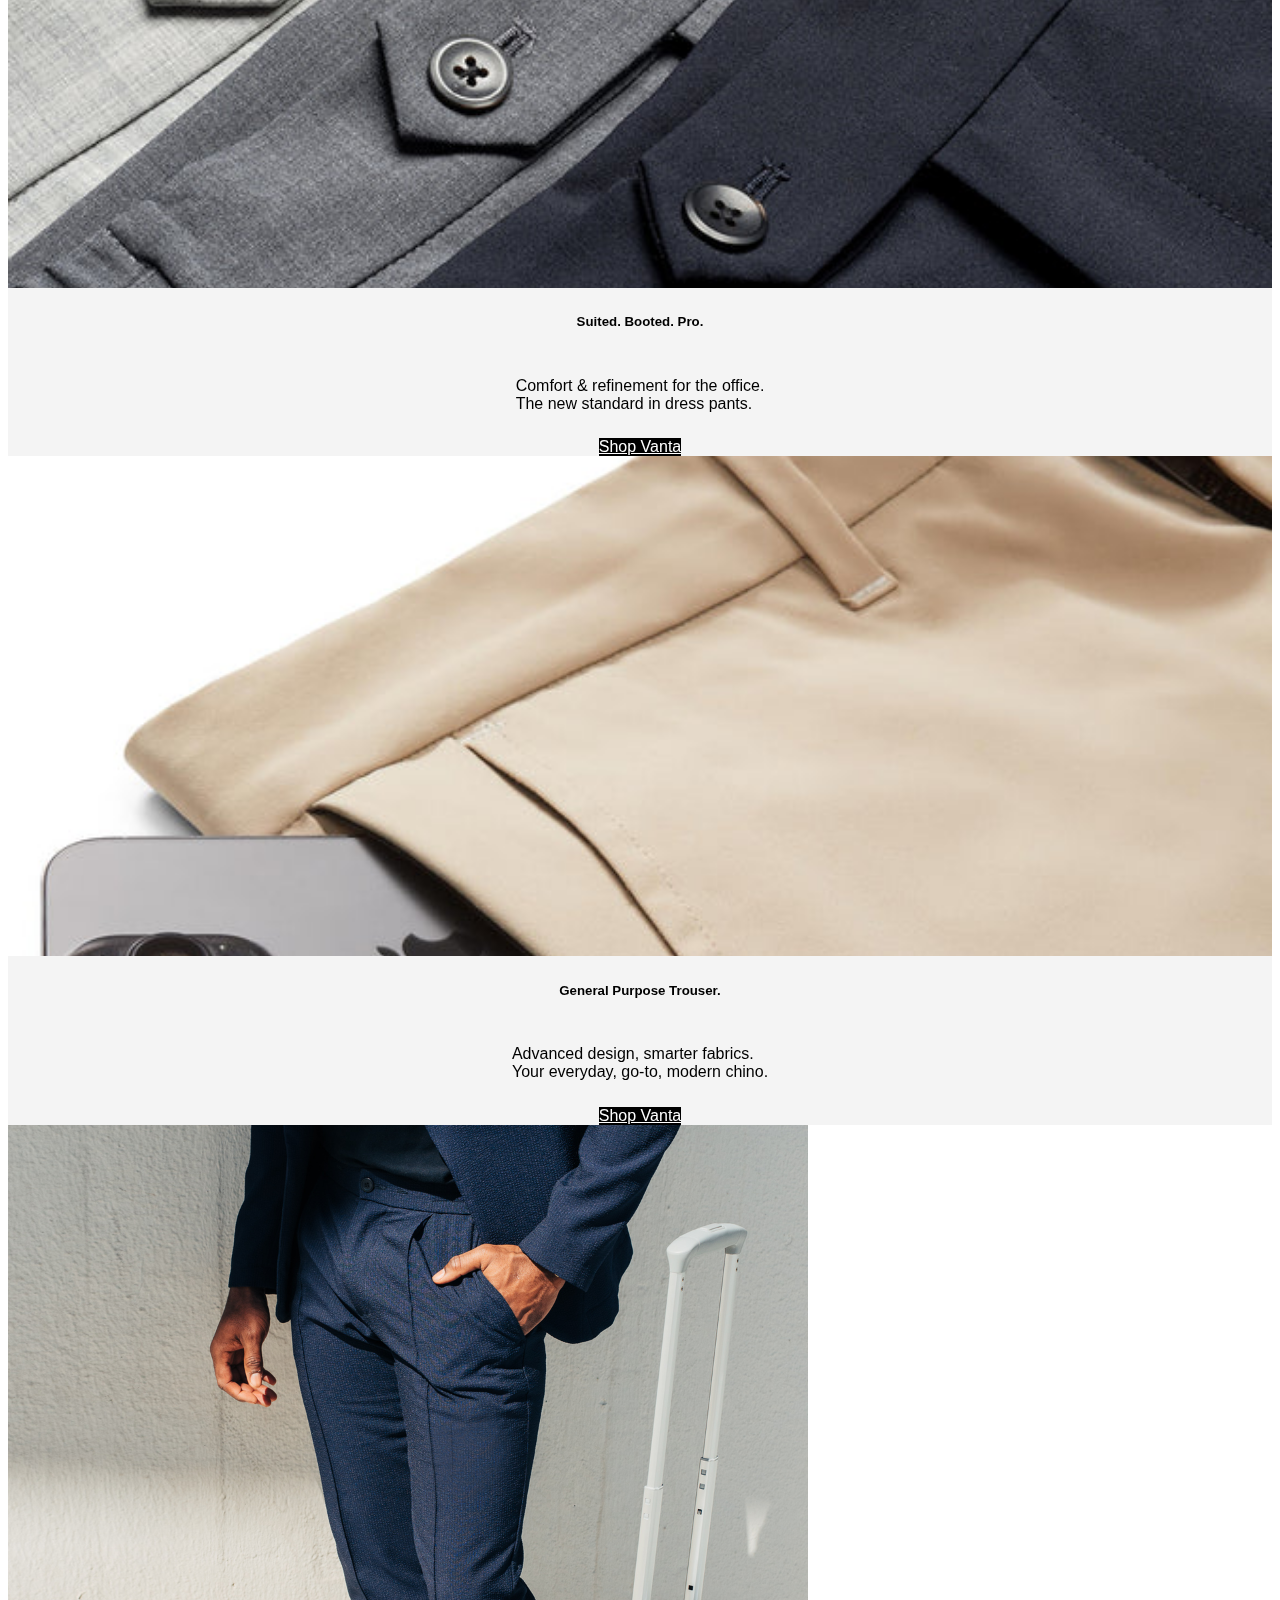
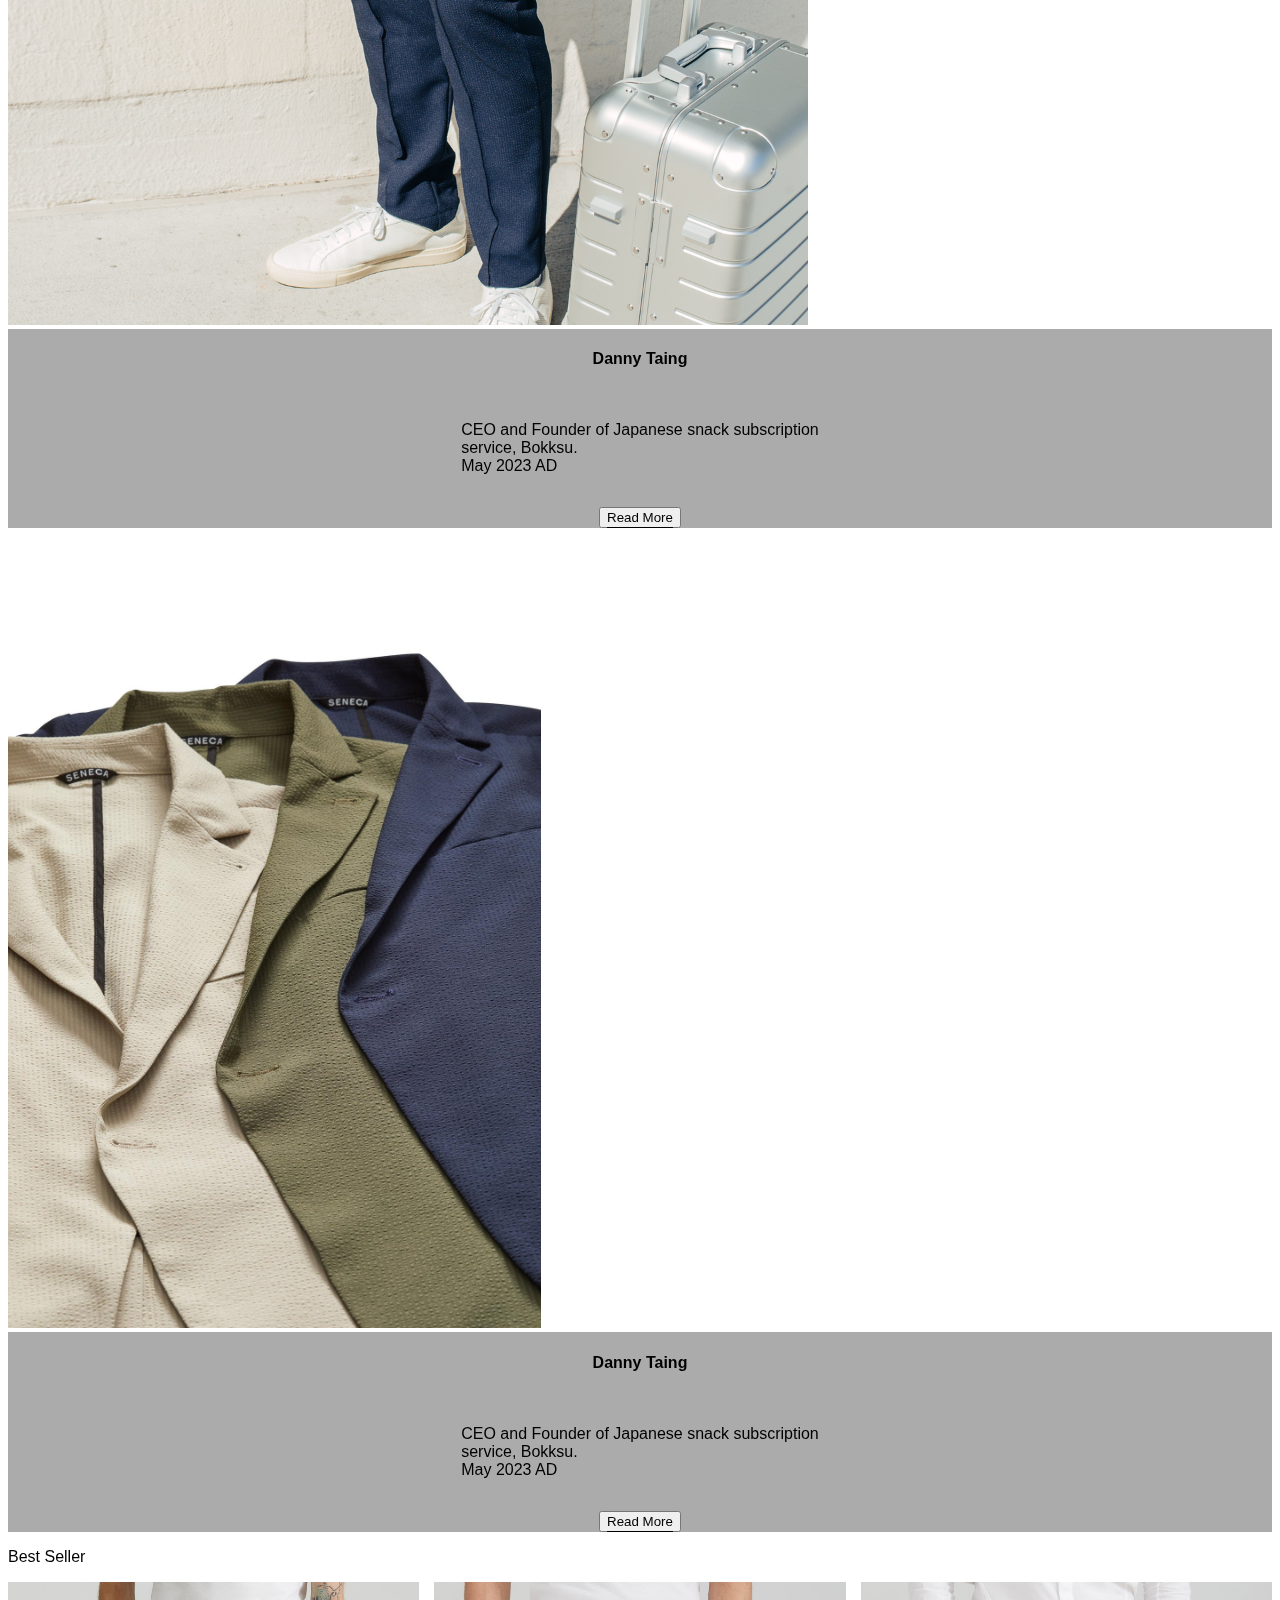
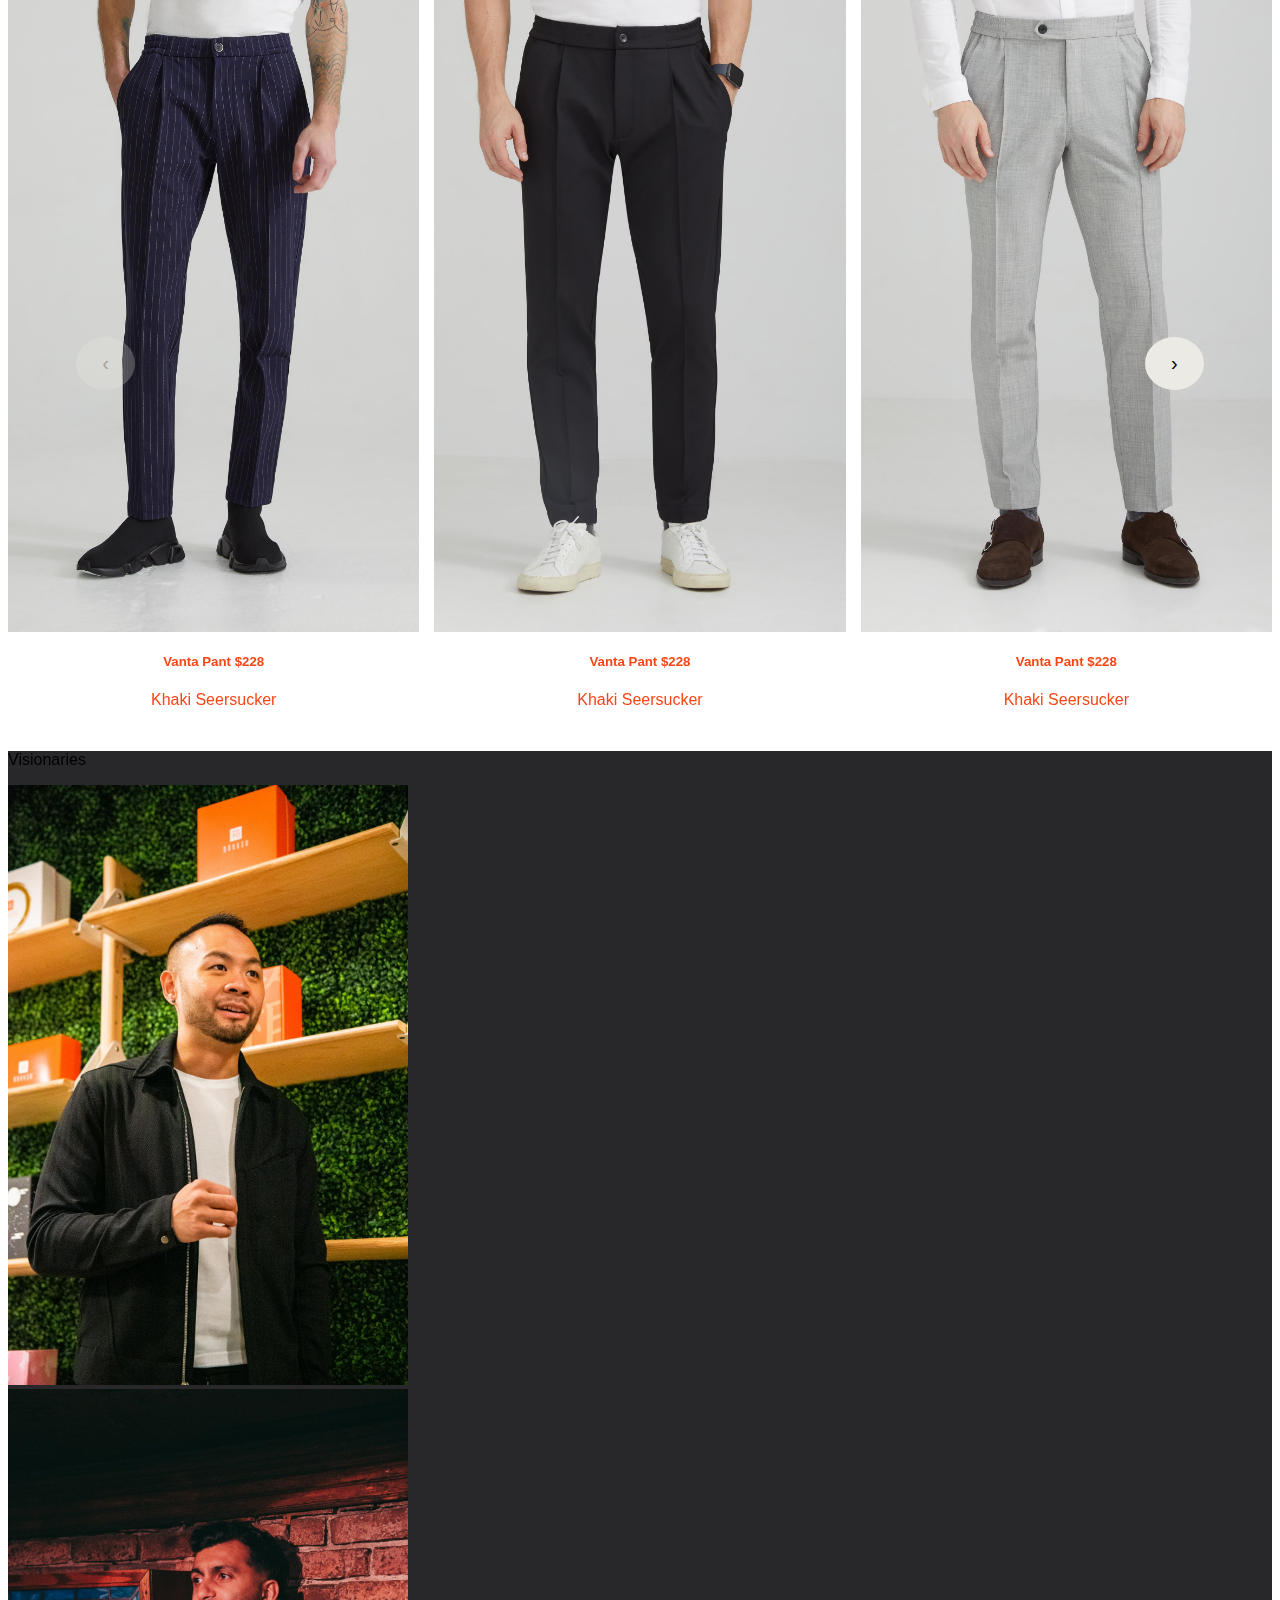
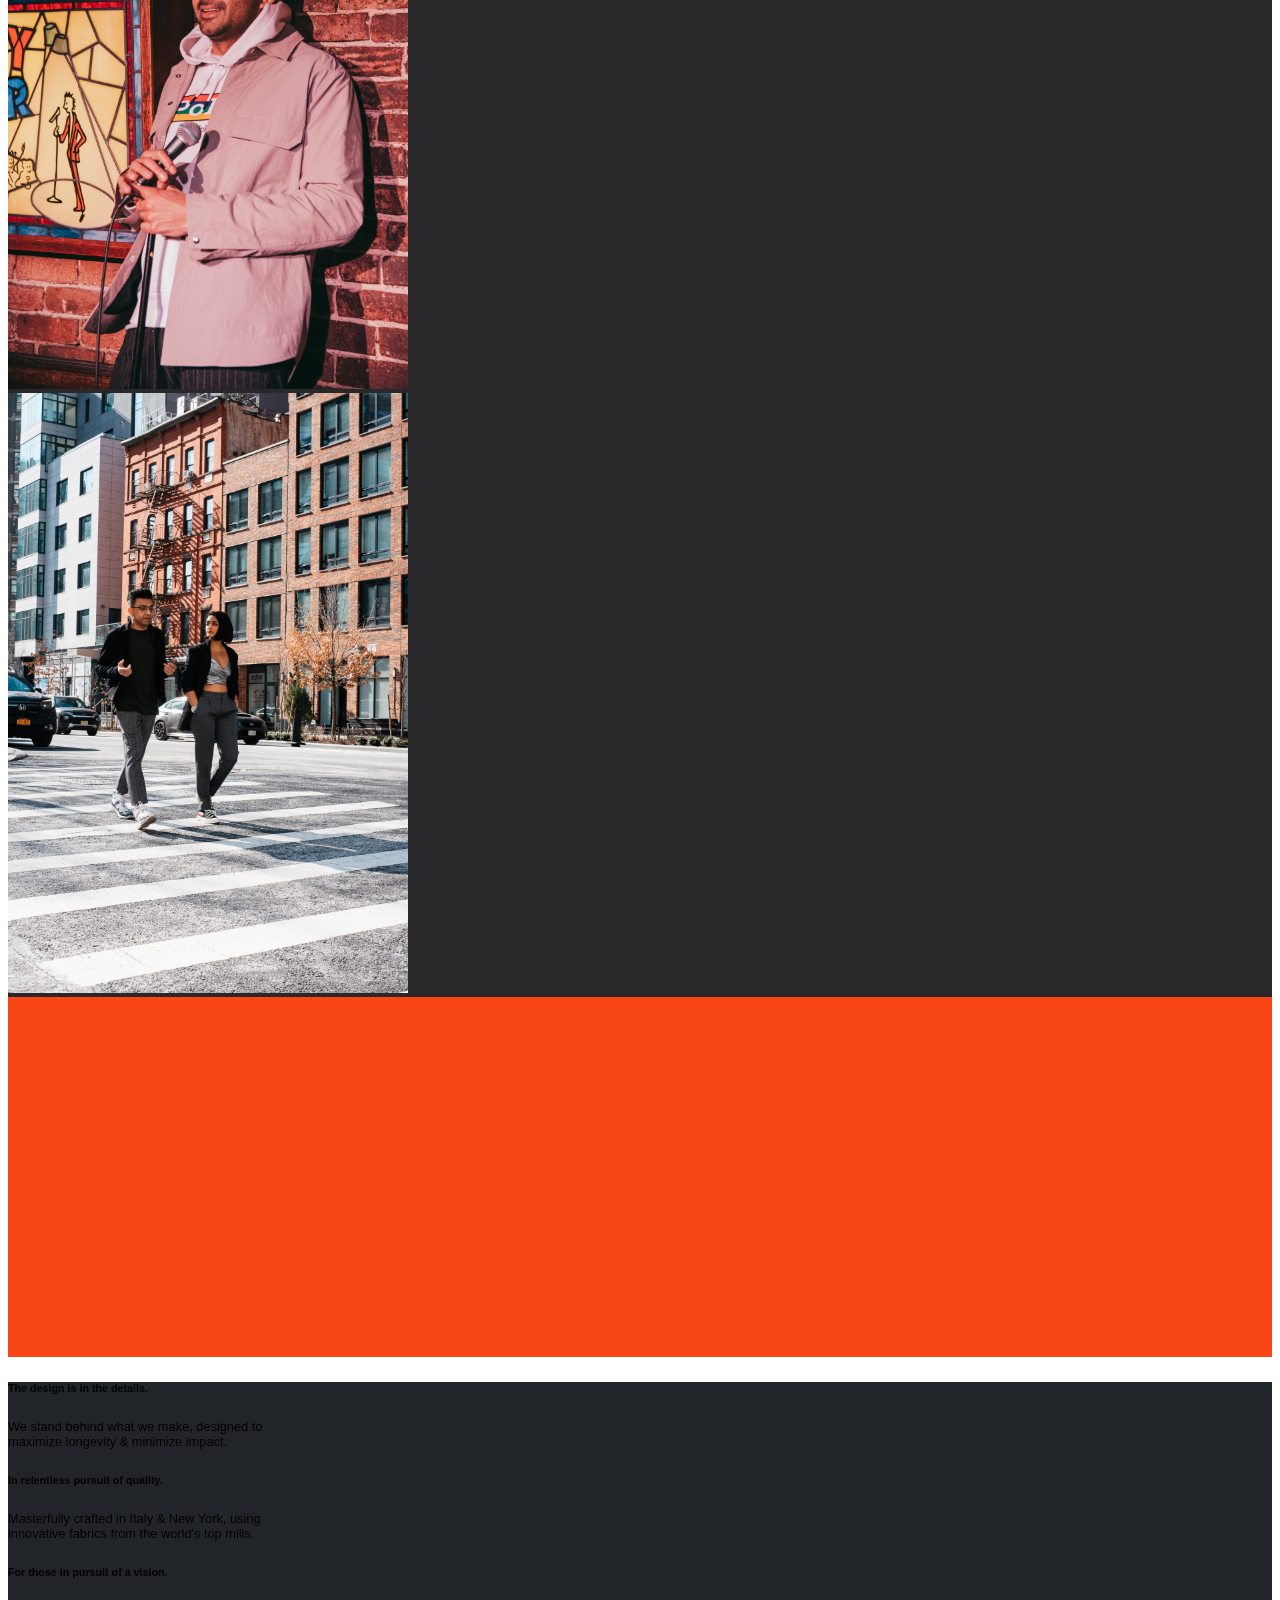
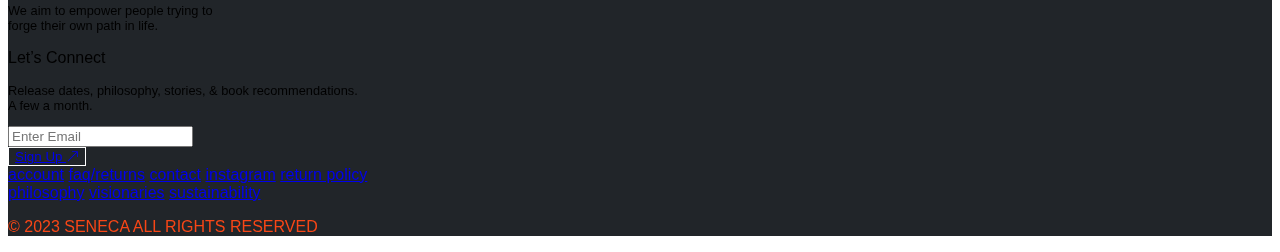
==== commit 287c60c8: "first commit" ====
--- a/index.html
+++ b/index.html
@@ -140,7 +140,8 @@
                 class="d-block w-100" alt="...">
               <div class="carousel-caption carousel-1  d-md-block">
                 <h5 class="display-5 text-white"> Newly released <br> technical seersucker fabric from Japan. </h5>
-                <a href="shop.html"><button type="button" class="btn main-btn px-xl-5 px-lg-5 px-md-3 px-3 py-2 mt-3"> Show Now <i class="bi bi-arrow-up-right"></i></button></a>
+                <a href="shop.html"><button type="button" class="btn main-btn px-xl-5 px-lg-5 px-md-3 px-3 py-2 mt-3">
+                    Show Now <i class="bi bi-arrow-up-right"></i></button></a>
               </div>
               <button class="carousel-control-next" type="button" data-bs-target="#carouselExampleDark"
                 data-bs-slide="next"><i class="bi bi-chevron-right text-black" aria-hidden="true"></i>
@@ -153,7 +154,9 @@
                 class="d-block w-100" alt="...">
               <div class="carousel-caption carousel-1 d-md-block">
                 <h5 class="display-5 text-white">Unpardalleled versatility <br> for Home, Office, & World.</h5>
-                <a href="shop.html"><button type="button" class="btn main-btn px-xl-5 px-lg-5 px-md-3 px-3 py-2 mt-3">Shop Now <i class="bi bi-arrow-up-right"></i></button></a>
+                <a href="shop.html"><button type="button"
+                    class="btn main-btn px-xl-5 px-lg-5 px-md-3 px-3 py-2 mt-3">Shop Now <i
+                      class="bi bi-arrow-up-right"></i></button></a>
               </div>
 
               <button class="carousel-control-prev" type="button" data-bs-target="#carouselExampleDark"
@@ -169,7 +172,8 @@
               <div class="col">
                 <figure class="text-center feagure">
                   <blockquote class="blockquote blockquote-1">
-                    <h1 id="s-heading" class="display-6 fw-semibold text-center d-none d-md-block d-lg-block d-xl-block">SENECA </h1>
+                    <h1 id="s-heading"
+                      class="display-6 fw-semibold text-center d-none d-md-block d-lg-block d-xl-block">SENECA </h1>
                   </blockquote>
                 </figure>
               </div>
@@ -188,7 +192,8 @@
   <div class="container-fluid p-0" id="maintextCarousel">
     <div class="row px-5">
       <div class="col">
-        <div id="carouselExampleAutoplaying" class="carousel carousel-2 slide d-none d-md-block d-lg-block d-xl-block" data-bs-ride="carousel">
+        <div id="carouselExampleAutoplaying" class="carousel carousel-2 slide d-none d-md-block d-lg-block d-xl-block"
+          data-bs-ride="carousel">
           <!-- <div id="carouselExampleCaptions" class="carousel  slide"> -->
           <div class="carousel-indicators carousel-indicators-2">
             <img src="images/equire.png" alt="" type="button" data-bs-target="#carouselExampleCaptions"
@@ -201,7 +206,8 @@
           <div class="carousel-inner carousel-inner-2">
             <div class="carousel-item carousel-item-2 active" data-bs-interval="2000">
               <div class="carousel-caption carousel-caption-2 d-none d-md-block">
-                <h5 class="display-5 text-center text-black t-carousel-1">“Seneca nailed it when they designed <br> their extremely versatile Vanta Pant.”</h5>
+                <h5 class="display-5 text-center text-black t-carousel-1">“Seneca nailed it when they designed <br>
+                  their extremely versatile Vanta Pant.”</h5>
               </div>
             </div>
             <div class="carousel-item carousel-item-2" data-bs-interval="2000">
@@ -211,7 +217,8 @@
             </div>
             <div class="carousel-item carousel-item-2" data-bs-interval="2000">
               <div class="carousel-caption carousel-caption-2 d-none d-md-block">
-                <h5 class="display-5 text-center text-black">“The new world is hybrid. Seneca's <br> collection fills that niche.”</h5>
+                <h5 class="display-5 text-center text-black">“The new world is hybrid. Seneca's <br> collection fills
+                  that niche.”</h5>
               </div>
             </div>
           </div>
@@ -236,7 +243,9 @@
         <p class="display-6 NewRelease fw-bold d-xl-block d-lg-block d-none ">New Releases</p>
       </div>
       <div class="col-11">
-   d
+        <div class="carousel-wrapper">
+          <div class="owl-carousel owl-theme">
+            <div class="item">
               <div class="card border-0 NewCard bg-transparent" onclick="myFunc()">
                 <img src="MainImages/img33.jpg" class="card-img img-fluid" alt=""
                   onmouseover="this.src='HoverImages/img33.jpg'" onmouseout="this.src='MainImages/img33.jpg'">
@@ -504,10 +513,12 @@
   <div class="container-fluid px-0 py-5" id="VantaPants">
     <div class="row">
       <div class="col">
-        <p class="display-5 fw-bold text-black text-center my-2 px-2 px-md-5 px-lg-5 px-xl-5">Which Vanta Pant is right for you?</p>
-      </div>
-    </div>
-    <div class="row px-xl-5 px-lg-5 px-md-3 px-2 mx-xl-0 mx-lg-0 mx-md-0 mx-0 row-cols-lg-3 row-cols-md-2 row-cols-1 g-3 pt-5">
+        <p class="display-5 fw-bold text-black text-center my-2 px-2 px-md-5 px-lg-5 px-xl-5">Which Vanta Pant is right
+          for you?</p>
+      </div>
+    </div>
+    <div
+      class="row px-xl-5 px-lg-5 px-md-3 px-2 mx-xl-0 mx-lg-0 mx-md-0 mx-0 row-cols-lg-3 row-cols-md-2 row-cols-1 g-3 pt-5">
       <div class="col">
         <div class="card text-center Vanta-card border-0 bg-transparent">
           <img src="images/Vanta-img1.jpg" class="card-img-top img-fluid Vanta-img-1" alt="...">
@@ -563,7 +574,7 @@
   <div class="container-fluid p-0" id="FormaBlazer">
     <div class="row py-5 FormaBlazer-img row-cols-lg-2 row-cols-md-1 row-cols-1 px-xl-5 px-lg-5 px-md-3 px-2 g-3">
       <div class="col">
-        <div class="card border-0 text-bg-dark" >
+        <div class="card border-0 text-bg-dark">
           <img src="images/Forma-Blazer-img1.png" class="img-fluid" alt="...">
           <div class="card-img-overlay FormaBlazer-img-overlay text-center">
             <h4 class="card-title h2 fw-bold">Danny Taing</h4>
@@ -880,7 +891,8 @@
         <p class="display-6 fw-bold text-white text-center pb-5 my-2"> Visionaries</p>
       </div>
     </div>
-    <div class="row px-xl-5 px-lg-5 px-md-2 px-2 Seneca-visionaries-main-img row-cols-lg-3 row-cols-md-2 row-cols-1 g-3">
+    <div
+      class="row px-xl-5 px-lg-5 px-md-2 px-2 Seneca-visionaries-main-img row-cols-lg-3 row-cols-md-2 row-cols-1 g-3">
       <div class="col">
         <div class="card border-0 rounded-0 text-bg-dark Seneca-visionaries-card">
           <img src="images/vision-main-img1.jpg" class="rounded-0  img-fluid" alt="...">
@@ -954,86 +966,86 @@
   <!---------------------------------- Seneca Fotoer Start -------------------------->
   <div class="container-fluid px-0 py-0" id="senecaFooter">
     <div class="row">
-        <div class="container text-center">
-            <div class="row row-cols-lg-3 row-cols-md-2 row-cols-1 ">
-                <div class="col border border-secondary border-opacity-50 border-top-0 py-3">
-                    <h6 class="text-white ">The design is in the details.</h6>
-                    <p class="text-white " style="font-size: .8rem;">We stand behind what we make, designed to
-                        <br>
-                        maximize longevity & minimize impact.
-                    </p>
-                </div>
-                <div class="col border border-secondary border-opacity-50  py-3">
-                    <h6 class="text-white ">In relentless pursuit of quality.</h6>
-                    <p class="text-white " style="font-size: .8rem;">Masterfully crafted in Italy & New York,
-                        using
-                        <br> innovative fabrics from the world's top mills.
-                    </p>
-                </div>
-                <div class="col border border-secondary border-opacity-50  py-3">
-                    <h6 class="text-white ">For those in pursuit of a vision.</h6>
-                    <p class="text-white " style="font-size: .8rem;">We aim to empower people trying to <br>
-                        forge
-                        their own path in life.</p>
-                </div>
-            </div>
-        </div>
+      <div class="container text-center">
+        <div class="row row-cols-lg-3 row-cols-md-2 row-cols-1 ">
+          <div class="col border border-secondary border-opacity-50 border-top-0 py-3">
+            <h6 class="text-white ">The design is in the details.</h6>
+            <p class="text-white " style="font-size: .8rem;">We stand behind what we make, designed to
+              <br>
+              maximize longevity & minimize impact.
+            </p>
+          </div>
+          <div class="col border border-secondary border-opacity-50  py-3">
+            <h6 class="text-white ">In relentless pursuit of quality.</h6>
+            <p class="text-white " style="font-size: .8rem;">Masterfully crafted in Italy & New York,
+              using
+              <br> innovative fabrics from the world's top mills.
+            </p>
+          </div>
+          <div class="col border border-secondary border-opacity-50  py-3">
+            <h6 class="text-white ">For those in pursuit of a vision.</h6>
+            <p class="text-white " style="font-size: .8rem;">We aim to empower people trying to <br>
+              forge
+              their own path in life.</p>
+          </div>
+        </div>
+      </div>
     </div>
 
 
     <div class="row py-5 ps-sm-3 row-cols-md-2 row-cols-lg-2 row-cols-xl-2 row-cols-1">
-        <div class="col  px-xl-5 px-lg-5 px-md-3 px-5">
-            <form action="" class="myForm pt-4">
-                <div class="row">
-                    <div class="col">
-                        <p class="h2 text-white fw-bold">Let’s Connect</p>
-                        <p class="text-white" style="font-size: .8rem;">Release dates, philosophy, stories,
-                            &
-                            book recommendations. <br> A few a month.</p>
-                    </div>
-                </div>
-                <div class="row row-cols-1 row-cols-lg-2 row-gap-md-2 row-cols-xl-2">
-                    <div class="col">
-                        <div class="mb-3">
-                            <input type="text"
-                                class="form-control px-0 text-white shadow-none px-1 w-100 rounded-0 bg-transparent border-bottom border-0"
-                                placeholder="Enter Email">
-                        </div>
-                    </div>
-                    <div class="col">
-                        <div class="mb-3">
-                            <button type="button" class="btn seneca-footer-btn px-0 rounded-0"><a href="#"
-                                    class="text-white text-decoration-none stretched-link px-4 py-2">Sign Up <i
-                                        class="bi bi-arrow-up-right"></i></a></button>
-                        </div>
-                    </div>
-                </div>
-            </form>
-        </div>
-        <div class="col col-sm-1 py-sm-3">
-            <div class="row d-flex gap-1 footer-links px-5">
-                <div class="col d-flex flex-column gap-2 ">
-                    <a href="#" class=" text-white text-sm-start text-uppercase text-decoration-none">account</a>
-                    <a href="#" class=" text-white text-sm-start text-uppercase text-decoration-none">faq/returns</a>
-                    <a href="#" class=" text-white text-sm-start text-uppercase text-decoration-none">contact</a>
-                    <a href="#" class=" text-white text-sm-start text-uppercase text-decoration-none">instagram</a>
-                    <a href="#" class=" text-white text-sm-start text-uppercase text-decoration-none"></a>
-                    <a href="#" class=" text-white text-sm-start text-uppercase text-decoration-none">return policy</a>
-                </div>
-                <div class="col d-flex flex-column gap-2">
-                    <a href="#" class="text-white text-uppercase text-decoration-none">philosophy</a>
-                    <a href="#" class="text-white text-uppercase text-decoration-none">visionaries</a>
-                    <a href="#" class="text-white text-uppercase text-decoration-none">sustainability</a>
-                </div>
-            </div>
-        </div>
+      <div class="col  px-xl-5 px-lg-5 px-md-3 px-5">
+        <form action="" class="myForm pt-4">
+          <div class="row">
+            <div class="col">
+              <p class="h2 text-white fw-bold">Let’s Connect</p>
+              <p class="text-white" style="font-size: .8rem;">Release dates, philosophy, stories,
+                &
+                book recommendations. <br> A few a month.</p>
+            </div>
+          </div>
+          <div class="row row-cols-1 row-cols-lg-2 row-gap-md-2 row-cols-xl-2">
+            <div class="col">
+              <div class="mb-3">
+                <input type="text"
+                  class="form-control px-0 text-white shadow-none px-1 w-100 rounded-0 bg-transparent border-bottom border-0"
+                  placeholder="Enter Email">
+              </div>
+            </div>
+            <div class="col">
+              <div class="mb-3">
+                <button type="button" class="btn seneca-footer-btn px-0 rounded-0"><a href="#"
+                    class="text-white text-decoration-none stretched-link px-4 py-2">Sign Up <i
+                      class="bi bi-arrow-up-right"></i></a></button>
+              </div>
+            </div>
+          </div>
+        </form>
+      </div>
+      <div class="col col-sm-1 py-sm-3">
+        <div class="row d-flex gap-1 footer-links px-5">
+          <div class="col d-flex flex-column gap-2 ">
+            <a href="#" class=" text-white text-sm-start text-uppercase text-decoration-none">account</a>
+            <a href="#" class=" text-white text-sm-start text-uppercase text-decoration-none">faq/returns</a>
+            <a href="#" class=" text-white text-sm-start text-uppercase text-decoration-none">contact</a>
+            <a href="#" class=" text-white text-sm-start text-uppercase text-decoration-none">instagram</a>
+            <a href="#" class=" text-white text-sm-start text-uppercase text-decoration-none"></a>
+            <a href="#" class=" text-white text-sm-start text-uppercase text-decoration-none">return policy</a>
+          </div>
+          <div class="col d-flex flex-column gap-2">
+            <a href="#" class="text-white text-uppercase text-decoration-none">philosophy</a>
+            <a href="#" class="text-white text-uppercase text-decoration-none">visionaries</a>
+            <a href="#" class="text-white text-uppercase text-decoration-none">sustainability</a>
+          </div>
+        </div>
+      </div>
     </div>
     <div class="row px-xl-5 px-lg-5 px-md-3 px-sm-1">
-        <div class="col">
-            <p class="fw-bold text-center" style="color: #f84616;">&#xa9; 2023 SENECA ALL RIGHTS RESERVED</p>
-        </div>
-    </div>
-</div>
+      <div class="col">
+        <p class="fw-bold text-center" style="color: #f84616;">&#xa9; 2023 SENECA ALL RIGHTS RESERVED</p>
+      </div>
+    </div>
+  </div>
   <!---------------------------------- Seneca Footer End -------------------------->
 
 
